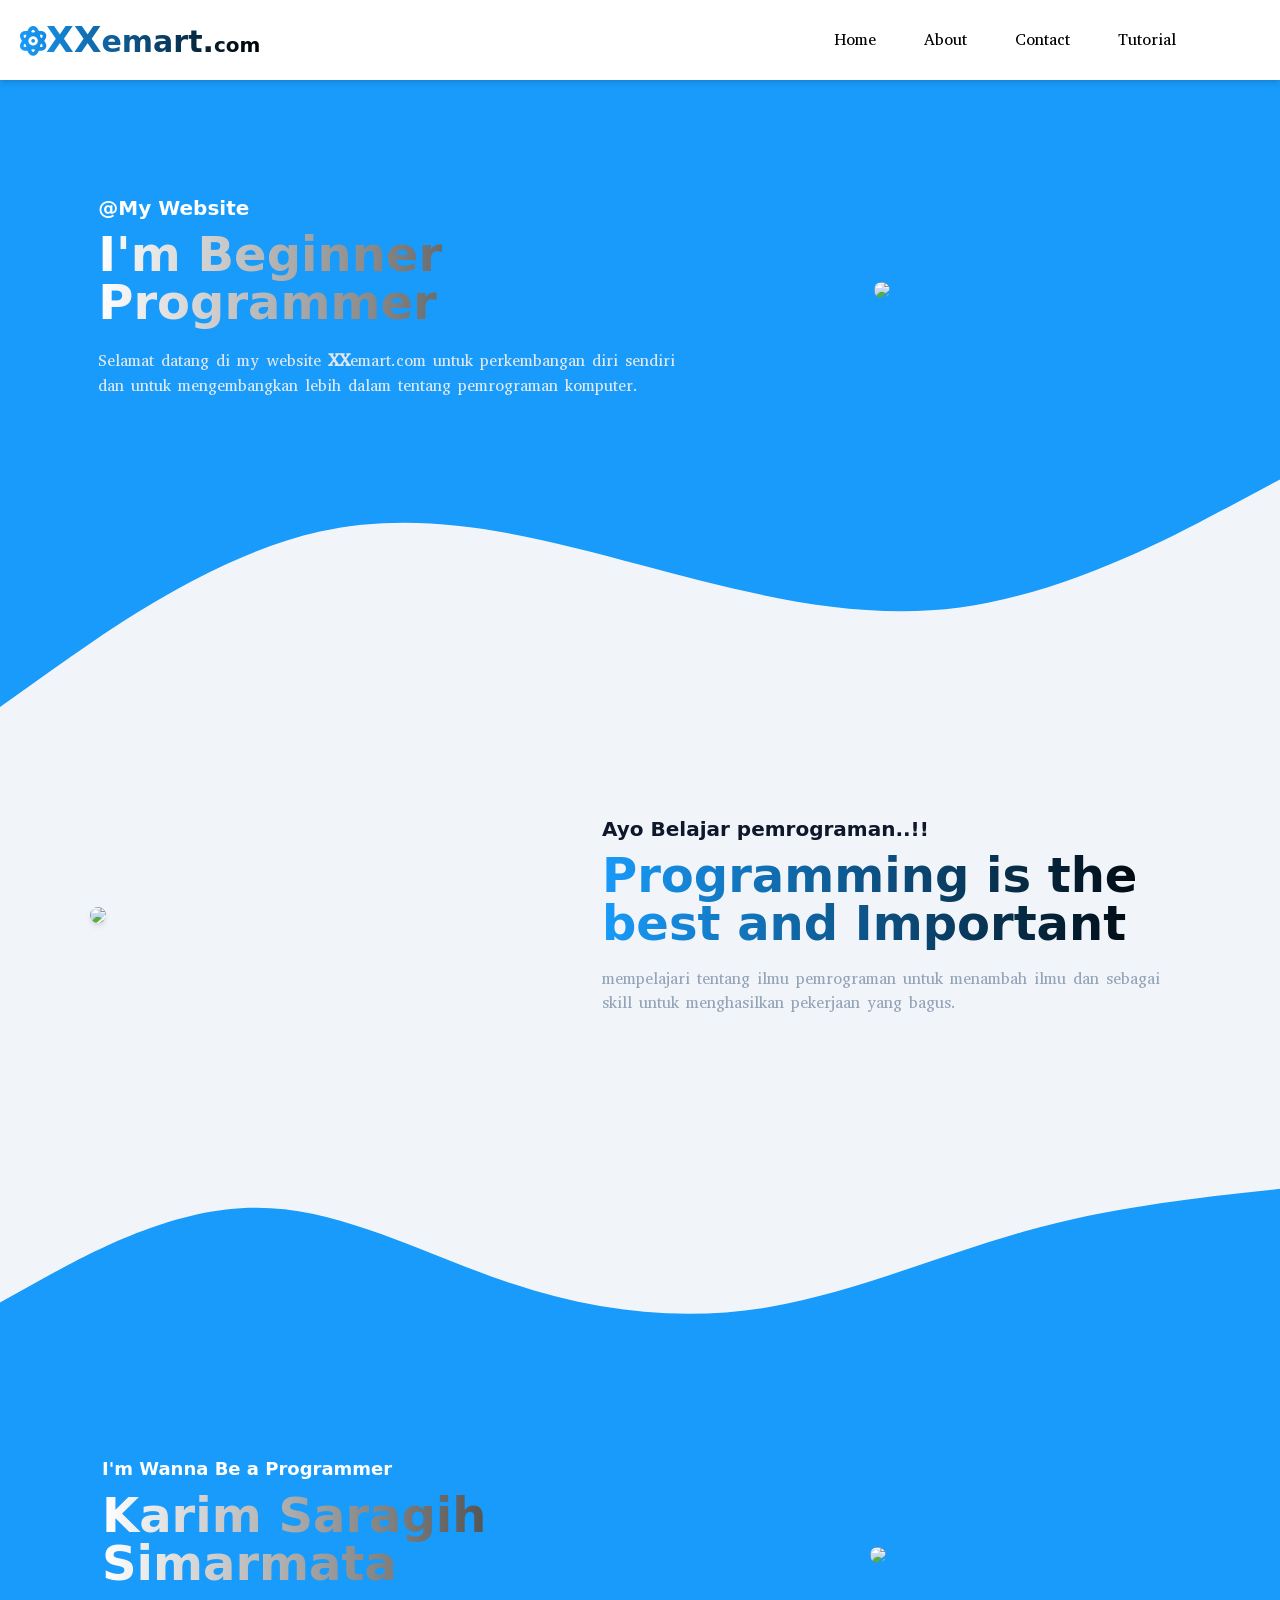
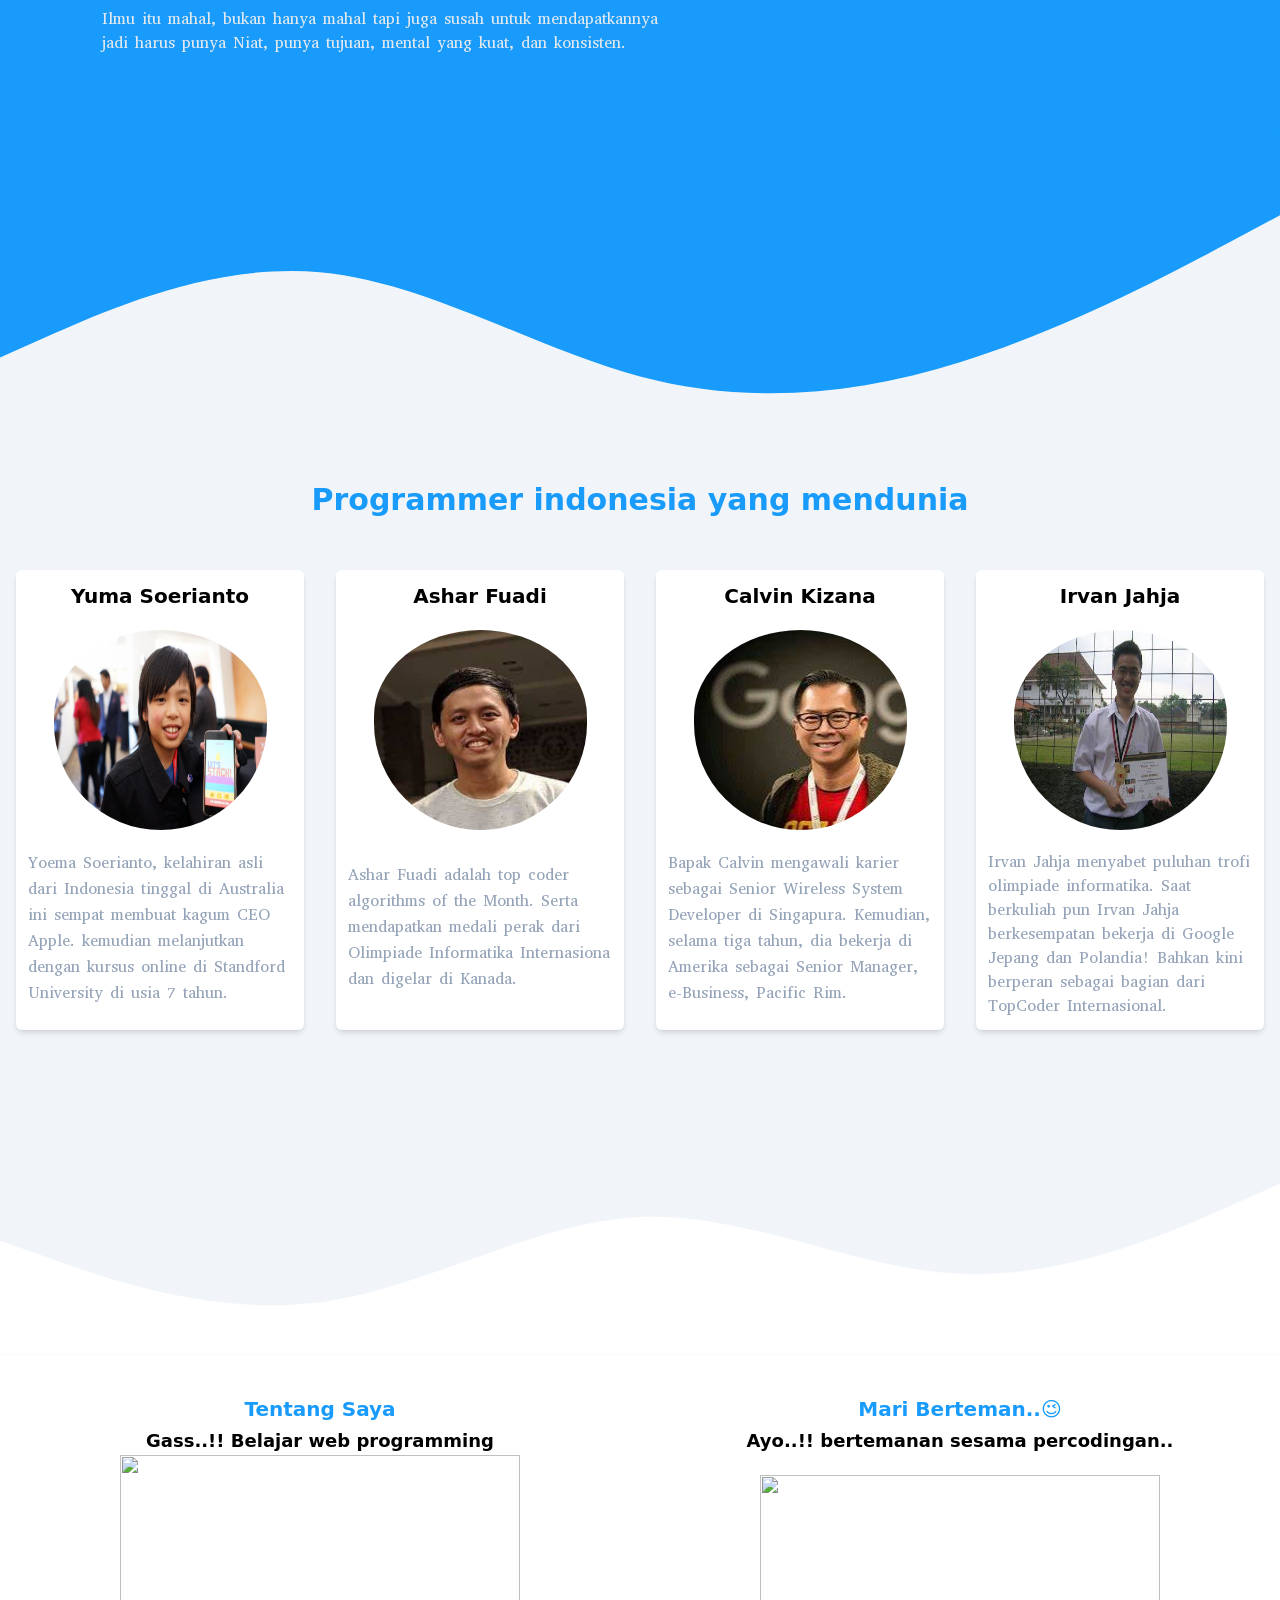
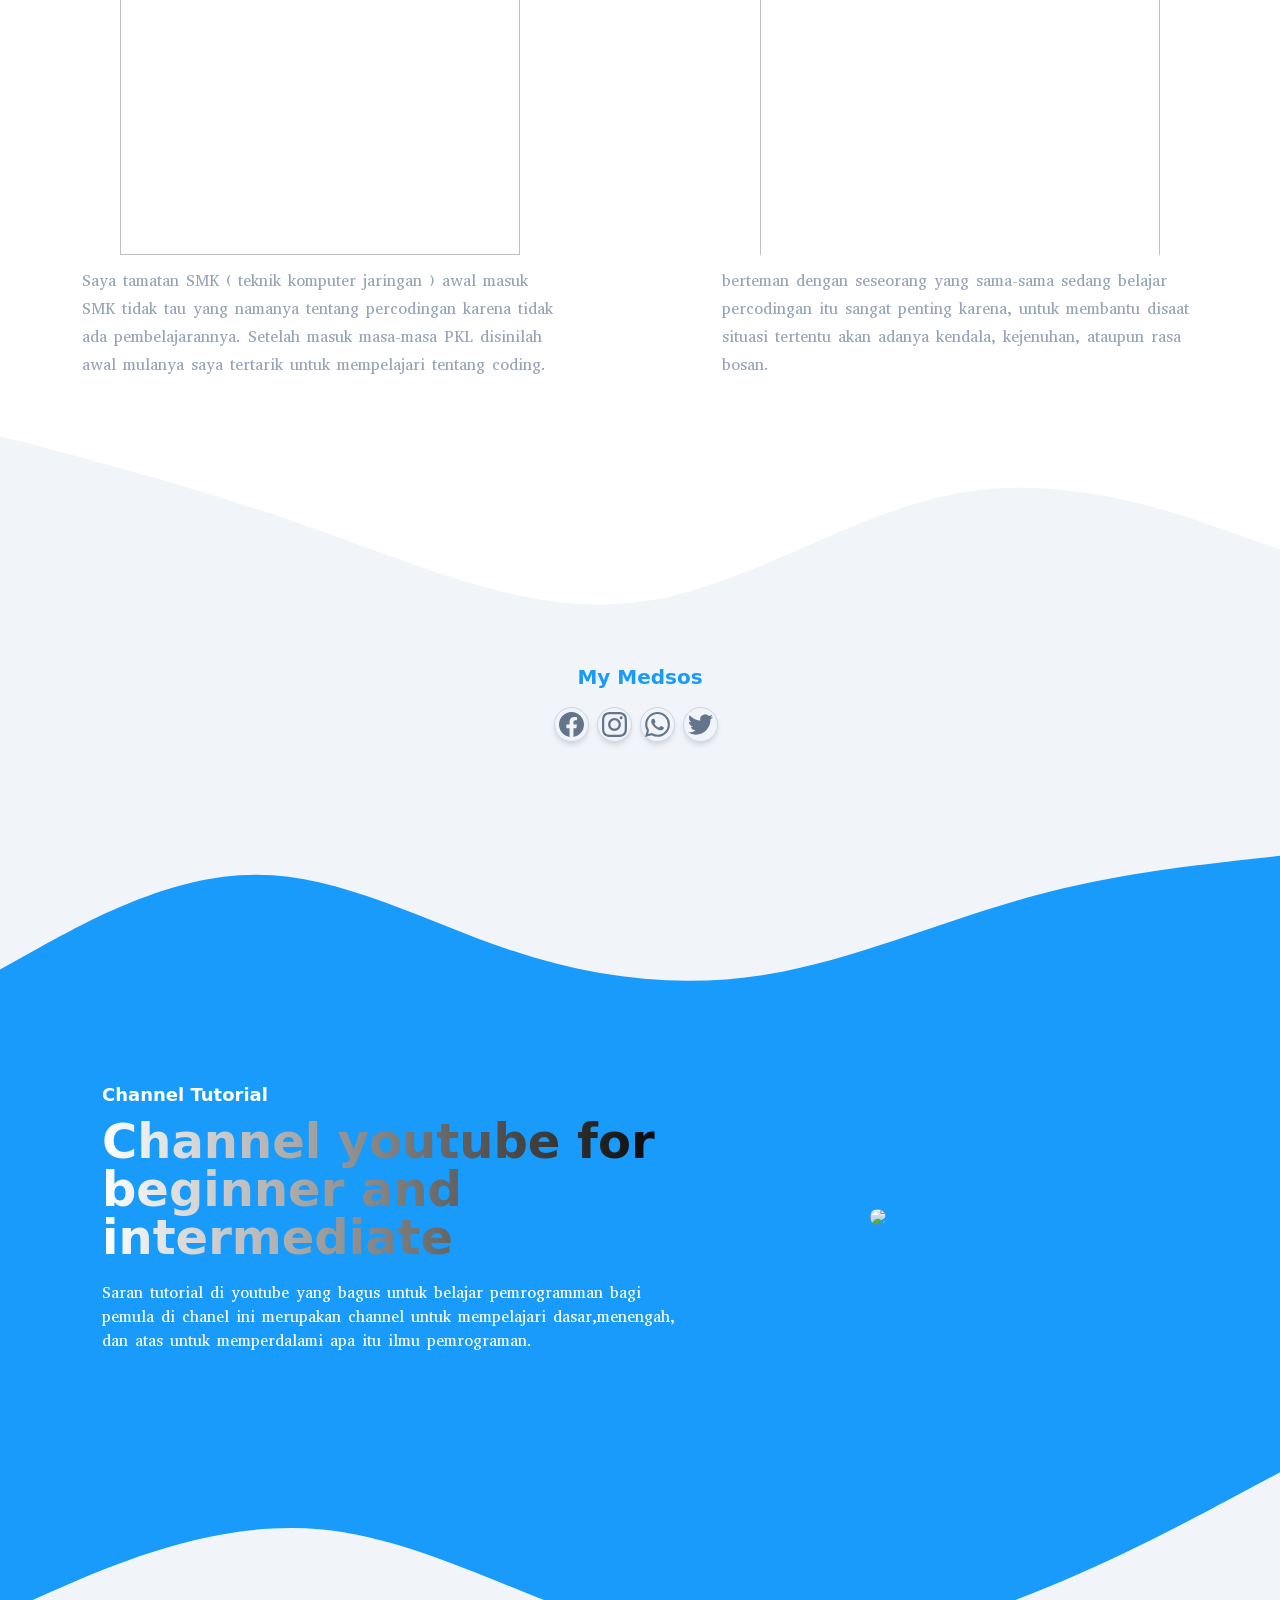
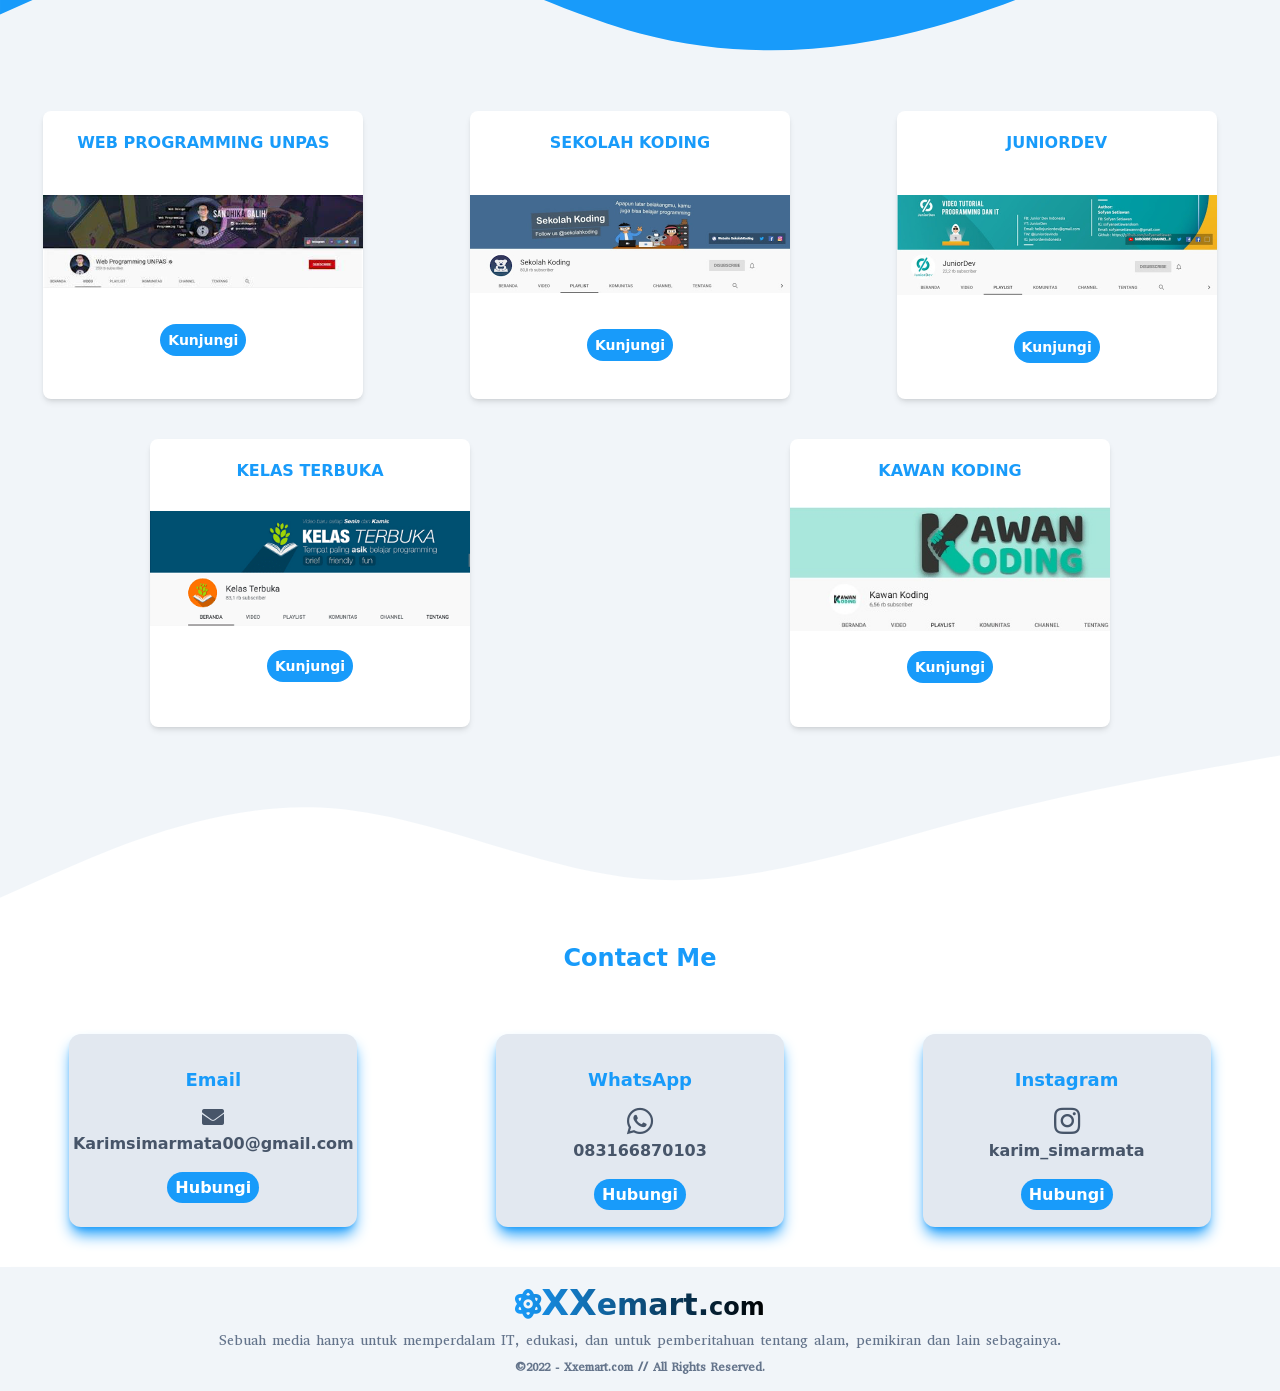
==== home.html @ 2754e36c "first-commit" ====
<!DOCTYPE html>
<html lang="en">
  <head>
    <meta charset="UTF-8" />
    <meta http-equiv="X-UA-Compatible" content="IE=edge" />
    <meta name="viewport" content="width=device-width, initial-scale=1.0" />

    <link rel="preconnect" href="https://fonts.googleapis.com"><link rel="preconnect" href="https://fonts.gstatic.com" crossorigin><link href="https://fonts.googleapis.com/css2?family=Abyssinica+SIL&family=Acme&family=Open+Sans&family=Overpass&family=Unbounded:wght@300&display=swap" rel="stylesheet">

    <title>Document</title>
    <link rel="stylesheet" type="text/css" href="css/style.css" />
    <link rel="stylesheet" type="text/css" href="https://cdnjs.cloudflare.com/ajax/libs/font-awesome/5.15.3/css/all.min.css" />

    <script src="jquery-3.6.3.min.js"></script>
  </head>
  <body id="home" class="bg-slate-100">
    <!-- navbar awal -->

    <nav class="w-full h-14 sm:h-16 lg:h-20 shadow-md flex items-center px-5 justify-between relative z-[9999] bg-white">
      <div class="">
        <a href="#home" class="page-scroll text-slate-700 text-xl lg:text-3xl bg-gradient-to-r from-bluee to-black bg-clip-text text-transparent font-black"
          ><i class="fas fa-atom"></i><span class="font-black text-2xl lg:text-4xl">XX</span>emart.<span class="lg:text-xl text-lg">com</span></a
        >
      </div>

      <button id="hamburger" name="hamburger" type="button" class="block absolute right-4 sm:hidden">
        <span class="hamburger-line origin-bottom-left transiton duration-300 ease-in-out"></span>
        <span class="hamburger-line transiton duration-300 ease-in-out"></span>
        <span class="hamburger-line origin-top-left transition duration-300 ease-in-out`"></span>
      </button>

      <div id="nav-menu" class="hidden absolute bg-white shadow-xl max-w-[270px] w-full top-full right-2 rounded-lg sm:bg-transparent sm:shadow-none lg:rounded-none sm:max-w-[350px] lg:max-w-[450px] sm:block sm:static page-scroll">
        <ul class="block sm:flex font-abyssi font-normal">
          <li class="group"><a href="#home" class="page-scroll group-hover:text-blue-500 text-base mx-6 my-10 flex">Home</a></li>
          <li class="group"><a href="#about" class="page-scroll group-hover:text-blue-500 text-base mx-6 my-10 flex">About</a></li>
          <li class="group"><a href="#contact" class="page-scroll group-hover:text-blue-500 text-base mx-6 my-10 flex">Contact</a></li>
          <li class="group"><a href="#tutorial" class="page-scroll group-hover:text-blue-500 text-base mx-6 my-10 flex">Tutorial</a></li>
        </ul>
      </div>
    </nav>

    <!-- navbar akhir -->

    <!-- Section satu -->

    <div class="w-full bg-bluee">
      <div class="lg:container mx-auto flex items-center flex-wrap justify-around pt-14">
        <div class="text-white lg:max-w-[615px] sm:max-w-[400px] px-3 text-base">
          <h2 class="font-bold text-lg lg:text-xl">@My Website</h2>
          <h2 class="pt-0 font-black text-2xl lg:text-5xl lg:py-2 bg-gradient-to-r from-white to-black bg-clip-text text-transparent">I'm Beginner Programmer</h2>
          <p class="leading-3"></p>
          <p class="pt-3 text-base text-slate-200 font-abyssi">Selamat datang di my website <span class="font-bold text-lg">XX</span>emart.com untuk perkembangan diri sendiri dan untuk mengembangkan lebih dalam tentang pemrograman komputer.</p>
        </div>

        <div class="w-64 lg:w-80 lg:h-80 sm:w-56 sm:h-70 pt-5 flex items-center md:pt-0">
          <img src="https://img.freepik.com/free-vector/desktop-smartphone-app-development_23-2148683810.jpg?w=740&t=st=1672035744~exp=1672036344~hmac=12b3a7d732eb4548a89fcf4292b40bd16cb13a8c1b3b3768411169acdda4cbac" class="rounded-full mb-3" />
        </div>
      </div>
    </div>
    <svg xmlns="http://www.w3.org/2000/svg" viewBox="0 0 1440 320" class="mt-[-5px]">
      <path
        fill="#189bfa"
        fill-opacity="1"
        d="M0,288L60,245.3C120,203,240,117,360,90.7C480,64,600,96,720,128C840,160,960,192,1080,176C1200,160,1320,96,1380,64L1440,32L1440,0L1380,0C1320,0,1200,0,1080,0C960,0,840,0,720,0C600,0,480,0,360,0C240,0,120,0,60,0L0,0Z"
      ></path>
    </svg>

    <!-- Section satu -->

    <!-- section dua -->

    <div class="lg:container mx-auto flex items-center flex-wrap justify-around pt-5">
      <div class="text-black lg:max-w-[600px] sm:max-w-[400px] px-3 text-base sm:order-2">
        <h2 class="font-bold text-lg lg:text-xl text-slate-900">Ayo Belajar pemrograman..!!</h2>
        <h2 class="pt-2 font-black text-2xl lg:text-5xl lg:py-2 bg-gradient-to-r from-bluee to-black bg-clip-text text-transparent">Programming is the best and Important</h2>
        <p class="leading- font-bold text-2xl"></p>
        <p class="pt-3 text-base text-slate-400 font-abyssi">mempelajari tentang ilmu pemrograman untuk menambah ilmu dan sebagai skill untuk menghasilkan pekerjaan yang bagus.</p>
      </div>

      <div class="w-64 h:72 lg:w-80 lg:h-80 sm:w-56 sm:h-70 pt-5 sm:order-1 flex items-center md:pt-0">
        <img src="https://img.freepik.com/premium-vector/content-management-system-concept-design-cms-concept-design-software-development_529344-1902.jpg?w=740" class="rounded-full shadow-md" />
      </div>
    </div>

    <!-- Section dua -->

    <!-- section tiga -->

    <svg xmlns="http://www.w3.org/2000/svg" viewBox="0 0 1440 320" class="mb-[-5px]">
      <path
        fill="#189bfa"
        fill-opacity="1"
        d="M0,256L48,229.3C96,203,192,149,288,149.3C384,149,480,203,576,234.7C672,267,768,277,864,261.3C960,245,1056,203,1152,176C1248,149,1344,139,1392,133.3L1440,128L1440,320L1392,320C1344,320,1248,320,1152,320C1056,320,960,320,864,320C768,320,672,320,576,320C480,320,384,320,288,320C192,320,96,320,48,320L0,320Z"
      ></path>
    </svg>
    <div class="w-full bg-bluee py-5">
      <div class="lg:container mx-auto flex items-center flex-wrap justify-around pt-5">
        <div class="text-white lg:max-w-[600px] sm:max-w-[400px] px-3 text-base">
          <h2 class="font-bold text-lg">I'm Wanna Be a Programmer</h2>
          <h2 class="font-black text-2xl lg:text-5xl lg:py-2 bg-gradient-to-r from-white to-black bg-clip-text text-transparent">Karim Saragih Simarmata</h2>
          <p class="leading-3"></p>
          <p class="pt-3 text-slate-200 font-abyssi">Ilmu itu mahal, bukan hanya mahal tapi juga susah untuk mendapatkannya jadi harus punya Niat, punya tujuan, mental yang kuat, dan konsisten.</p>
        </div>

        <div class="w-64 h-72 lg:w-80 lg:h-80 sm:w-56 sm:h-70 pt-5 flex items-center md:pt-0">
          <img
            src="https://img.freepik.com/free-vector/illustrator-designer-man-holding-digital-tablet_107791-12062.jpg?w=740&t=st=1672038621~exp=1672039221~hmac=d7877c657a9ff4ff21c6a5ad46aad047906da49fe933a2180e92e9e013473ed5"
            class="rounded-full"
          />
        </div>
      </div>
    </div>
    <svg xmlns="http://www.w3.org/2000/svg" viewBox="0 0 1440 320" class="mt-[-5px]">
      <path
        fill="#189bfa"
        fill-opacity="1"
        d="M0,256L60,229.3C120,203,240,149,360,160C480,171,600,245,720,277.3C840,309,960,299,1080,261.3C1200,224,1320,160,1380,128L1440,96L1440,0L1380,0C1320,0,1200,0,1080,0C960,0,840,0,720,0C600,0,480,0,360,0C240,0,120,0,60,0L0,0Z"
      ></path>
    </svg>
    <!-- section tiga -->

    <!-- Section empat -->

    <div class="">
      <div class="mx-auto py-10">
        <h2 class="text-center font-black text-bluee text-2xl lg:text-3xl pt-7">Programmer indonesia yang mendunia</h2>
        <div class="pt-3 flex items-center flex-wrap text-base">
          <div class="w-[330px] h-[460px] shadow-md items-center mx-auto mt-10 bg-white md:w-80 lg:w-80 xl:w-72 py-3 rounded-md">
            <h2 class="text-xl font-bold text-center">Yuma Soerianto</h2>
            <img src="img/Yuma-soerianto.jpeg" class="w-[213px] h-[220px] mx-auto rounded-full pt-5 lg:pt:0" alt="" />
            <p class="pt-5 text-slate-400 font-abyssi px-3 leading-loose sm:leading-relaxed">Yoema Soerianto, kelahiran asli dari Indonesia tinggal di Australia ini sempat membuat kagum CEO Apple. kemudian melanjutkan dengan kursus online di Standford University di usia 7 tahun.</p>
          </div>

          <div class="w-[330px] h-[460px] shadow-md items-center mx-auto border-5 mt-10 bg-white md:w-80 lg:w-80 xl:w-72 py-3 rounded-md">
            <h2 class="text-xl font-bold text-center">Ashar Fuadi</h2>
            <img src="img/Ashar Fuadi.jpg" class="w-[213px] h-[220px] mx-auto rounded-full pt-5 lg:pt:0" alt="" />
            <p class="pt-8 px-3 text-slate-600 text-slate-400 font-abyssi leading-loose sm:leading-relaxed">Ashar Fuadi adalah top coder algorithms of the Month. Serta mendapatkan medali perak dari Olimpiade Informatika Internasiona dan digelar di Kanada.</p>
          </div>

          <div class="w-[330px] h-[460px] shadow-md items-center mx-auto border-5 mt-10 bg-white md:w-80 lg:w-80 xl:w-72 py-3 rounded-md">
            <h2 class="text-xl font-bold text-center">Calvin Kizana</h2>
            <img src="img/calvin kizana.jpg" class="w-[213px] h-[220px] mx-auto rounded-full pt-5 lg:pt:0" alt="" />
            <p class="pt-5 px-3 text-slate-600 text-slate-400 font-abyssi leading-loose sm:leading-relaxed">Bapak Calvin mengawali karier sebagai Senior Wireless System Developer di Singapura. Kemudian, selama tiga tahun, dia bekerja di Amerika sebagai Senior Manager, e-Business, Pacific Rim.</p>
          </div>

          <div class="w-[330px] h-[460px] shadow-md items-center mx-auto border-5 mt-10 bg-white md:w-80 lg:w-80 xl:w-72 py-3 rounded-md">
            <h2 class="text-xl font-bold text-center">Irvan Jahja</h2>
            <img src="img/irvan jahja.jpg" class="w-[213px] h-[220px] mx-auto rounded-full pt-5 lg:pt:0" alt="" />
            <p class="pt-3 sm:pt-5 px-3 text-slate-600 text-slate-400 font-abyssi leading-loose sm:leading-normal">Irvan Jahja menyabet puluhan trofi olimpiade informatika. Saat berkuliah pun Irvan Jahja berkesempatan bekerja di Google Jepang dan Polandia! Bahkan kini berperan sebagai bagian dari TopCoder Internasional.</p>
          </div>
        </div>
      </div>
    </div>

    <!-- Section empat-->

    <!-- section lima -->
    <svg xmlns="http://www.w3.org/2000/svg" viewBox="0 0 1440 320"><path fill="#ffffff" fill-opacity="1" d="M0,192L60,213.3C120,235,240,277,360,261.3C480,245,600,171,720,165.3C840,160,960,224,1080,229.3C1200,235,1320,181,1380,154.7L1440,128L1440,320L1380,320C1320,320,1200,320,1080,320C960,320,840,320,720,320C600,320,480,320,360,320C240,320,120,320,60,320L0,320Z"></path></svg>
    <section id="about" class="bg-white">
      <div class="lg:container">
        <div class="mx-auto flex items-center flex-wrap justify-around">
          <div class="lg:max-w-[500px] md:max-w-[350px] px-3 text-base pt-10">
            <h2 class="text-center font-bold text-xl text-bluee">Tentang Saya</h2>
            <h2 class="pt-1 font-bold text-lg text-center">Gass..!! Belajar web programming</h2>
            <img src="https://img.freepik.com/premium-vector/cms-coder-concept-man-programmer-develops-user-friendly-interface-vector-illustration_677329-93.jpg?w=740" class="w-[400px] h-[400px] mx-auto pt-5 lg:pt-0 flex items-center" />

            <p class="pt-3 leading-7 text-slate-400 font-abyssi">
              Saya tamatan SMK ( teknik komputer jaringan ) awal masuk SMK tidak tau yang namanya tentang percodingan karena tidak ada pembelajarannya. Setelah masuk masa-masa PKL disinilah awal mulanya saya tertarik untuk mempelajari
              tentang coding.
            </p>
          </div>

          <div class="lg:max-w-[500px] md:max-w-[350px] px-3 text-base pt-10">
            <h2 class="text-center font-bold text-xl text-bluee">Mari Berteman..😉</h2>
            <h2 class="pt-1 font-bold text-lg text-center">Ayo..!! bertemanan sesama percodingan..</h2>
            <img src="https://img.freepik.com/premium-vector/man-programmer-is-working-with-laptop-code-programmer-coding_51635-8337.jpg?w=740" class="w-[400px] h-[400px] mx-auto pt-5" />
            <p class="pt-3 leading-7 text-slate-400 font-abyssi">berteman dengan seseorang yang sama-sama sedang belajar percodingan itu sangat penting karena, untuk membantu disaat situasi tertentu akan adanya kendala, kejenuhan, ataupun rasa bosan.</p>
          </div>
        </div>
       
        
        </div>
      </div>
    </section>
    <svg xmlns="http://www.w3.org/2000/svg" viewBox="0 0 1440 320" class="xl:pb-0"><path fill="#ffffff" fill-opacity="1" d="M0,64L60,80C120,96,240,128,360,170.7C480,213,600,267,720,250.7C840,235,960,149,1080,128C1200,107,1320,149,1380,170.7L1440,192L1440,0L1380,0C1320,0,1200,0,1080,0C960,0,840,0,720,0C600,0,480,0,360,0C240,0,120,0,60,0L0,0Z"></path></svg>

    <!-- section lima -->

    <h2 class="text-xl font-bold text-bluee text-center">My Medsos</h2>
    <div class="flex items-center justify-center pt-4">
      <a href="https://web.facebook.com/saragih.simarmata.169" target="_blank" class="mr-2 w-[35px] h-[35px] text-slate-500 border border-slate-300 shadow-md rounded-full flex justify-center items-center hover:opacity-50"><svg role="img" width="25" class="fill-current" viewBox="0 0 24 24" xmlns="http://www.w3.org/2000/svg"><title>Facebook</title><path d="M24 12.073c0-6.627-5.373-12-12-12s-12 5.373-12 12c0 5.99 4.388 10.954 10.125 11.854v-8.385H7.078v-3.47h3.047V9.43c0-3.007 1.792-4.669 4.533-4.669 1.312 0 2.686.235 2.686.235v2.953H15.83c-1.491 0-1.956.925-1.956 1.874v2.25h3.328l-.532 3.47h-2.796v8.385C19.612 23.027 24 18.062 24 12.073z"/></svg></a>

      <a href="https://www.instagram.com/karim_simarmata/" target="_blank" class="mr-2 w-[35px] h-[35px] text-slate-500 border border-slate-300 shadow-md rounded-full flex justify-center items-center hover:opacity-50"><svg role="img" width="25" class="fill-current" viewBox="0 0 24 24" xmlns="http://www.w3.org/2000/svg"><title>Instagram</title><path d="M12 0C8.74 0 8.333.015 7.053.072 5.775.132 4.905.333 4.14.63c-.789.306-1.459.717-2.126 1.384S.935 3.35.63 4.14C.333 4.905.131 5.775.072 7.053.012 8.333 0 8.74 0 12s.015 3.667.072 4.947c.06 1.277.261 2.148.558 2.913.306.788.717 1.459 1.384 2.126.667.666 1.336 1.079 2.126 1.384.766.296 1.636.499 2.913.558C8.333 23.988 8.74 24 12 24s3.667-.015 4.947-.072c1.277-.06 2.148-.262 2.913-.558.788-.306 1.459-.718 2.126-1.384.666-.667 1.079-1.335 1.384-2.126.296-.765.499-1.636.558-2.913.06-1.28.072-1.687.072-4.947s-.015-3.667-.072-4.947c-.06-1.277-.262-2.149-.558-2.913-.306-.789-.718-1.459-1.384-2.126C21.319 1.347 20.651.935 19.86.63c-.765-.297-1.636-.499-2.913-.558C15.667.012 15.26 0 12 0zm0 2.16c3.203 0 3.585.016 4.85.071 1.17.055 1.805.249 2.227.415.562.217.96.477 1.382.896.419.42.679.819.896 1.381.164.422.36 1.057.413 2.227.057 1.266.07 1.646.07 4.85s-.015 3.585-.074 4.85c-.061 1.17-.256 1.805-.421 2.227-.224.562-.479.96-.899 1.382-.419.419-.824.679-1.38.896-.42.164-1.065.36-2.235.413-1.274.057-1.649.07-4.859.07-3.211 0-3.586-.015-4.859-.074-1.171-.061-1.816-.256-2.236-.421-.569-.224-.96-.479-1.379-.899-.421-.419-.69-.824-.9-1.38-.165-.42-.359-1.065-.42-2.235-.045-1.26-.061-1.649-.061-4.844 0-3.196.016-3.586.061-4.861.061-1.17.255-1.814.42-2.234.21-.57.479-.96.9-1.381.419-.419.81-.689 1.379-.898.42-.166 1.051-.361 2.221-.421 1.275-.045 1.65-.06 4.859-.06l.045.03zm0 3.678c-3.405 0-6.162 2.76-6.162 6.162 0 3.405 2.76 6.162 6.162 6.162 3.405 0 6.162-2.76 6.162-6.162 0-3.405-2.76-6.162-6.162-6.162zM12 16c-2.21 0-4-1.79-4-4s1.79-4 4-4 4 1.79 4 4-1.79 4-4 4zm7.846-10.405c0 .795-.646 1.44-1.44 1.44-.795 0-1.44-.646-1.44-1.44 0-.794.646-1.439 1.44-1.439.793-.001 1.44.645 1.44 1.439z"/></svg></a>

      <a href="https://wa.me/message/PJ72QF6PLX4ZH1" target="_blank" class="mr-2 w-[35px] h-[35px] text-slate-500 border border-slate-300 shadow-md rounded-full flex justify-center items-center hover:opacity-50"><svg role="img" width="25" class="fill-current" viewBox="0 0 24 24" xmlns="http://www.w3.org/2000/svg"><title>WhatsApp</title><path d="M17.472 14.382c-.297-.149-1.758-.867-2.03-.967-.273-.099-.471-.148-.67.15-.197.297-.767.966-.94 1.164-.173.199-.347.223-.644.075-.297-.15-1.255-.463-2.39-1.475-.883-.788-1.48-1.761-1.653-2.059-.173-.297-.018-.458.13-.606.134-.133.298-.347.446-.52.149-.174.198-.298.298-.497.099-.198.05-.371-.025-.52-.075-.149-.669-1.612-.916-2.207-.242-.579-.487-.5-.669-.51-.173-.008-.371-.01-.57-.01-.198 0-.52.074-.792.372-.272.297-1.04 1.016-1.04 2.479 0 1.462 1.065 2.875 1.213 3.074.149.198 2.096 3.2 5.077 4.487.709.306 1.262.489 1.694.625.712.227 1.36.195 1.871.118.571-.085 1.758-.719 2.006-1.413.248-.694.248-1.289.173-1.413-.074-.124-.272-.198-.57-.347m-5.421 7.403h-.004a9.87 9.87 0 01-5.031-1.378l-.361-.214-3.741.982.998-3.648-.235-.374a9.86 9.86 0 01-1.51-5.26c.001-5.45 4.436-9.884 9.888-9.884 2.64 0 5.122 1.03 6.988 2.898a9.825 9.825 0 012.893 6.994c-.003 5.45-4.437 9.884-9.885 9.884m8.413-18.297A11.815 11.815 0 0012.05 0C5.495 0 .16 5.335.157 11.892c0 2.096.547 4.142 1.588 5.945L.057 24l6.305-1.654a11.882 11.882 0 005.683 1.448h.005c6.554 0 11.89-5.335 11.893-11.893a11.821 11.821 0 00-3.48-8.413Z"/></svg></a>

      <a href="https://twitter.com/KarimSimarmata" target="_blank" class="mr-2 w-[35px] h-[35px] text-slate-500 border border-slate-300 shadow-md rounded-full flex justify-center items-center hover:opacity-50"><svg role="img" width="25" class="fill-current" viewBox="0 0 24 24" xmlns="http://www.w3.org/2000/svg"><title>Twitter</title><path d="M23.953 4.57a10 10 0 01-2.825.775 4.958 4.958 0 002.163-2.723c-.951.555-2.005.959-3.127 1.184a4.92 4.92 0 00-8.384 4.482C7.69 8.095 4.067 6.13 1.64 3.162a4.822 4.822 0 00-.666 2.475c0 1.71.87 3.213 2.188 4.096a4.904 4.904 0 01-2.228-.616v.06a4.923 4.923 0 003.946 4.827 4.996 4.996 0 01-2.212.085 4.936 4.936 0 004.604 3.417 9.867 9.867 0 01-6.102 2.105c-.39 0-.779-.023-1.17-.067a13.995 13.995 0 007.557 2.209c9.053 0 13.998-7.496 13.998-13.985 0-.21 0-.42-.015-.63A9.935 9.935 0 0024 4.59z"/></svg></a>
    </div>

    <!-- Section enam -->

    <svg xmlns="http://www.w3.org/2000/svg" viewBox="0 0 1440 320" class="xl:pt-0 mb-[-10px]">
      <path
        fill="#189bfa"
        fill-opacity="1"
        d="M0,256L48,229.3C96,203,192,149,288,149.3C384,149,480,203,576,234.7C672,267,768,277,864,261.3C960,245,1056,203,1152,176C1248,149,1344,139,1392,133.3L1440,128L1440,320L1392,320C1344,320,1248,320,1152,320C1056,320,960,320,864,320C768,320,672,320,576,320C480,320,384,320,288,320C192,320,96,320,48,320L0,320Z"
      ></path>
    </svg>
    <section id="tutorial">
    <div class="w-full bg-bluee py-5">
      <div class="lg:container mx-auto flex items-center flex-wrap justify-around pt-5">
        <div class="text-white lg:max-w-[600px] sm:max-w-[400px] px-3 text-base">
          <h2 class="font-bold text-lg">Channel Tutorial</h2>
          <h2 class="font-black text-2xl lg:text-5xl lg:py-2 bg-gradient-to-r from-white to-black bg-clip-text text-transparent">Channel youtube for beginner and intermediate</h2>
          <p class="leading-3"></p>
          <p class="pt-3 font-abyssi">Saran tutorial di youtube yang bagus untuk belajar pemrogramman bagi pemula di chanel ini merupakan channel untuk mempelajari dasar,menengah, dan atas untuk memperdalami apa itu ilmu pemrograman.</p>
        </div>

        <div class="w-64 h-72 lg:w-80 lg:h-80 sm:w-56 sm:h-70 pt-5 flex items-center md:pt-0">
          <img
            src="https://img.freepik.com/free-vector/youtube-player-icon-with-flat-design_23-2147837753.jpg?w=740&t=st=1665052059~exp=1665052659~hmac=826282864a3e4a359e75bfbf96dce0c6fe19b622458f2e689ad4625543cd46af"
            class="rounded-full"
          />
        </div>
      </div>
    </div>
  </section>
    <svg xmlns="http://www.w3.org/2000/svg" viewBox="0 0 1440 320" class="mt-[-10px]">
      <path
        fill="#189bfa"
        fill-opacity="1"
        d="M0,256L60,229.3C120,203,240,149,360,160C480,171,600,245,720,277.3C840,309,960,299,1080,261.3C1200,224,1320,160,1380,128L1440,96L1440,0L1380,0C1320,0,1200,0,1080,0C960,0,840,0,720,0C600,0,480,0,360,0C240,0,120,0,60,0L0,0Z"
      ></path>
    </svg>

    
    <div class="flex flex-wrap justify-around items-center mx-auto">
      <div class="w-80 h-72 bg-white text-center rounded-lg shadow-md mt-10  xl:mr-5">
        <h2 class="pt-5 font-bold text-bluee">WEB PROGRAMMING UNPAS</h2>
        <img src="img/2.jpg" class="py-10" />
        <a href="https://www.youtube.com/c/WebProgrammingUNPAS" class="h-20 w-20 bg-bluee py-2 px-2 text-white rounded-2xl font-bold text-sm hover:opacity-50">Kunjungi</a>
      </div>

      <div class="w-80 h-72 bg-white text-center rounded-lg shadow-md mt-10  xl:mr-5">
        <h2 class="pt-5 font-bold text-bluee">SEKOLAH KODING</h2>
        <img src="img/0.jpg" class="py-10" />
        <a href="https://www.youtube.com/c/SekolahKoding" class="h-20 w-20 bg-bluee py-2 px-2 text-white rounded-2xl font-bold text-sm hover:opacity-50">Kunjungi</a>
      </div>

      <div class="w-80 h-72 bg-white text-center rounded-lg shadow-md mt-10  xl:mr-5">
        <h2 class="pt-5 font-bold text-bluee">JUNIORDEV</h2>
        <img src="img/3.jpg" class="py-10" />
        <a href="https://www.youtube.com/c/JuniorDevIndonesia" class="h-20 w-20 bg-bluee py-2 px-2 text-white rounded-2xl font-bold text-sm hover:opacity-50">Kunjungi</a>
      </div>

      <div class="w-80 h-72 bg-white text-center rounded-lg shadow-md mt-10  xl:mr-5">
        <h2 class="pt-5 font-bold text-bluee">KELAS TERBUKA</h2>
        <img src="img/5.png" class="py-7" />
        <a href="https://www.youtube.com/c/KelasTerbuka" class="h-20 w-20 bg-bluee py-2 px-2 text-white rounded-2xl font-bold text-sm hover:opacity-50">Kunjungi</a>
      </div>

      <div class="w-80 h-72 bg-white text-center rounded-lg shadow-md mt-10  xl:mr-5">
        <h2 class="pt-5 font-bold text-bluee">KAWAN KODING</h2>
        <img src="img/4.jpeg" class="py-6" />
        <a href="https://www.youtube.com/c/kawankoding" class="h-20 w-20 bg-bluee py-2 px-2 text-white rounded-2xl font-bold text-sm hover:opacity-50">Kunjungi</a>
      </div>   
    </div>
    
    <!-- Section enam -->

    <!-- Section tujuh -->
    <svg xmlns="http://www.w3.org/2000/svg" viewBox="0 0 1440 320" class="mb-[-10px]"><path fill="#ffffff" fill-opacity="1" d="M0,192L60,165.3C120,139,240,85,360,90.7C480,96,600,160,720,170.7C840,181,960,139,1080,106.7C1200,75,1320,53,1380,42.7L1440,32L1440,320L1380,320C1320,320,1200,320,1080,320C960,320,840,320,720,320C600,320,480,320,360,320C240,320,120,320,60,320L0,320Z"></path></svg>
      <section id="contact" class="mx-auto bg-white w-full pb-10 md:mt-[-10px] lg:mt-[-70px]">
        <h2 class="font-black text-2xl pb-10 text-bluee text-center">Contact Me</h2>
        <div class="container flex justify-evenly mx-auto flex-wrap">
          <div class=" bg-slate-200 text-slate-700 shadow-lg shadow-bluee w-72 text-center py-5  mx-auto mt-5 rounded-xl">  
            <p class="font-bold text-lg text-bluee pt-3">Email</p>
            <i class="fas fa-envelope text-base text-slate-600 pt-3 text-[22px]"></i>
            <p class="font-bold pb-5 text-base text-slate-600">Karimsimarmata00@gmail.com</p>
            <a href="https://rebrand.ly/pnvjl11" class="font-bold text-base text-white hover:opacity-50 bg-bluee py-1.5 px-2 rounded-full">Hubungi</a>
          </div>

          <div class=" bg-slate-200 text-slate-700 shadow-lg shadow-bluee w-72 text-center py-5  mx-auto mt-5 rounded-xl">  
            <p class="font-bold text-lg text-bluee pt-3">WhatsApp</p>
            <i class="fab fa-whatsapp text-base text-slate-600 pt-3 text-3xl"></i>
            <p class="font-bold pb-5 text-base text-slate-600">083166870103</p>
            <a href="https://api.whatsapp.com/send/?phone=6283166870103&text&type=phone_number&app_absent=0." class="font-bold text-base text-white hover:opacity-50 bg-bluee py-1.5 px-2 rounded-full">Hubungi</a>
          </div>

        <div class=" bg-slate-200 text-slate-700 shadow-lg shadow-bluee w-72 text-center py-5  mx-auto mt-5 rounded-xl">  
            <p class="font-bold text-lg text-bluee pt-3">Instagram</p>
            <i class="fab fa-instagram text-2xl text-base text-slate-600 pt-3 text-3xl"></i>
            <p class="font-bold pb-5 text-base text-slate-600">karim_simarmata</p>
            <a href="https://www.instagram.com/karim_simarmata/" class="font-bold text-base text-white hover:opacity-50 bg-bluee py-1.5 px-2 rounded-full">Hubungi</a>
          </div>
        </div>
      </section>

    <!-- Section tujuh -->

    <!-- Footer awal -->

      <div class="text-center w-full py-1 shadow-lg">
        <div class="">
          <div class="py-3">
            <a href="#home" class="page-scroll text-slate-700 text-3xl md:text-3xl bg-gradient-to-r from-bluee to-black bg-clip-text text-transparent font-black"
            ><i class="fas fa-atom"></i><span class="font-black text-4xl md:text-4xl">XX</span>emart.<span class="md:text-2xl text-xl">com</span></a>  
            <p class="text-center font-abyssi text-sm mt-2 text-slate-500 mx-4">Sebuah media hanya untuk memperdalam IT, edukasi, dan untuk pemberitahuan tentang alam, pemikiran dan lain sebagainya.</p>   
              <p class="text-center font-black font-abyssi text-xs mt-2 text-slate-500">&copy;2022 - Xxemart.com // All Rights Reserved.</p>
          </div>
        </div>
      </div>

     <!-- Footer akhir -->

   

    <script src="script.js"></script>
  </body>
</html>
---- css/style.css ----
/*
! tailwindcss v3.2.4 | MIT License | https://tailwindcss.com
*/

/*
1. Prevent padding and border from affecting element width. (https://github.com/mozdevs/cssremedy/issues/4)
2. Allow adding a border to an element by just adding a border-width. (https://github.com/tailwindcss/tailwindcss/pull/116)
*/

*,
::before,
::after {
  box-sizing: border-box;
  /* 1 */
  border-width: 0;
  /* 2 */
  border-style: solid;
  /* 2 */
  border-color: #e5e7eb;
  /* 2 */
}

::before,
::after {
  --tw-content: '';
}

/*
1. Use a consistent sensible line-height in all browsers.
2. Prevent adjustments of font size after orientation changes in iOS.
3. Use a more readable tab size.
4. Use the user's configured `sans` font-family by default.
5. Use the user's configured `sans` font-feature-settings by default.
*/

html {
  line-height: 1.5;
  /* 1 */
  -webkit-text-size-adjust: 100%;
  /* 2 */
  -moz-tab-size: 4;
  /* 3 */
  -o-tab-size: 4;
     tab-size: 4;
  /* 3 */
  font-family: ui-sans-serif, system-ui, -apple-system, BlinkMacSystemFont, "Segoe UI", Roboto, "Helvetica Neue", Arial, "Noto Sans", sans-serif, "Apple Color Emoji", "Segoe UI Emoji", "Segoe UI Symbol", "Noto Color Emoji";
  /* 4 */
  font-feature-settings: normal;
  /* 5 */
}

/*
1. Remove the margin in all browsers.
2. Inherit line-height from `html` so users can set them as a class directly on the `html` element.
*/

body {
  margin: 0;
  /* 1 */
  line-height: inherit;
  /* 2 */
}

/*
1. Add the correct height in Firefox.
2. Correct the inheritance of border color in Firefox. (https://bugzilla.mozilla.org/show_bug.cgi?id=190655)
3. Ensure horizontal rules are visible by default.
*/

hr {
  height: 0;
  /* 1 */
  color: inherit;
  /* 2 */
  border-top-width: 1px;
  /* 3 */
}

/*
Add the correct text decoration in Chrome, Edge, and Safari.
*/

abbr:where([title]) {
  -webkit-text-decoration: underline dotted;
          text-decoration: underline dotted;
}

/*
Remove the default font size and weight for headings.
*/

h1,
h2,
h3,
h4,
h5,
h6 {
  font-size: inherit;
  font-weight: inherit;
}

/*
Reset links to optimize for opt-in styling instead of opt-out.
*/

a {
  color: inherit;
  text-decoration: inherit;
}

/*
Add the correct font weight in Edge and Safari.
*/

b,
strong {
  font-weight: bolder;
}

/*
1. Use the user's configured `mono` font family by default.
2. Correct the odd `em` font sizing in all browsers.
*/

code,
kbd,
samp,
pre {
  font-family: ui-monospace, SFMono-Regular, Menlo, Monaco, Consolas, "Liberation Mono", "Courier New", monospace;
  /* 1 */
  font-size: 1em;
  /* 2 */
}

/*
Add the correct font size in all browsers.
*/

small {
  font-size: 80%;
}

/*
Prevent `sub` and `sup` elements from affecting the line height in all browsers.
*/

sub,
sup {
  font-size: 75%;
  line-height: 0;
  position: relative;
  vertical-align: baseline;
}

sub {
  bottom: -0.25em;
}

sup {
  top: -0.5em;
}

/*
1. Remove text indentation from table contents in Chrome and Safari. (https://bugs.chromium.org/p/chromium/issues/detail?id=999088, https://bugs.webkit.org/show_bug.cgi?id=201297)
2. Correct table border color inheritance in all Chrome and Safari. (https://bugs.chromium.org/p/chromium/issues/detail?id=935729, https://bugs.webkit.org/show_bug.cgi?id=195016)
3. Remove gaps between table borders by default.
*/

table {
  text-indent: 0;
  /* 1 */
  border-color: inherit;
  /* 2 */
  border-collapse: collapse;
  /* 3 */
}

/*
1. Change the font styles in all browsers.
2. Remove the margin in Firefox and Safari.
3. Remove default padding in all browsers.
*/

button,
input,
optgroup,
select,
textarea {
  font-family: inherit;
  /* 1 */
  font-size: 100%;
  /* 1 */
  font-weight: inherit;
  /* 1 */
  line-height: inherit;
  /* 1 */
  color: inherit;
  /* 1 */
  margin: 0;
  /* 2 */
  padding: 0;
  /* 3 */
}

/*
Remove the inheritance of text transform in Edge and Firefox.
*/

button,
select {
  text-transform: none;
}

/*
1. Correct the inability to style clickable types in iOS and Safari.
2. Remove default button styles.
*/

button,
[type='button'],
[type='reset'],
[type='submit'] {
  -webkit-appearance: button;
  /* 1 */
  background-color: transparent;
  /* 2 */
  background-image: none;
  /* 2 */
}

/*
Use the modern Firefox focus style for all focusable elements.
*/

:-moz-focusring {
  outline: auto;
}

/*
Remove the additional `:invalid` styles in Firefox. (https://github.com/mozilla/gecko-dev/blob/2f9eacd9d3d995c937b4251a5557d95d494c9be1/layout/style/res/forms.css#L728-L737)
*/

:-moz-ui-invalid {
  box-shadow: none;
}

/*
Add the correct vertical alignment in Chrome and Firefox.
*/

progress {
  vertical-align: baseline;
}

/*
Correct the cursor style of increment and decrement buttons in Safari.
*/

::-webkit-inner-spin-button,
::-webkit-outer-spin-button {
  height: auto;
}

/*
1. Correct the odd appearance in Chrome and Safari.
2. Correct the outline style in Safari.
*/

[type='search'] {
  -webkit-appearance: textfield;
  /* 1 */
  outline-offset: -2px;
  /* 2 */
}

/*
Remove the inner padding in Chrome and Safari on macOS.
*/

::-webkit-search-decoration {
  -webkit-appearance: none;
}

/*
1. Correct the inability to style clickable types in iOS and Safari.
2. Change font properties to `inherit` in Safari.
*/

::-webkit-file-upload-button {
  -webkit-appearance: button;
  /* 1 */
  font: inherit;
  /* 2 */
}

/*
Add the correct display in Chrome and Safari.
*/

summary {
  display: list-item;
}

/*
Removes the default spacing and border for appropriate elements.
*/

blockquote,
dl,
dd,
h1,
h2,
h3,
h4,
h5,
h6,
hr,
figure,
p,
pre {
  margin: 0;
}

fieldset {
  margin: 0;
  padding: 0;
}

legend {
  padding: 0;
}

ol,
ul,
menu {
  list-style: none;
  margin: 0;
  padding: 0;
}

/*
Prevent resizing textareas horizontally by default.
*/

textarea {
  resize: vertical;
}

/*
1. Reset the default placeholder opacity in Firefox. (https://github.com/tailwindlabs/tailwindcss/issues/3300)
2. Set the default placeholder color to the user's configured gray 400 color.
*/

input::-moz-placeholder, textarea::-moz-placeholder {
  opacity: 1;
  /* 1 */
  color: #9ca3af;
  /* 2 */
}

input::placeholder,
textarea::placeholder {
  opacity: 1;
  /* 1 */
  color: #9ca3af;
  /* 2 */
}

/*
Set the default cursor for buttons.
*/

button,
[role="button"] {
  cursor: pointer;
}

/*
Make sure disabled buttons don't get the pointer cursor.
*/

:disabled {
  cursor: default;
}

/*
1. Make replaced elements `display: block` by default. (https://github.com/mozdevs/cssremedy/issues/14)
2. Add `vertical-align: middle` to align replaced elements more sensibly by default. (https://github.com/jensimmons/cssremedy/issues/14#issuecomment-634934210)
   This can trigger a poorly considered lint error in some tools but is included by design.
*/

img,
svg,
video,
canvas,
audio,
iframe,
embed,
object {
  display: block;
  /* 1 */
  vertical-align: middle;
  /* 2 */
}

/*
Constrain images and videos to the parent width and preserve their intrinsic aspect ratio. (https://github.com/mozdevs/cssremedy/issues/14)
*/

img,
video {
  max-width: 100%;
  height: auto;
}

/* Make elements with the HTML hidden attribute stay hidden by default */

[hidden] {
  display: none;
}

*, ::before, ::after {
  --tw-border-spacing-x: 0;
  --tw-border-spacing-y: 0;
  --tw-translate-x: 0;
  --tw-translate-y: 0;
  --tw-rotate: 0;
  --tw-skew-x: 0;
  --tw-skew-y: 0;
  --tw-scale-x: 1;
  --tw-scale-y: 1;
  --tw-pan-x:  ;
  --tw-pan-y:  ;
  --tw-pinch-zoom:  ;
  --tw-scroll-snap-strictness: proximity;
  --tw-ordinal:  ;
  --tw-slashed-zero:  ;
  --tw-numeric-figure:  ;
  --tw-numeric-spacing:  ;
  --tw-numeric-fraction:  ;
  --tw-ring-inset:  ;
  --tw-ring-offset-width: 0px;
  --tw-ring-offset-color: #fff;
  --tw-ring-color: rgb(59 130 246 / 0.5);
  --tw-ring-offset-shadow: 0 0 #0000;
  --tw-ring-shadow: 0 0 #0000;
  --tw-shadow: 0 0 #0000;
  --tw-shadow-colored: 0 0 #0000;
  --tw-blur:  ;
  --tw-brightness:  ;
  --tw-contrast:  ;
  --tw-grayscale:  ;
  --tw-hue-rotate:  ;
  --tw-invert:  ;
  --tw-saturate:  ;
  --tw-sepia:  ;
  --tw-drop-shadow:  ;
  --tw-backdrop-blur:  ;
  --tw-backdrop-brightness:  ;
  --tw-backdrop-contrast:  ;
  --tw-backdrop-grayscale:  ;
  --tw-backdrop-hue-rotate:  ;
  --tw-backdrop-invert:  ;
  --tw-backdrop-opacity:  ;
  --tw-backdrop-saturate:  ;
  --tw-backdrop-sepia:  ;
}

::backdrop {
  --tw-border-spacing-x: 0;
  --tw-border-spacing-y: 0;
  --tw-translate-x: 0;
  --tw-translate-y: 0;
  --tw-rotate: 0;
  --tw-skew-x: 0;
  --tw-skew-y: 0;
  --tw-scale-x: 1;
  --tw-scale-y: 1;
  --tw-pan-x:  ;
  --tw-pan-y:  ;
  --tw-pinch-zoom:  ;
  --tw-scroll-snap-strictness: proximity;
  --tw-ordinal:  ;
  --tw-slashed-zero:  ;
  --tw-numeric-figure:  ;
  --tw-numeric-spacing:  ;
  --tw-numeric-fraction:  ;
  --tw-ring-inset:  ;
  --tw-ring-offset-width: 0px;
  --tw-ring-offset-color: #fff;
  --tw-ring-color: rgb(59 130 246 / 0.5);
  --tw-ring-offset-shadow: 0 0 #0000;
  --tw-ring-shadow: 0 0 #0000;
  --tw-shadow: 0 0 #0000;
  --tw-shadow-colored: 0 0 #0000;
  --tw-blur:  ;
  --tw-brightness:  ;
  --tw-contrast:  ;
  --tw-grayscale:  ;
  --tw-hue-rotate:  ;
  --tw-invert:  ;
  --tw-saturate:  ;
  --tw-sepia:  ;
  --tw-drop-shadow:  ;
  --tw-backdrop-blur:  ;
  --tw-backdrop-brightness:  ;
  --tw-backdrop-contrast:  ;
  --tw-backdrop-grayscale:  ;
  --tw-backdrop-hue-rotate:  ;
  --tw-backdrop-invert:  ;
  --tw-backdrop-opacity:  ;
  --tw-backdrop-saturate:  ;
  --tw-backdrop-sepia:  ;
}

.container {
  width: 100%;
}

@media (min-width: 640px) {
  .container {
    max-width: 640px;
  }
}

@media (min-width: 768px) {
  .container {
    max-width: 768px;
  }
}

@media (min-width: 1024px) {
  .container {
    max-width: 1024px;
  }
}

@media (min-width: 1280px) {
  .container {
    max-width: 1280px;
  }
}

@media (min-width: 1536px) {
  .container {
    max-width: 1536px;
  }
}

.visible {
  visibility: visible;
}

.static {
  position: static;
}

.fixed {
  position: fixed;
}

.absolute {
  position: absolute;
}

.relative {
  position: relative;
}

.right-4 {
  right: 1rem;
}

.top-full {
  top: 100%;
}

.right-2 {
  right: 0.5rem;
}

.z-\[9999\] {
  z-index: 9999;
}

.mx-6 {
  margin-left: 1.5rem;
  margin-right: 1.5rem;
}

.my-10 {
  margin-top: 2.5rem;
  margin-bottom: 2.5rem;
}

.mx-auto {
  margin-left: auto;
  margin-right: auto;
}

.mx-4 {
  margin-left: 1rem;
  margin-right: 1rem;
}

.mb-3 {
  margin-bottom: 0.75rem;
}

.mt-\[-5px\] {
  margin-top: -5px;
}

.mb-\[-5px\] {
  margin-bottom: -5px;
}

.mt-10 {
  margin-top: 2.5rem;
}

.mr-2 {
  margin-right: 0.5rem;
}

.mb-\[-10px\] {
  margin-bottom: -10px;
}

.mt-\[-10px\] {
  margin-top: -10px;
}

.mt-5 {
  margin-top: 1.25rem;
}

.mt-2 {
  margin-top: 0.5rem;
}

.block {
  display: block;
}

.inline-block {
  display: inline-block;
}

.inline {
  display: inline;
}

.flex {
  display: flex;
}

.table {
  display: table;
}

.contents {
  display: contents;
}

.hidden {
  display: none;
}

.h-14 {
  height: 3.5rem;
}

.h-72 {
  height: 18rem;
}

.h-\[460px\] {
  height: 460px;
}

.h-\[220px\] {
  height: 220px;
}

.h-\[400px\] {
  height: 400px;
}

.h-\[35px\] {
  height: 35px;
}

.h-20 {
  height: 5rem;
}

.w-full {
  width: 100%;
}

.w-64 {
  width: 16rem;
}

.w-\[330px\] {
  width: 330px;
}

.w-\[213px\] {
  width: 213px;
}

.w-\[400px\] {
  width: 400px;
}

.w-\[35px\] {
  width: 35px;
}

.w-80 {
  width: 20rem;
}

.w-20 {
  width: 5rem;
}

.w-72 {
  width: 18rem;
}

.max-w-\[270px\] {
  max-width: 270px;
}

.origin-bottom-left {
  transform-origin: bottom left;
}

.origin-top-left {
  transform-origin: top left;
}

.resize {
  resize: both;
}

.flex-wrap {
  flex-wrap: wrap;
}

.items-center {
  align-items: center;
}

.justify-center {
  justify-content: center;
}

.justify-between {
  justify-content: space-between;
}

.justify-around {
  justify-content: space-around;
}

.justify-evenly {
  justify-content: space-evenly;
}

.rounded-lg {
  border-radius: 0.5rem;
}

.rounded-full {
  border-radius: 9999px;
}

.rounded-md {
  border-radius: 0.375rem;
}

.rounded-2xl {
  border-radius: 1rem;
}

.rounded-xl {
  border-radius: 0.75rem;
}

.border {
  border-width: 1px;
}

.border-slate-300 {
  --tw-border-opacity: 1;
  border-color: rgb(203 213 225 / var(--tw-border-opacity));
}

.bg-slate-100 {
  --tw-bg-opacity: 1;
  background-color: rgb(241 245 249 / var(--tw-bg-opacity));
}

.bg-white {
  --tw-bg-opacity: 1;
  background-color: rgb(255 255 255 / var(--tw-bg-opacity));
}

.bg-bluee {
  --tw-bg-opacity: 1;
  background-color: rgb(24 155 250 / var(--tw-bg-opacity));
}

.bg-slate-200 {
  --tw-bg-opacity: 1;
  background-color: rgb(226 232 240 / var(--tw-bg-opacity));
}

.bg-gradient-to-r {
  background-image: linear-gradient(to right, var(--tw-gradient-stops));
}

.from-bluee {
  --tw-gradient-from: #189BFA;
  --tw-gradient-to: rgb(24 155 250 / 0);
  --tw-gradient-stops: var(--tw-gradient-from), var(--tw-gradient-to);
}

.from-white {
  --tw-gradient-from: #fff;
  --tw-gradient-to: rgb(255 255 255 / 0);
  --tw-gradient-stops: var(--tw-gradient-from), var(--tw-gradient-to);
}

.to-black {
  --tw-gradient-to: #000;
}

.bg-clip-text {
  -webkit-background-clip: text;
          background-clip: text;
}

.fill-current {
  fill: currentColor;
}

.px-5 {
  padding-left: 1.25rem;
  padding-right: 1.25rem;
}

.px-3 {
  padding-left: 0.75rem;
  padding-right: 0.75rem;
}

.py-5 {
  padding-top: 1.25rem;
  padding-bottom: 1.25rem;
}

.py-10 {
  padding-top: 2.5rem;
  padding-bottom: 2.5rem;
}

.py-3 {
  padding-top: 0.75rem;
  padding-bottom: 0.75rem;
}

.py-2 {
  padding-top: 0.5rem;
  padding-bottom: 0.5rem;
}

.px-2 {
  padding-left: 0.5rem;
  padding-right: 0.5rem;
}

.py-7 {
  padding-top: 1.75rem;
  padding-bottom: 1.75rem;
}

.py-6 {
  padding-top: 1.5rem;
  padding-bottom: 1.5rem;
}

.py-1\.5 {
  padding-top: 0.375rem;
  padding-bottom: 0.375rem;
}

.py-1 {
  padding-top: 0.25rem;
  padding-bottom: 0.25rem;
}

.pt-14 {
  padding-top: 3.5rem;
}

.pt-0 {
  padding-top: 0px;
}

.pt-3 {
  padding-top: 0.75rem;
}

.pt-5 {
  padding-top: 1.25rem;
}

.pt-2 {
  padding-top: 0.5rem;
}

.pt-7 {
  padding-top: 1.75rem;
}

.pt-8 {
  padding-top: 2rem;
}

.pt-10 {
  padding-top: 2.5rem;
}

.pt-1 {
  padding-top: 0.25rem;
}

.pt-4 {
  padding-top: 1rem;
}

.pb-10 {
  padding-bottom: 2.5rem;
}

.pb-5 {
  padding-bottom: 1.25rem;
}

.text-center {
  text-align: center;
}

.font-abyssi {
  font-family: Abyssinica SIL;
}

.text-xl {
  font-size: 1.25rem;
  line-height: 1.75rem;
}

.text-2xl {
  font-size: 1.5rem;
  line-height: 2rem;
}

.text-lg {
  font-size: 1.125rem;
  line-height: 1.75rem;
}

.text-base {
  font-size: 1rem;
  line-height: 1.5rem;
}

.text-sm {
  font-size: 0.875rem;
  line-height: 1.25rem;
}

.text-\[22px\] {
  font-size: 22px;
}

.text-3xl {
  font-size: 1.875rem;
  line-height: 2.25rem;
}

.text-4xl {
  font-size: 2.25rem;
  line-height: 2.5rem;
}

.text-xs {
  font-size: 0.75rem;
  line-height: 1rem;
}

.font-black {
  font-weight: 900;
}

.font-normal {
  font-weight: 400;
}

.font-bold {
  font-weight: 700;
}

.font-semibold {
  font-weight: 600;
}

.font-medium {
  font-weight: 500;
}

.leading-3 {
  line-height: .75rem;
}

.leading-loose {
  line-height: 2;
}

.leading-7 {
  line-height: 1.75rem;
}

.text-slate-700 {
  --tw-text-opacity: 1;
  color: rgb(51 65 85 / var(--tw-text-opacity));
}

.text-transparent {
  color: transparent;
}

.text-white {
  --tw-text-opacity: 1;
  color: rgb(255 255 255 / var(--tw-text-opacity));
}

.text-slate-50 {
  --tw-text-opacity: 1;
  color: rgb(248 250 252 / var(--tw-text-opacity));
}

.text-black {
  --tw-text-opacity: 1;
  color: rgb(0 0 0 / var(--tw-text-opacity));
}

.text-slate-900 {
  --tw-text-opacity: 1;
  color: rgb(15 23 42 / var(--tw-text-opacity));
}

.text-slate-600 {
  --tw-text-opacity: 1;
  color: rgb(71 85 105 / var(--tw-text-opacity));
}

.text-slate-100 {
  --tw-text-opacity: 1;
  color: rgb(241 245 249 / var(--tw-text-opacity));
}

.text-bluee {
  --tw-text-opacity: 1;
  color: rgb(24 155 250 / var(--tw-text-opacity));
}

.text-slate-400 {
  --tw-text-opacity: 1;
  color: rgb(148 163 184 / var(--tw-text-opacity));
}

.text-slate-500 {
  --tw-text-opacity: 1;
  color: rgb(100 116 139 / var(--tw-text-opacity));
}

.text-slate-200 {
  --tw-text-opacity: 1;
  color: rgb(226 232 240 / var(--tw-text-opacity));
}

.text-slate-300 {
  --tw-text-opacity: 1;
  color: rgb(203 213 225 / var(--tw-text-opacity));
}

.shadow-md {
  --tw-shadow: 0 4px 6px -1px rgb(0 0 0 / 0.1), 0 2px 4px -2px rgb(0 0 0 / 0.1);
  --tw-shadow-colored: 0 4px 6px -1px var(--tw-shadow-color), 0 2px 4px -2px var(--tw-shadow-color);
  box-shadow: var(--tw-ring-offset-shadow, 0 0 #0000), var(--tw-ring-shadow, 0 0 #0000), var(--tw-shadow);
}

.shadow-xl {
  --tw-shadow: 0 20px 25px -5px rgb(0 0 0 / 0.1), 0 8px 10px -6px rgb(0 0 0 / 0.1);
  --tw-shadow-colored: 0 20px 25px -5px var(--tw-shadow-color), 0 8px 10px -6px var(--tw-shadow-color);
  box-shadow: var(--tw-ring-offset-shadow, 0 0 #0000), var(--tw-ring-shadow, 0 0 #0000), var(--tw-shadow);
}

.shadow-lg {
  --tw-shadow: 0 10px 15px -3px rgb(0 0 0 / 0.1), 0 4px 6px -4px rgb(0 0 0 / 0.1);
  --tw-shadow-colored: 0 10px 15px -3px var(--tw-shadow-color), 0 4px 6px -4px var(--tw-shadow-color);
  box-shadow: var(--tw-ring-offset-shadow, 0 0 #0000), var(--tw-ring-shadow, 0 0 #0000), var(--tw-shadow);
}

.shadow-bluee {
  --tw-shadow-color: #189BFA;
  --tw-shadow: var(--tw-shadow-colored);
}

.blur {
  --tw-blur: blur(8px);
  filter: var(--tw-blur) var(--tw-brightness) var(--tw-contrast) var(--tw-grayscale) var(--tw-hue-rotate) var(--tw-invert) var(--tw-saturate) var(--tw-sepia) var(--tw-drop-shadow);
}

.filter {
  filter: var(--tw-blur) var(--tw-brightness) var(--tw-contrast) var(--tw-grayscale) var(--tw-hue-rotate) var(--tw-invert) var(--tw-saturate) var(--tw-sepia) var(--tw-drop-shadow);
}

.transition {
  transition-property: color, background-color, border-color, text-decoration-color, fill, stroke, opacity, box-shadow, transform, filter, -webkit-backdrop-filter;
  transition-property: color, background-color, border-color, text-decoration-color, fill, stroke, opacity, box-shadow, transform, filter, backdrop-filter;
  transition-property: color, background-color, border-color, text-decoration-color, fill, stroke, opacity, box-shadow, transform, filter, backdrop-filter, -webkit-backdrop-filter;
  transition-timing-function: cubic-bezier(0.4, 0, 0.2, 1);
  transition-duration: 150ms;
}

.duration-300 {
  transition-duration: 300ms;
}

.ease-in-out {
  transition-timing-function: cubic-bezier(0.4, 0, 0.2, 1);
}

body {
  font-family: ;
}

.nav-fixed {
  position: fixed;
  z-index: 9999;
}

.hamburger-line {
  margin-top: 2.5px;
  margin-bottom: 2.5px;
  display: block;
  height: 2.5px;
  width: 14px;
  border-radius: 1.5rem;
  --tw-bg-opacity: 1;
  background-color: rgb(0 0 0 / var(--tw-bg-opacity));
}

.hamburger-active > span:nth-child(1) {
  --tw-rotate: 45deg;
  transform: translate(var(--tw-translate-x), var(--tw-translate-y)) rotate(var(--tw-rotate)) skewX(var(--tw-skew-x)) skewY(var(--tw-skew-y)) scaleX(var(--tw-scale-x)) scaleY(var(--tw-scale-y));
}

.hamburger-active > span:nth-child(2) {
  --tw-scale-x: 0;
  --tw-scale-y: 0;
  transform: translate(var(--tw-translate-x), var(--tw-translate-y)) rotate(var(--tw-rotate)) skewX(var(--tw-skew-x)) skewY(var(--tw-skew-y)) scaleX(var(--tw-scale-x)) scaleY(var(--tw-scale-y));
}

.hamburger-active > span:nth-child(3) {
  --tw-rotate: -45deg;
  transform: translate(var(--tw-translate-x), var(--tw-translate-y)) rotate(var(--tw-rotate)) skewX(var(--tw-skew-x)) skewY(var(--tw-skew-y)) scaleX(var(--tw-scale-x)) scaleY(var(--tw-scale-y));
}

.hover\:opacity-50:hover {
  opacity: 0.5;
}

.group:hover .group-hover\:text-blue-500 {
  --tw-text-opacity: 1;
  color: rgb(59 130 246 / var(--tw-text-opacity));
}

@media (min-width: 640px) {
  .sm\:static {
    position: static;
  }

  .sm\:order-2 {
    order: 2;
  }

  .sm\:order-1 {
    order: 1;
  }

  .sm\:block {
    display: block;
  }

  .sm\:flex {
    display: flex;
  }

  .sm\:hidden {
    display: none;
  }

  .sm\:h-16 {
    height: 4rem;
  }

  .sm\:w-56 {
    width: 14rem;
  }

  .sm\:max-w-\[350px\] {
    max-width: 350px;
  }

  .sm\:max-w-\[400px\] {
    max-width: 400px;
  }

  .sm\:bg-transparent {
    background-color: transparent;
  }

  .sm\:pt-5 {
    padding-top: 1.25rem;
  }

  .sm\:leading-relaxed {
    line-height: 1.625;
  }

  .sm\:leading-normal {
    line-height: 1.5;
  }

  .sm\:shadow-none {
    --tw-shadow: 0 0 #0000;
    --tw-shadow-colored: 0 0 #0000;
    box-shadow: var(--tw-ring-offset-shadow, 0 0 #0000), var(--tw-ring-shadow, 0 0 #0000), var(--tw-shadow);
  }
}

@media (min-width: 768px) {
  .md\:mt-\[-10px\] {
    margin-top: -10px;
  }

  .md\:w-80 {
    width: 20rem;
  }

  .md\:max-w-\[350px\] {
    max-width: 350px;
  }

  .md\:pt-0 {
    padding-top: 0px;
  }

  .md\:text-3xl {
    font-size: 1.875rem;
    line-height: 2.25rem;
  }

  .md\:text-4xl {
    font-size: 2.25rem;
    line-height: 2.5rem;
  }

  .md\:text-2xl {
    font-size: 1.5rem;
    line-height: 2rem;
  }
}

@media (min-width: 1024px) {
  .lg\:container {
    width: 100%;
  }

  @media (min-width: 640px) {
    .lg\:container {
      max-width: 640px;
    }
  }

  @media (min-width: 768px) {
    .lg\:container {
      max-width: 768px;
    }
  }

  @media (min-width: 1024px) {
    .lg\:container {
      max-width: 1024px;
    }
  }

  @media (min-width: 1280px) {
    .lg\:container {
      max-width: 1280px;
    }
  }

  @media (min-width: 1536px) {
    .lg\:container {
      max-width: 1536px;
    }
  }

  .lg\:mt-\[-70px\] {
    margin-top: -70px;
  }

  .lg\:h-20 {
    height: 5rem;
  }

  .lg\:h-80 {
    height: 20rem;
  }

  .lg\:w-80 {
    width: 20rem;
  }

  .lg\:max-w-\[450px\] {
    max-width: 450px;
  }

  .lg\:max-w-\[615px\] {
    max-width: 615px;
  }

  .lg\:max-w-\[600px\] {
    max-width: 600px;
  }

  .lg\:max-w-\[500px\] {
    max-width: 500px;
  }

  .lg\:rounded-none {
    border-radius: 0px;
  }

  .lg\:py-2 {
    padding-top: 0.5rem;
    padding-bottom: 0.5rem;
  }

  .lg\:pt-0 {
    padding-top: 0px;
  }

  .lg\:text-3xl {
    font-size: 1.875rem;
    line-height: 2.25rem;
  }

  .lg\:text-4xl {
    font-size: 2.25rem;
    line-height: 2.5rem;
  }

  .lg\:text-xl {
    font-size: 1.25rem;
    line-height: 1.75rem;
  }

  .lg\:text-5xl {
    font-size: 3rem;
    line-height: 1;
  }
}

@media (min-width: 1280px) {
  .xl\:mr-5 {
    margin-right: 1.25rem;
  }

  .xl\:w-72 {
    width: 18rem;
  }

  .xl\:pb-0 {
    padding-bottom: 0px;
  }

  .xl\:pt-0 {
    padding-top: 0px;
  }
}
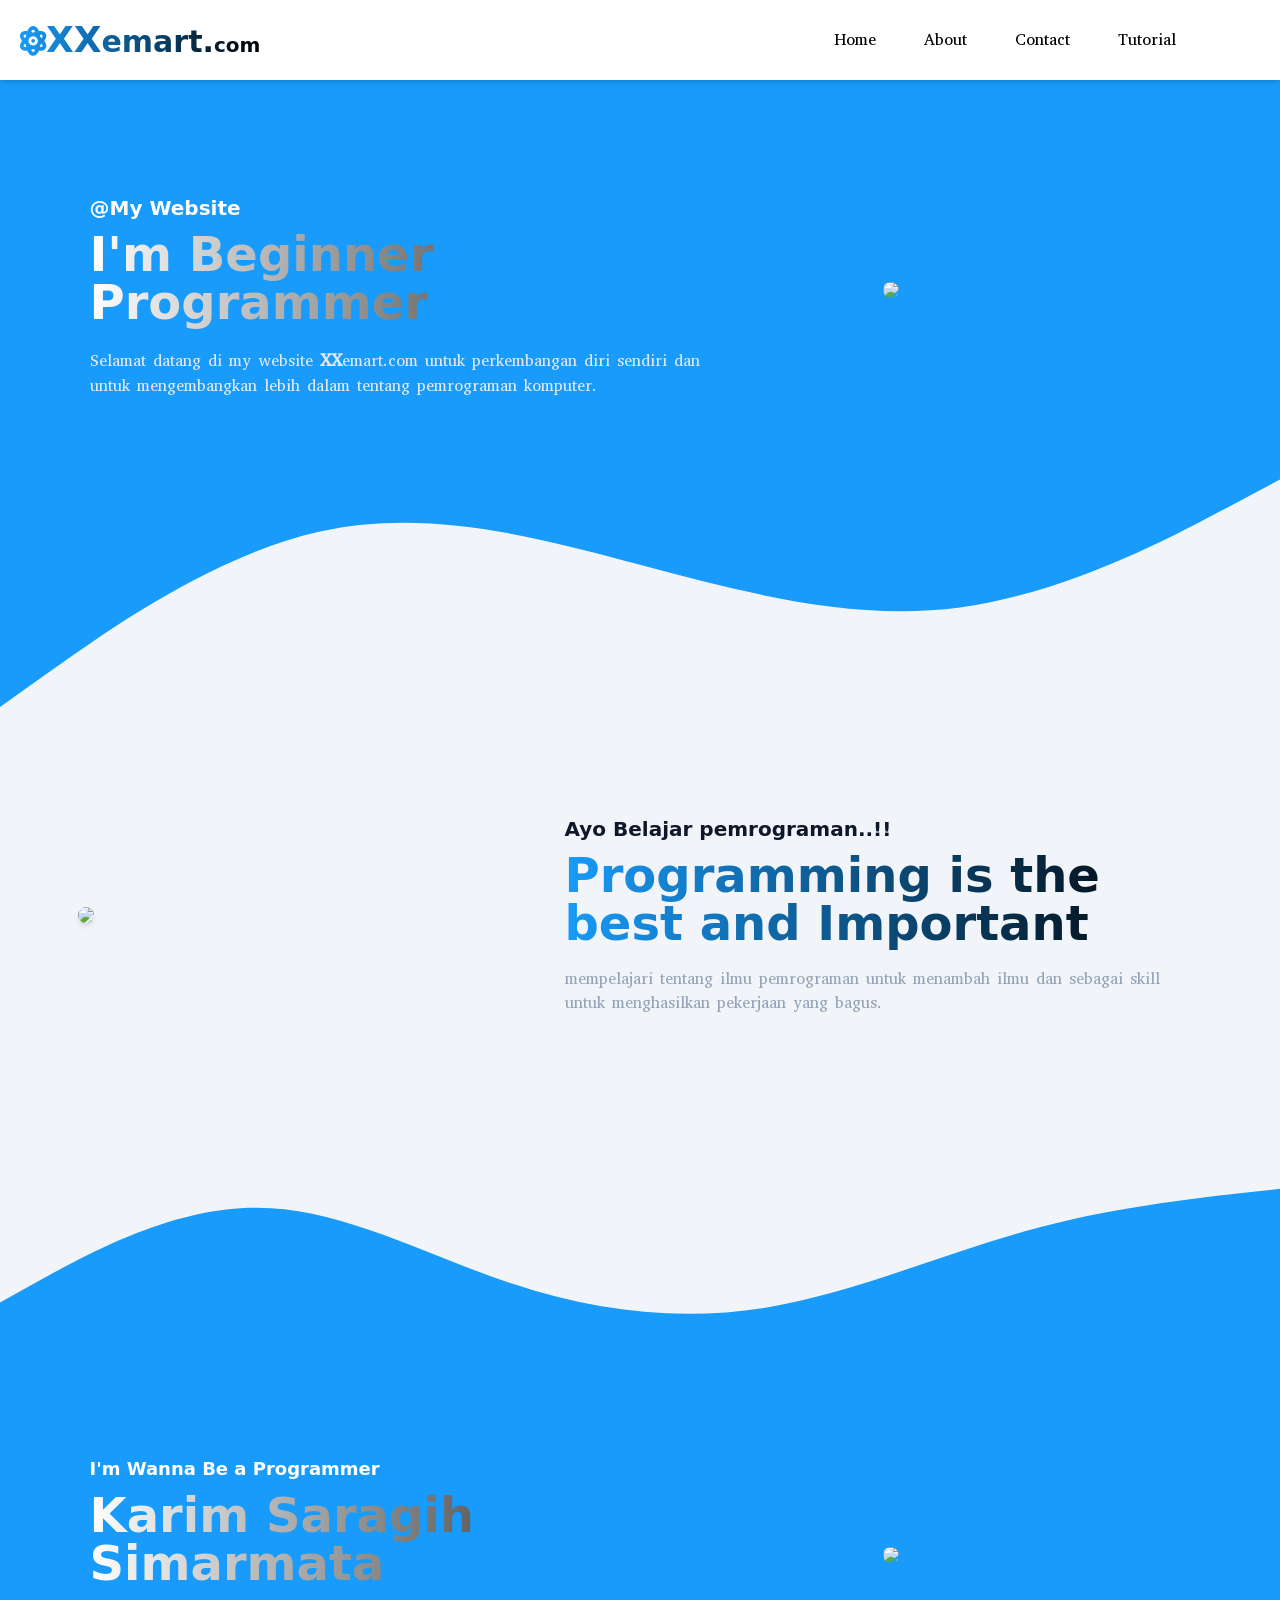
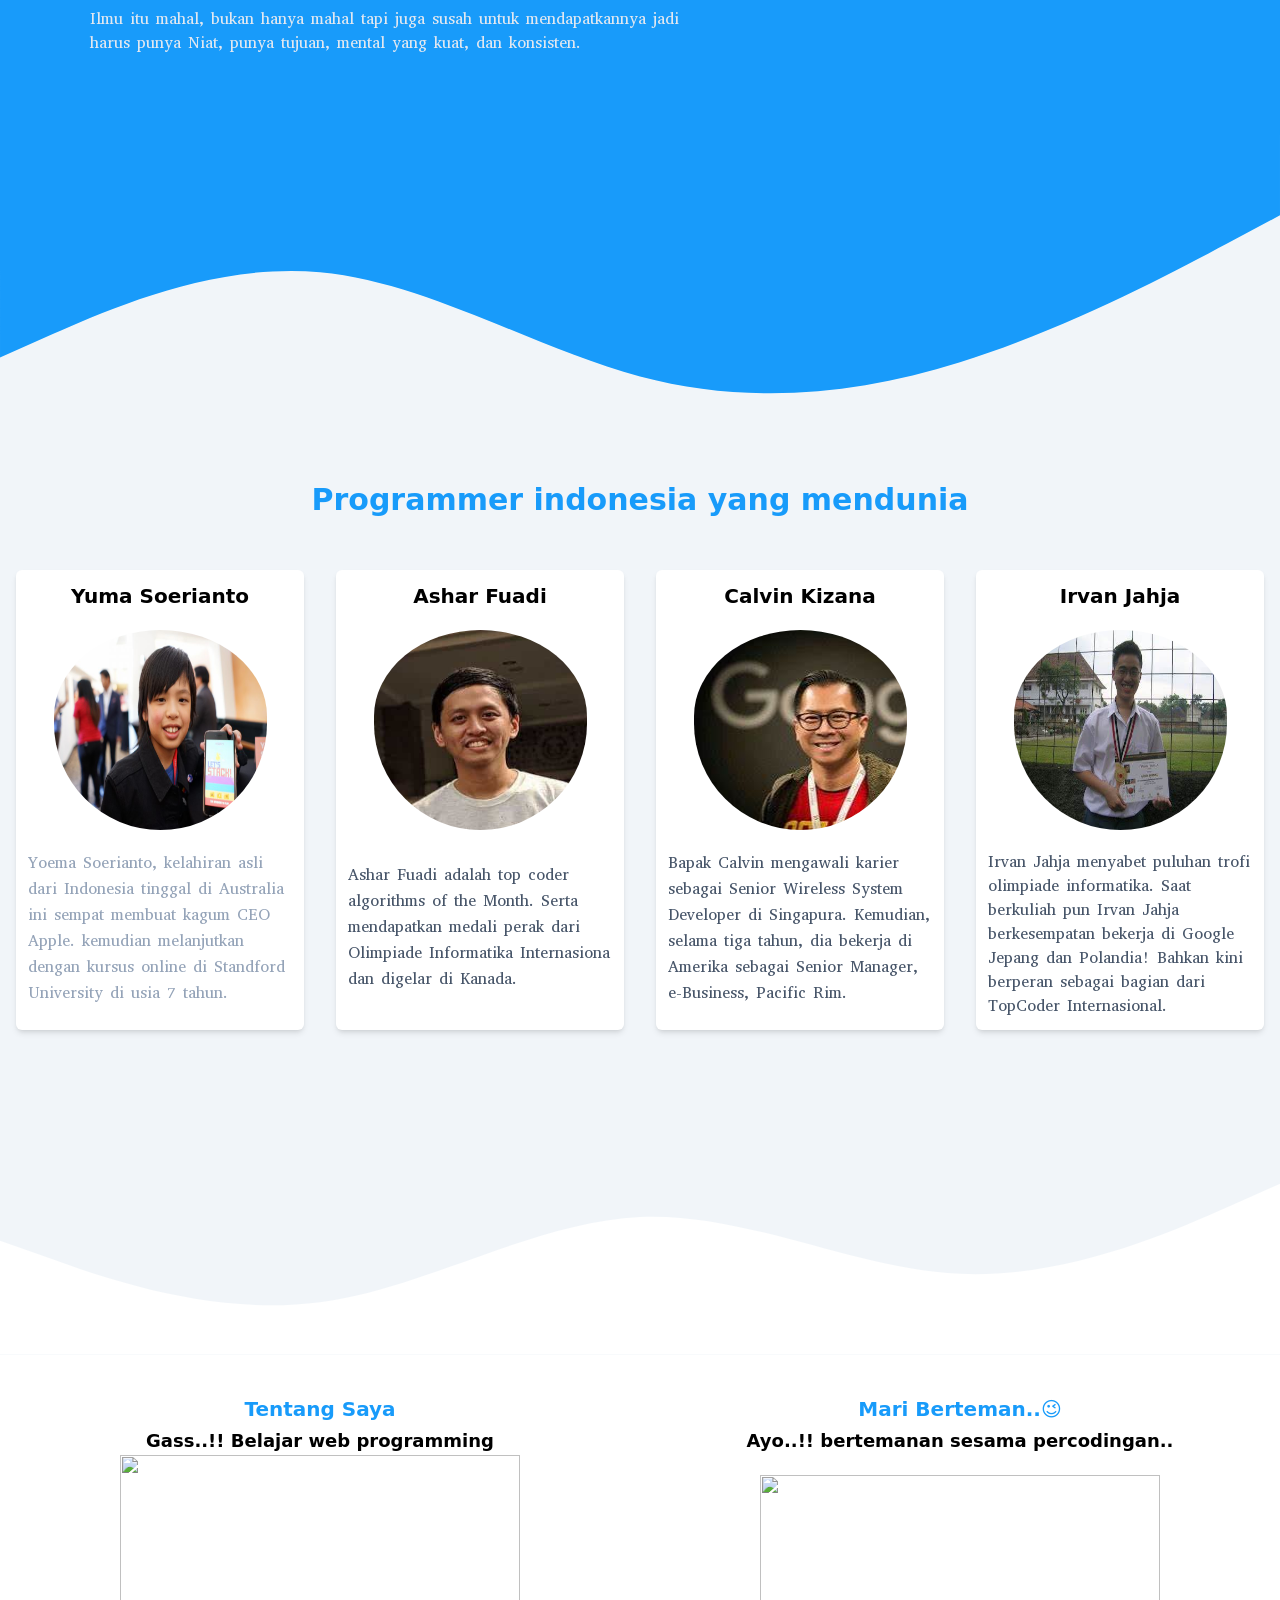
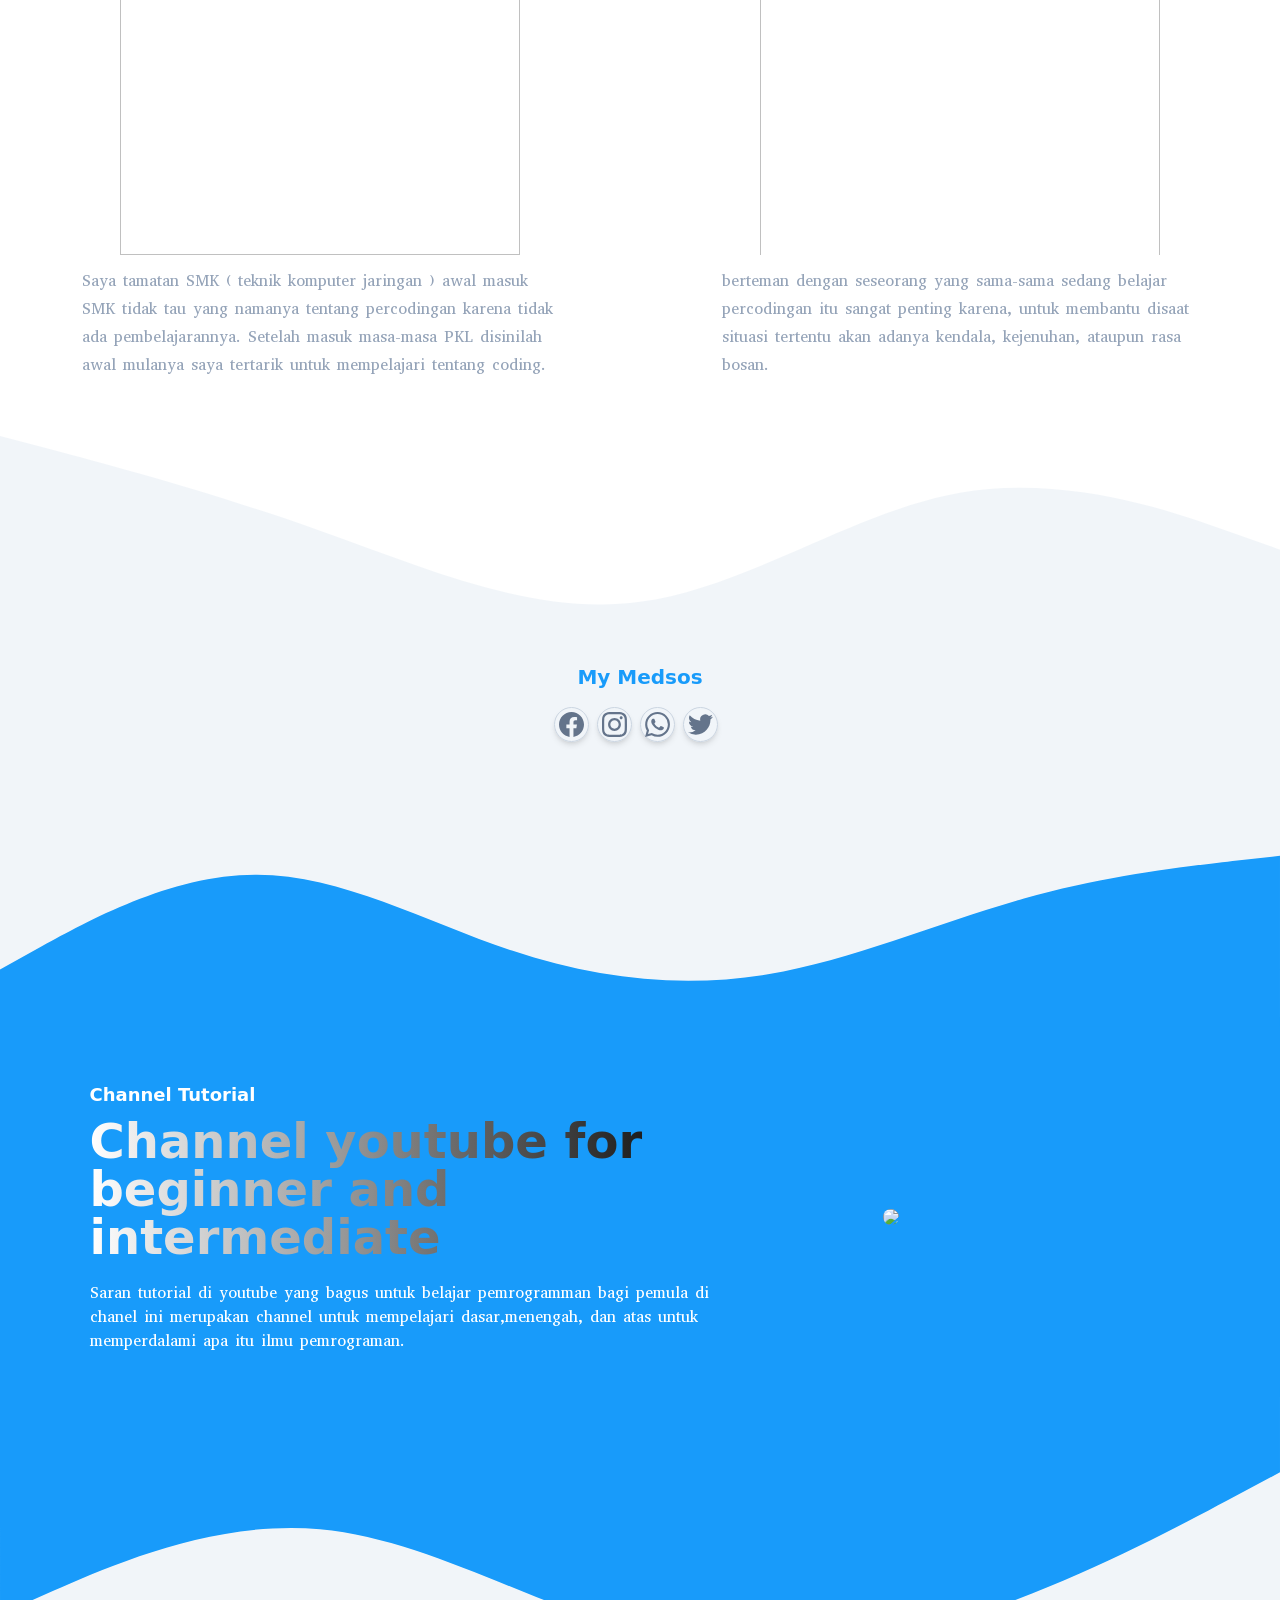
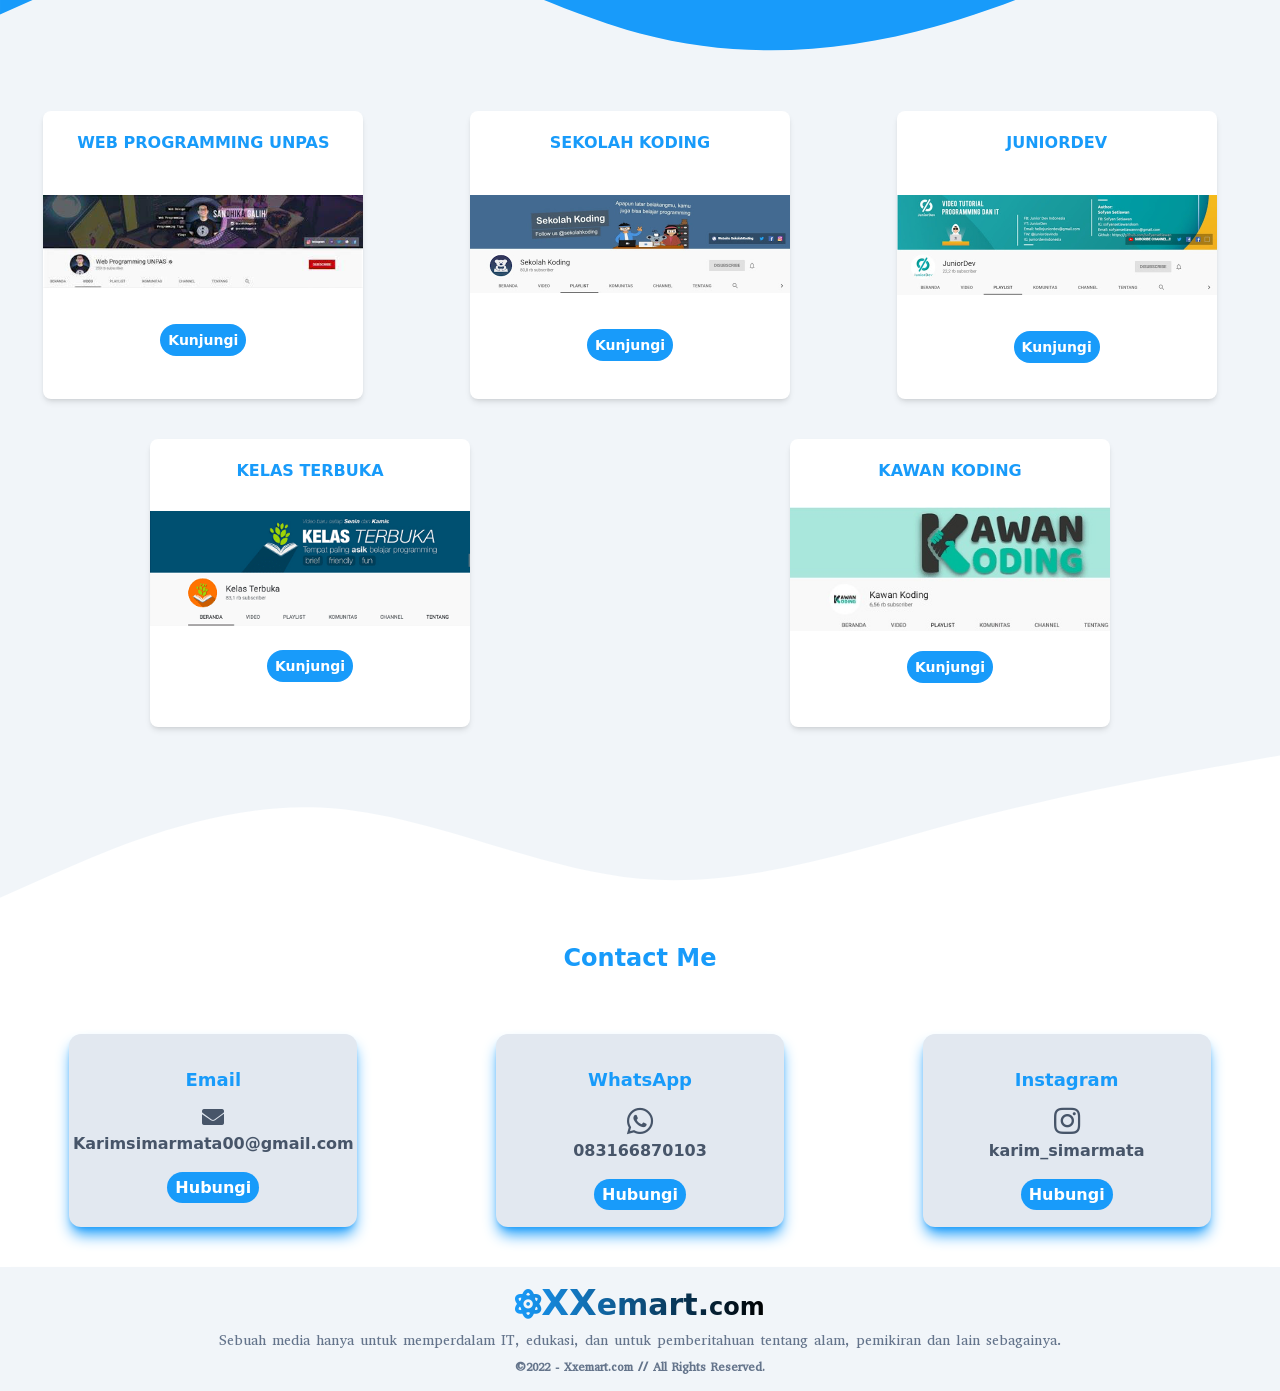
==== commit 803c2253: "first commit" ====
--- a/home.html
+++ b/home.html
@@ -45,7 +45,7 @@
 
     <div class="w-full bg-bluee">
       <div class="lg:container mx-auto flex items-center flex-wrap justify-around pt-14">
-        <div class="text-white lg:max-w-[615px] sm:max-w-[400px] px-3 text-base">
+        <div class="text-white lg:max-w-[650px] sm:max-w-[400px] px-3 text-base">
           <h2 class="font-bold text-lg lg:text-xl">@My Website</h2>
           <h2 class="pt-0 font-black text-2xl lg:text-5xl lg:py-2 bg-gradient-to-r from-white to-black bg-clip-text text-transparent">I'm Beginner Programmer</h2>
           <p class="leading-3"></p>
@@ -70,7 +70,7 @@
     <!-- section dua -->
 
     <div class="lg:container mx-auto flex items-center flex-wrap justify-around pt-5">
-      <div class="text-black lg:max-w-[600px] sm:max-w-[400px] px-3 text-base sm:order-2">
+      <div class="text-black lg:max-w-[650px] sm:max-w-[400px] px-3 text-base sm:order-2">
         <h2 class="font-bold text-lg lg:text-xl text-slate-900">Ayo Belajar pemrograman..!!</h2>
         <h2 class="pt-2 font-black text-2xl lg:text-5xl lg:py-2 bg-gradient-to-r from-bluee to-black bg-clip-text text-transparent">Programming is the best and Important</h2>
         <p class="leading- font-bold text-2xl"></p>
@@ -95,7 +95,7 @@
     </svg>
     <div class="w-full bg-bluee py-5">
       <div class="lg:container mx-auto flex items-center flex-wrap justify-around pt-5">
-        <div class="text-white lg:max-w-[600px] sm:max-w-[400px] px-3 text-base">
+        <div class="text-white lg:max-w-[650px] sm:max-w-[400px] px-3 text-base">
           <h2 class="font-bold text-lg">I'm Wanna Be a Programmer</h2>
           <h2 class="font-black text-2xl lg:text-5xl lg:py-2 bg-gradient-to-r from-white to-black bg-clip-text text-transparent">Karim Saragih Simarmata</h2>
           <p class="leading-3"></p>
@@ -209,7 +209,7 @@
     <section id="tutorial">
     <div class="w-full bg-bluee py-5">
       <div class="lg:container mx-auto flex items-center flex-wrap justify-around pt-5">
-        <div class="text-white lg:max-w-[600px] sm:max-w-[400px] px-3 text-base">
+        <div class="text-white lg:max-w-[650px] sm:max-w-[400px] px-3 text-base">
           <h2 class="font-bold text-lg">Channel Tutorial</h2>
           <h2 class="font-black text-2xl lg:text-5xl lg:py-2 bg-gradient-to-r from-white to-black bg-clip-text text-transparent">Channel youtube for beginner and intermediate</h2>
           <p class="leading-3"></p>
--- a/css/style.css
+++ b/css/style.css
@@ -1016,14 +1016,6 @@
   font-weight: 700;
 }
 
-.font-semibold {
-  font-weight: 600;
-}
-
-.font-medium {
-  font-weight: 500;
-}
-
 .leading-3 {
   line-height: .75rem;
 }
@@ -1050,9 +1042,9 @@
   color: rgb(255 255 255 / var(--tw-text-opacity));
 }
 
-.text-slate-50 {
+.text-slate-200 {
   --tw-text-opacity: 1;
-  color: rgb(248 250 252 / var(--tw-text-opacity));
+  color: rgb(226 232 240 / var(--tw-text-opacity));
 }
 
 .text-black {
@@ -1065,39 +1057,24 @@
   color: rgb(15 23 42 / var(--tw-text-opacity));
 }
 
+.text-slate-400 {
+  --tw-text-opacity: 1;
+  color: rgb(148 163 184 / var(--tw-text-opacity));
+}
+
+.text-bluee {
+  --tw-text-opacity: 1;
+  color: rgb(24 155 250 / var(--tw-text-opacity));
+}
+
 .text-slate-600 {
   --tw-text-opacity: 1;
   color: rgb(71 85 105 / var(--tw-text-opacity));
 }
 
-.text-slate-100 {
-  --tw-text-opacity: 1;
-  color: rgb(241 245 249 / var(--tw-text-opacity));
-}
-
-.text-bluee {
-  --tw-text-opacity: 1;
-  color: rgb(24 155 250 / var(--tw-text-opacity));
-}
-
-.text-slate-400 {
-  --tw-text-opacity: 1;
-  color: rgb(148 163 184 / var(--tw-text-opacity));
-}
-
 .text-slate-500 {
   --tw-text-opacity: 1;
   color: rgb(100 116 139 / var(--tw-text-opacity));
-}
-
-.text-slate-200 {
-  --tw-text-opacity: 1;
-  color: rgb(226 232 240 / var(--tw-text-opacity));
-}
-
-.text-slate-300 {
-  --tw-text-opacity: 1;
-  color: rgb(203 213 225 / var(--tw-text-opacity));
 }
 
 .shadow-md {
@@ -1345,16 +1322,20 @@
     max-width: 450px;
   }
 
+  .lg\:max-w-\[650px\] {
+    max-width: 650px;
+  }
+
+  .lg\:max-w-\[600px\] {
+    max-width: 600px;
+  }
+
+  .lg\:max-w-\[500px\] {
+    max-width: 500px;
+  }
+
   .lg\:max-w-\[615px\] {
     max-width: 615px;
-  }
-
-  .lg\:max-w-\[600px\] {
-    max-width: 600px;
-  }
-
-  .lg\:max-w-\[500px\] {
-    max-width: 500px;
   }
 
   .lg\:rounded-none {
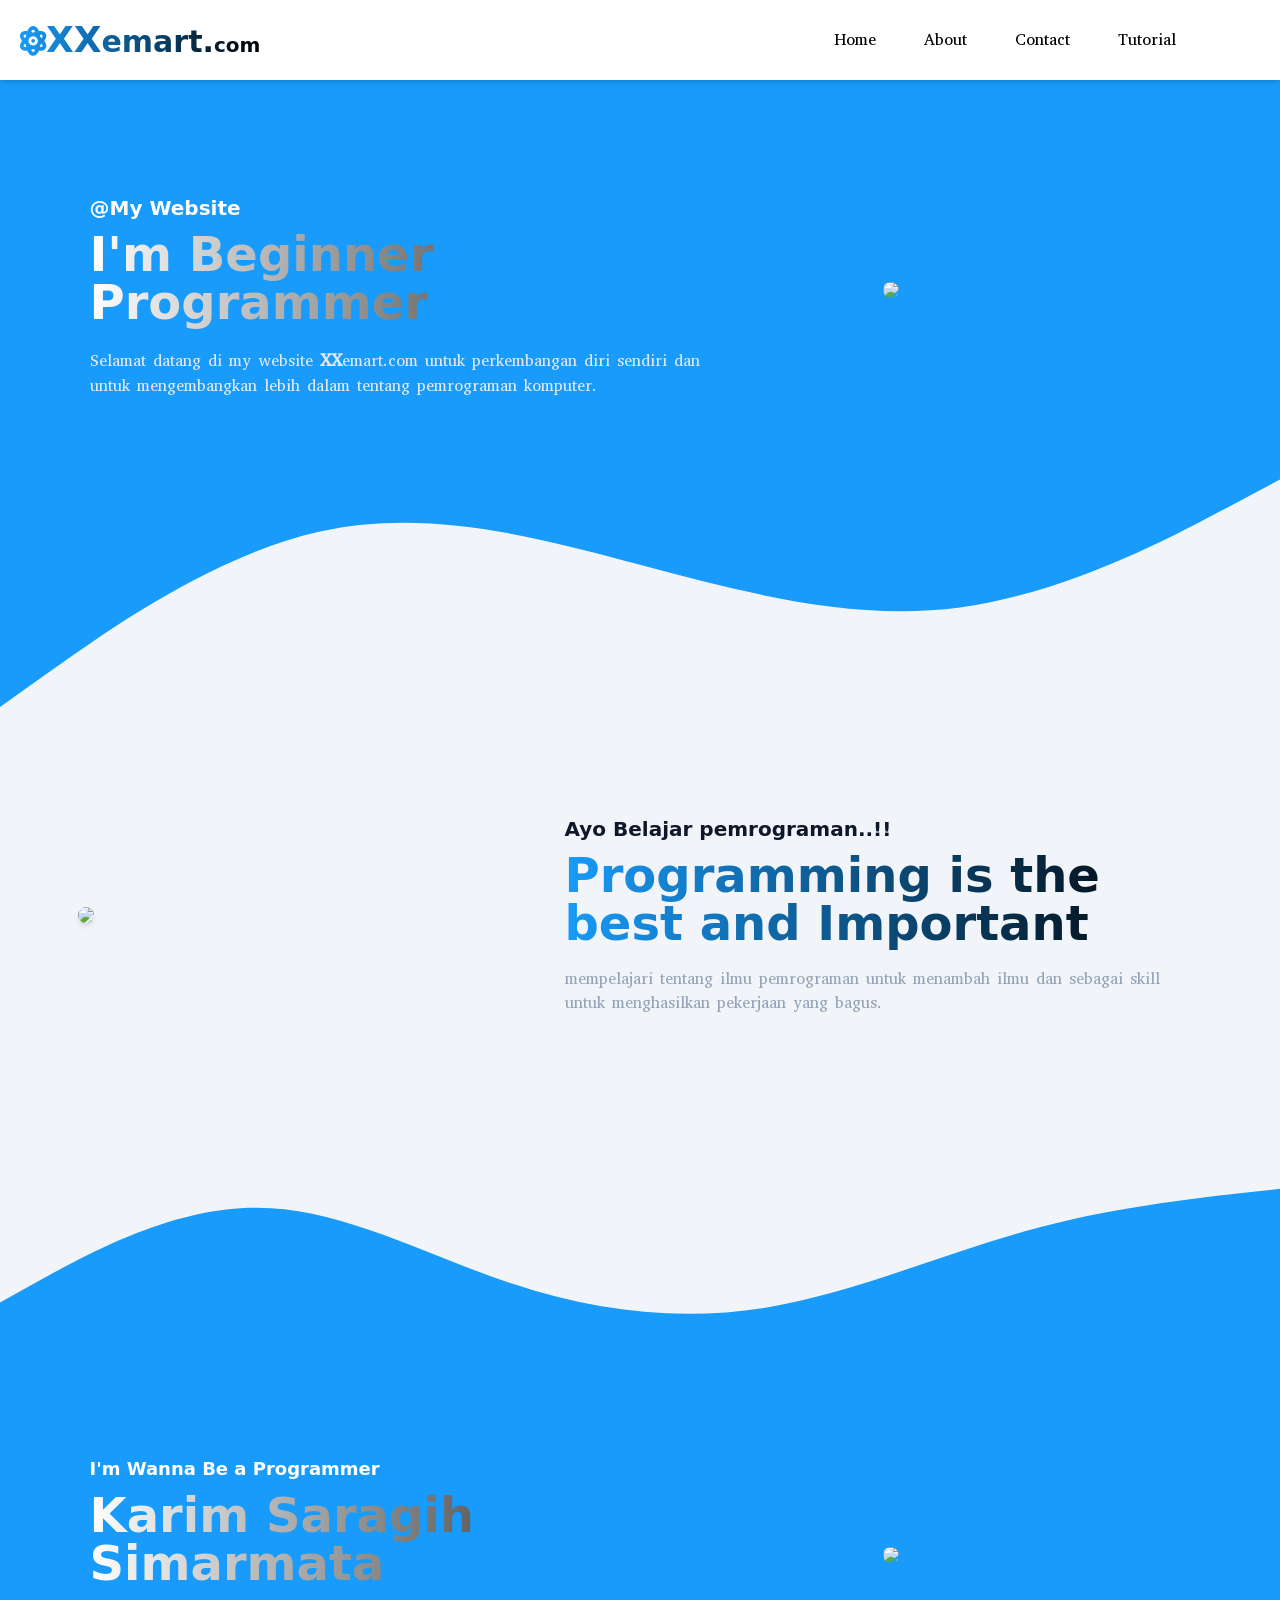
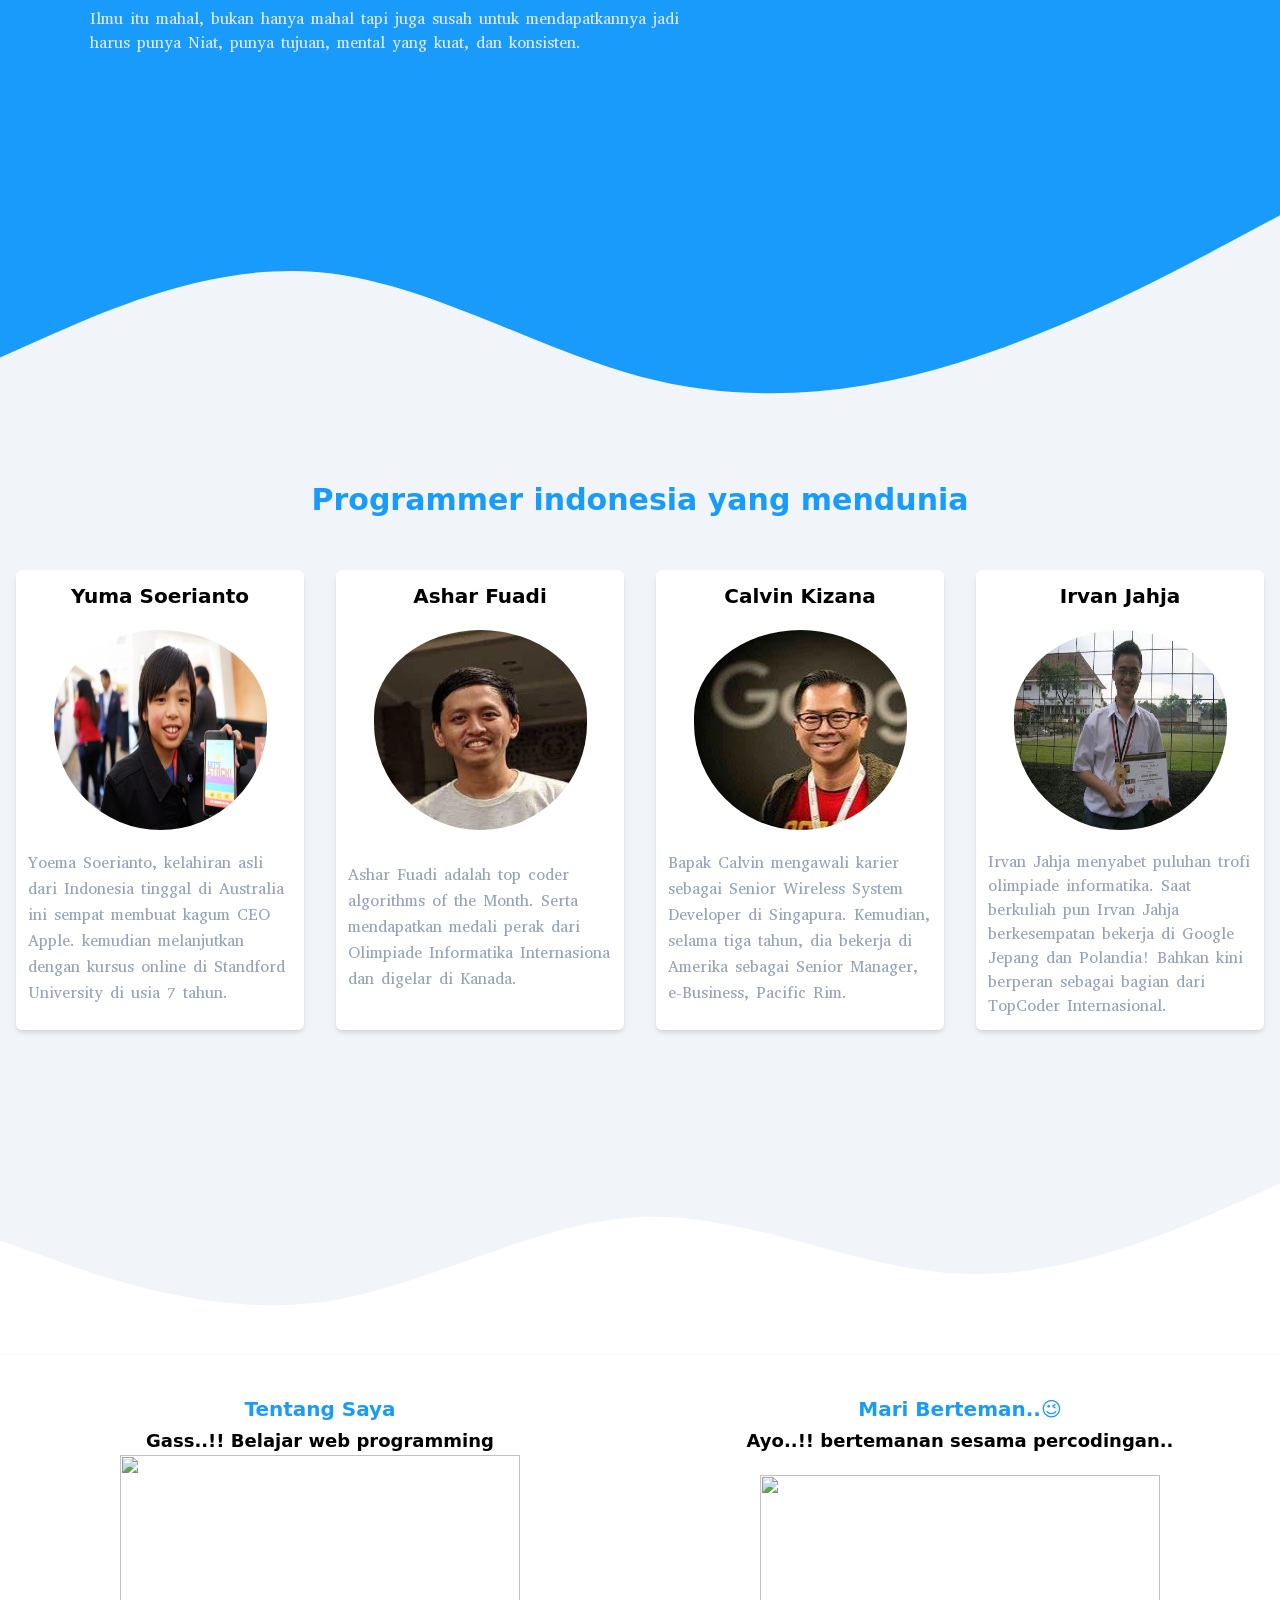
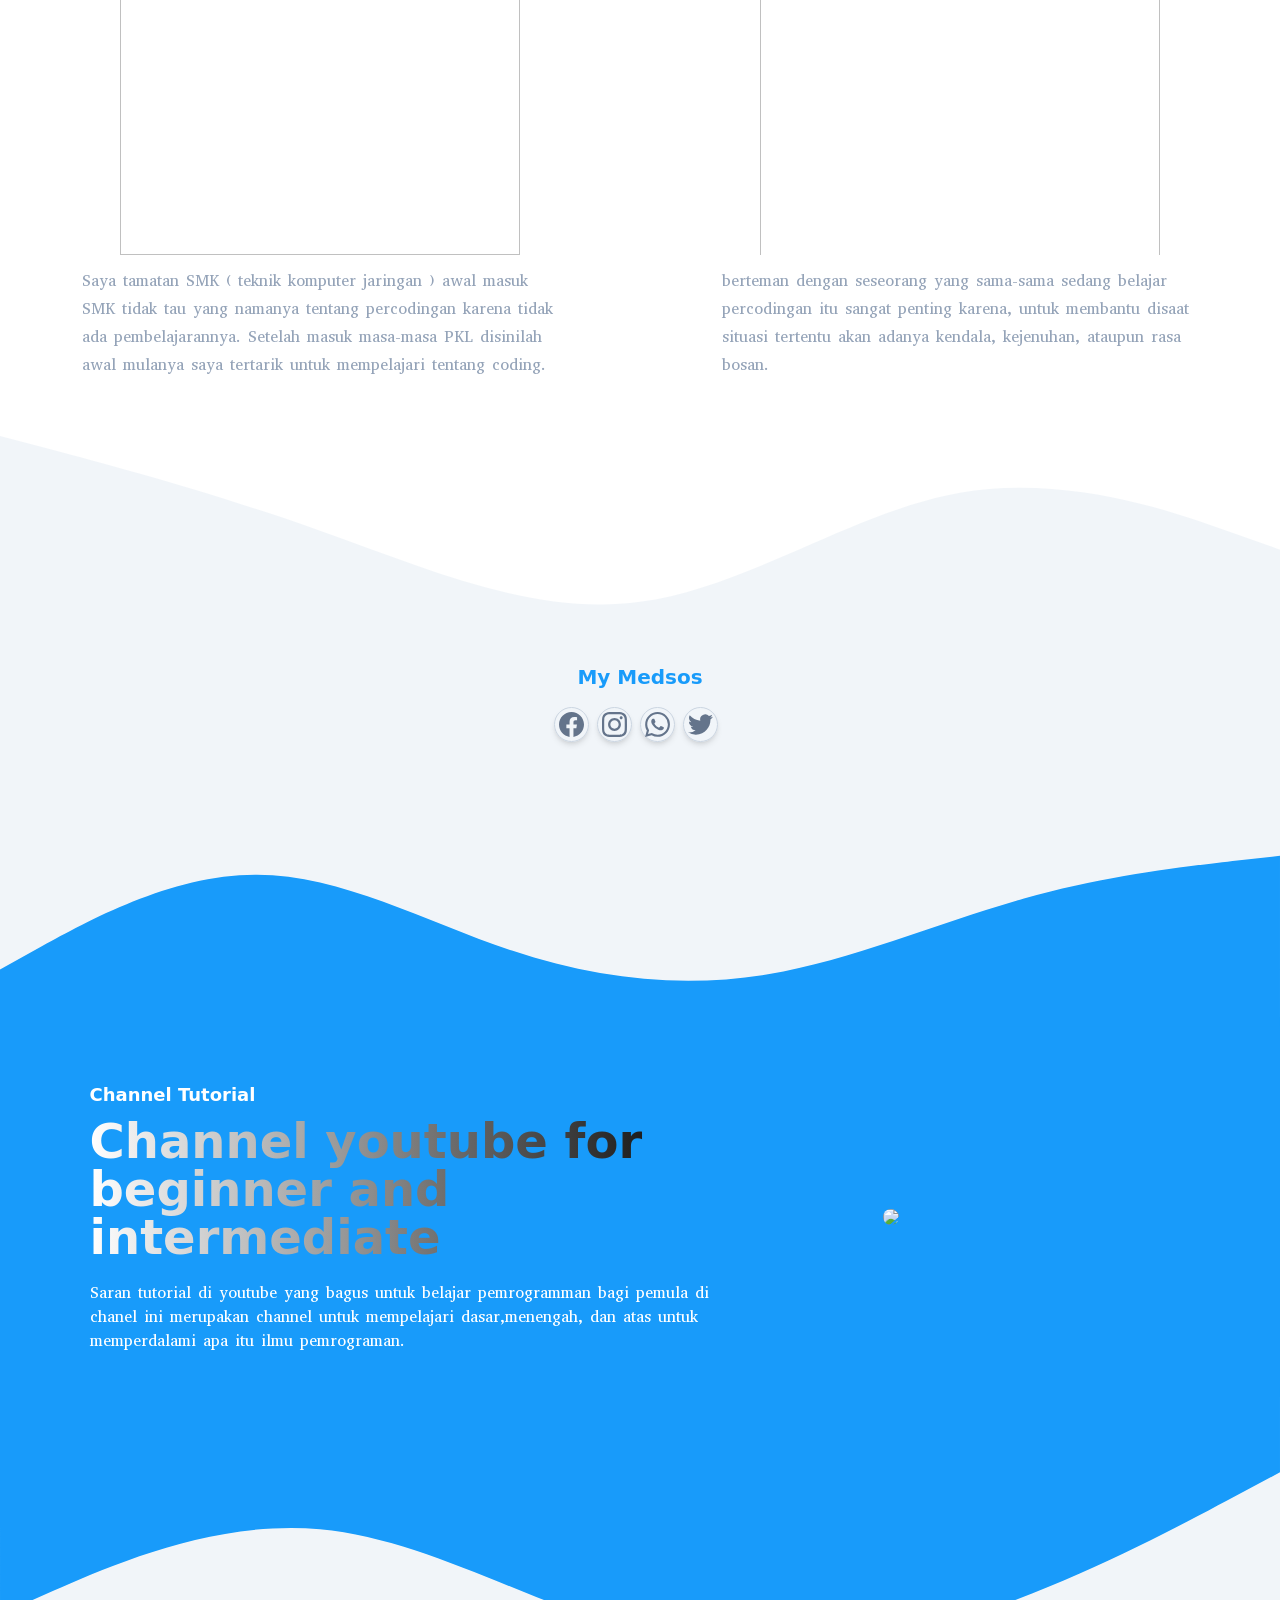
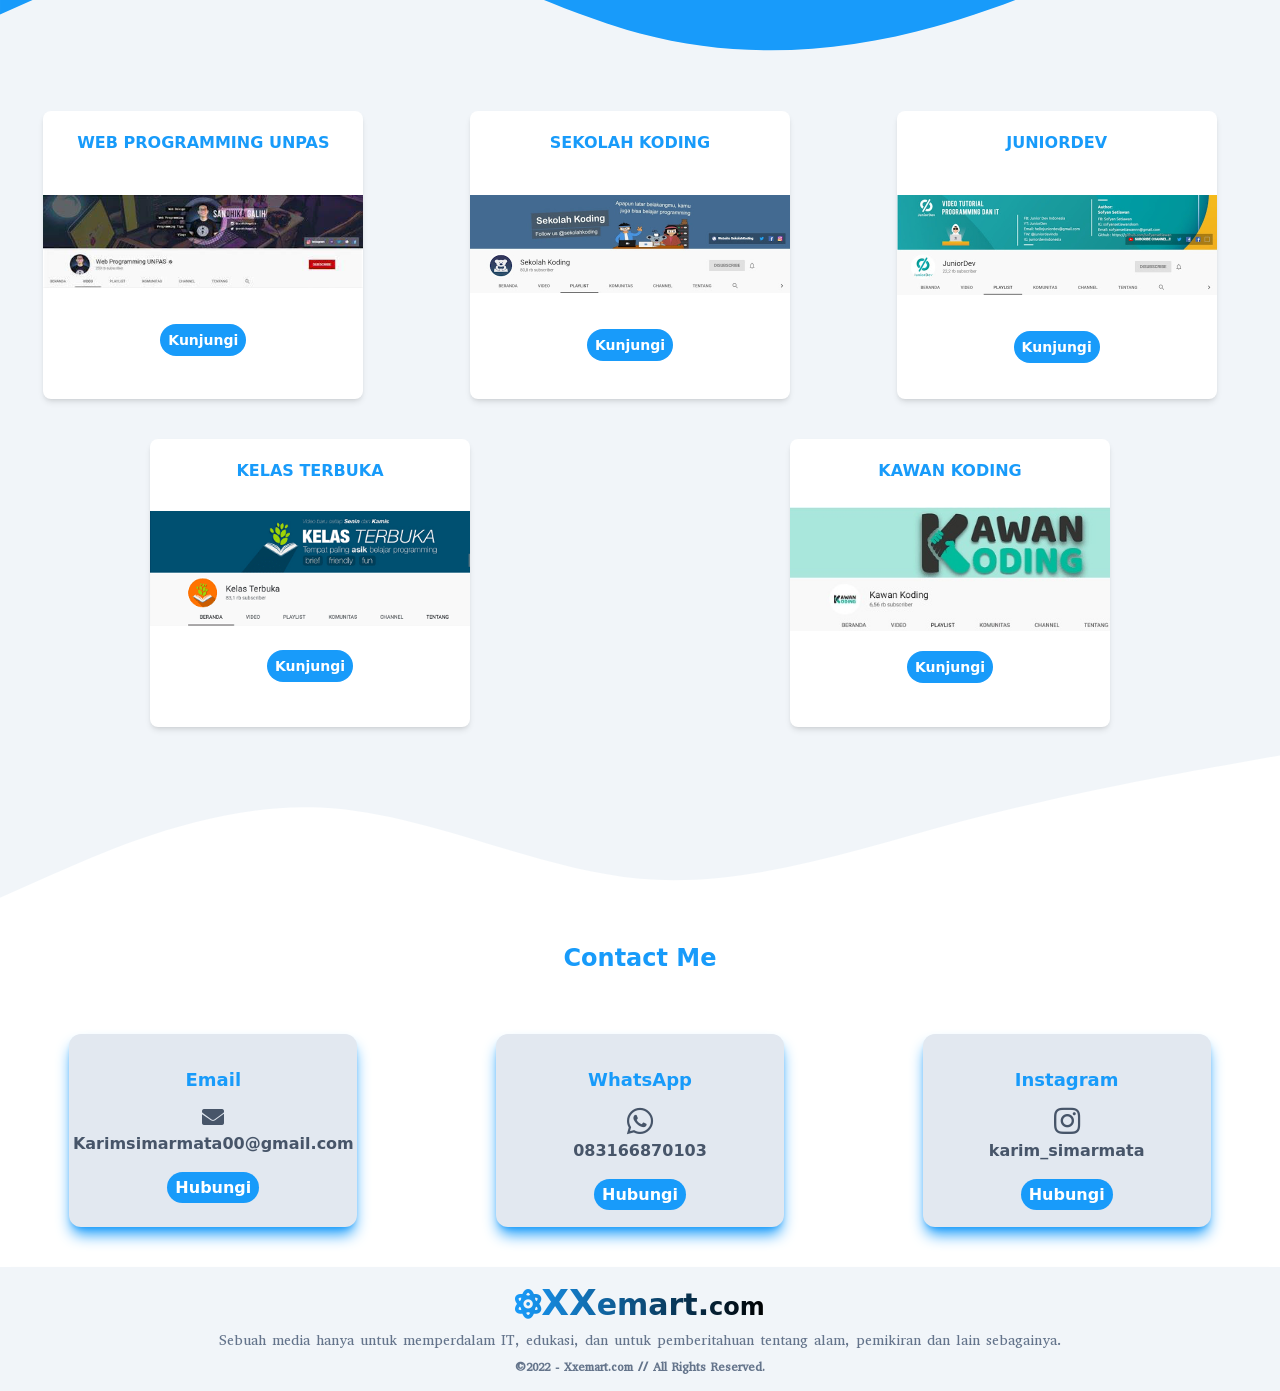
==== commit 719f376d: "first commit" ====
--- a/home.html
+++ b/home.html
@@ -134,19 +134,19 @@
           <div class="w-[330px] h-[460px] shadow-md items-center mx-auto border-5 mt-10 bg-white md:w-80 lg:w-80 xl:w-72 py-3 rounded-md">
             <h2 class="text-xl font-bold text-center">Ashar Fuadi</h2>
             <img src="img/Ashar Fuadi.jpg" class="w-[213px] h-[220px] mx-auto rounded-full pt-5 lg:pt:0" alt="" />
-            <p class="pt-8 px-3 text-slate-600 text-slate-400 font-abyssi leading-loose sm:leading-relaxed">Ashar Fuadi adalah top coder algorithms of the Month. Serta mendapatkan medali perak dari Olimpiade Informatika Internasiona dan digelar di Kanada.</p>
+            <p class="pt-8 px-3 text-slate-400 text-slate-400 font-abyssi leading-loose sm:leading-relaxed">Ashar Fuadi adalah top coder algorithms of the Month. Serta mendapatkan medali perak dari Olimpiade Informatika Internasiona dan digelar di Kanada.</p>
           </div>
 
           <div class="w-[330px] h-[460px] shadow-md items-center mx-auto border-5 mt-10 bg-white md:w-80 lg:w-80 xl:w-72 py-3 rounded-md">
             <h2 class="text-xl font-bold text-center">Calvin Kizana</h2>
             <img src="img/calvin kizana.jpg" class="w-[213px] h-[220px] mx-auto rounded-full pt-5 lg:pt:0" alt="" />
-            <p class="pt-5 px-3 text-slate-600 text-slate-400 font-abyssi leading-loose sm:leading-relaxed">Bapak Calvin mengawali karier sebagai Senior Wireless System Developer di Singapura. Kemudian, selama tiga tahun, dia bekerja di Amerika sebagai Senior Manager, e-Business, Pacific Rim.</p>
+            <p class="pt-5 px-3 text-slate-400 text-slate-400 font-abyssi leading-loose sm:leading-relaxed">Bapak Calvin mengawali karier sebagai Senior Wireless System Developer di Singapura. Kemudian, selama tiga tahun, dia bekerja di Amerika sebagai Senior Manager, e-Business, Pacific Rim.</p>
           </div>
 
           <div class="w-[330px] h-[460px] shadow-md items-center mx-auto border-5 mt-10 bg-white md:w-80 lg:w-80 xl:w-72 py-3 rounded-md">
             <h2 class="text-xl font-bold text-center">Irvan Jahja</h2>
             <img src="img/irvan jahja.jpg" class="w-[213px] h-[220px] mx-auto rounded-full pt-5 lg:pt:0" alt="" />
-            <p class="pt-3 sm:pt-5 px-3 text-slate-600 text-slate-400 font-abyssi leading-loose sm:leading-normal">Irvan Jahja menyabet puluhan trofi olimpiade informatika. Saat berkuliah pun Irvan Jahja berkesempatan bekerja di Google Jepang dan Polandia! Bahkan kini berperan sebagai bagian dari TopCoder Internasional.</p>
+            <p class="pt-3 sm:pt-5 px-3 text-slate-400 text-slate-400 font-abyssi leading-loose sm:leading-normal">Irvan Jahja menyabet puluhan trofi olimpiade informatika. Saat berkuliah pun Irvan Jahja berkesempatan bekerja di Google Jepang dan Polandia! Bahkan kini berperan sebagai bagian dari TopCoder Internasional.</p>
           </div>
         </div>
       </div>
--- a/css/style.css
+++ b/css/style.css
@@ -1326,16 +1326,8 @@
     max-width: 650px;
   }
 
-  .lg\:max-w-\[600px\] {
-    max-width: 600px;
-  }
-
   .lg\:max-w-\[500px\] {
     max-width: 500px;
-  }
-
-  .lg\:max-w-\[615px\] {
-    max-width: 615px;
   }
 
   .lg\:rounded-none {
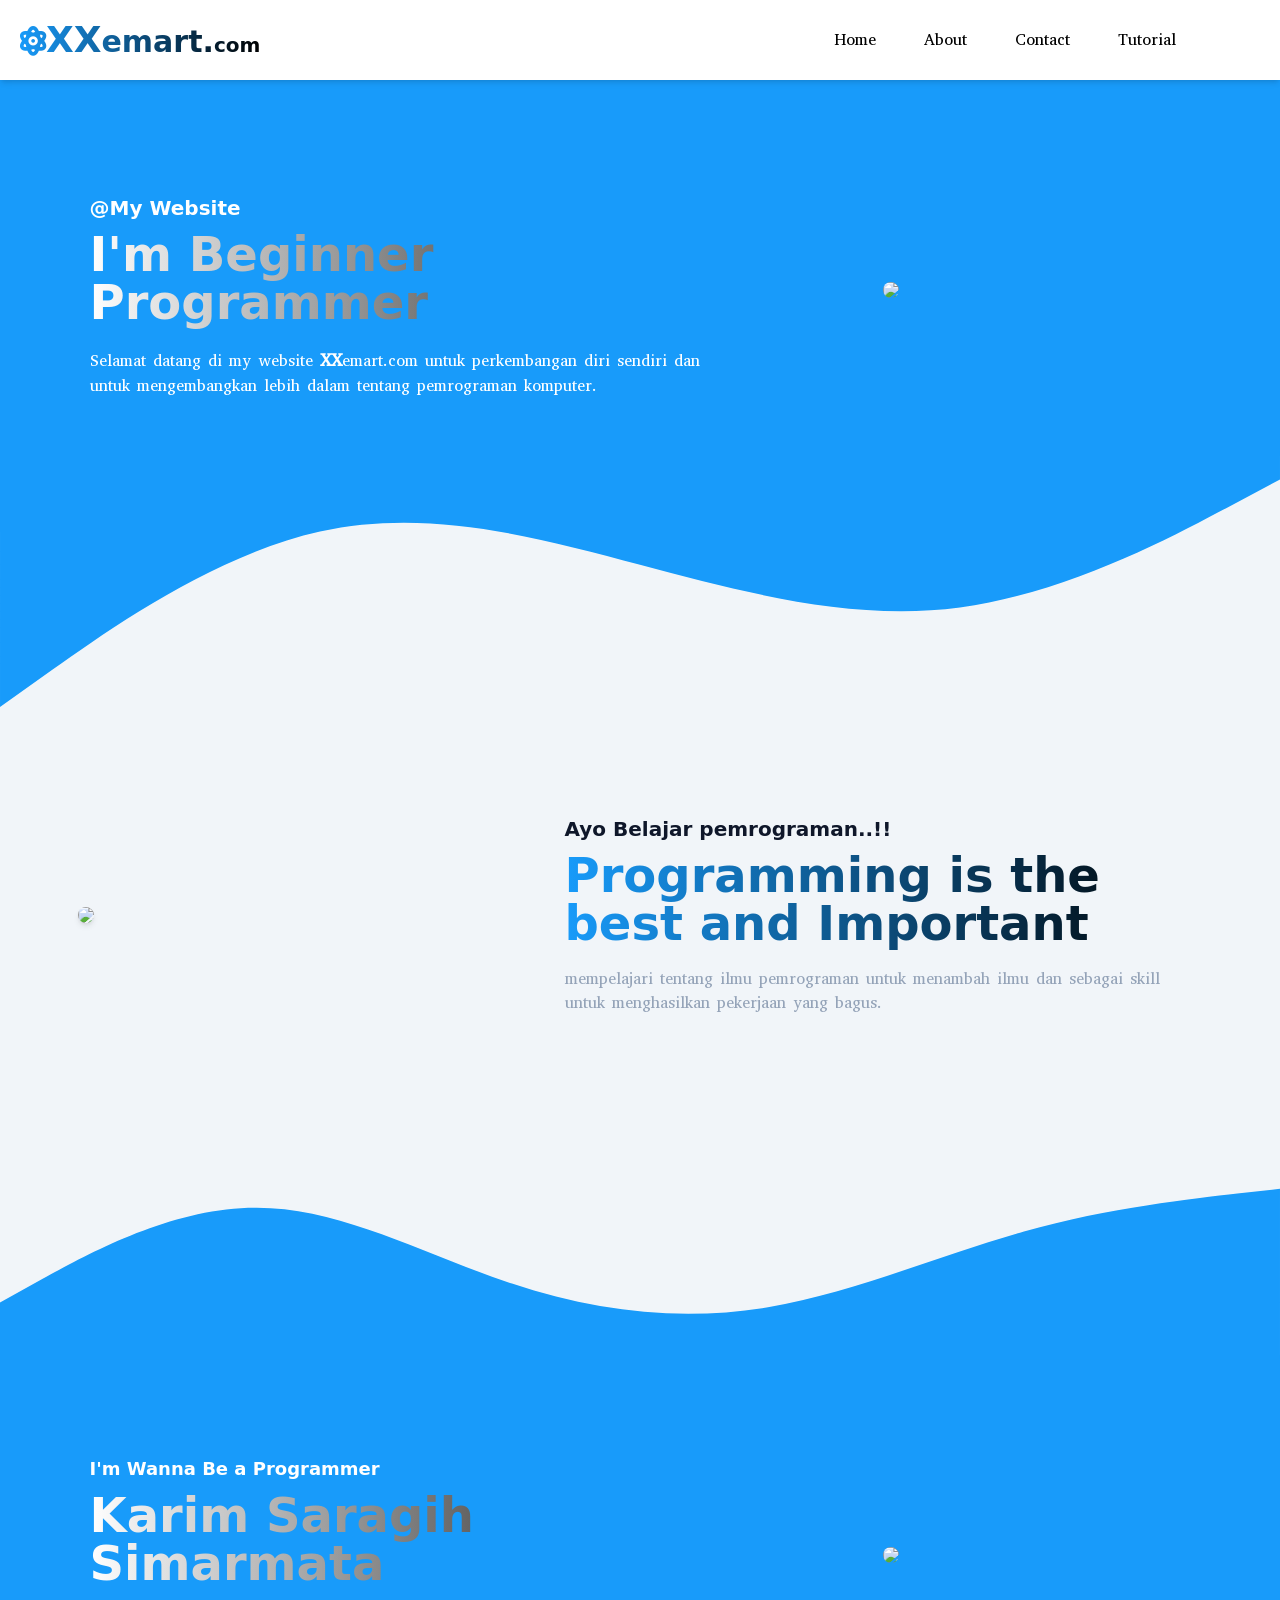
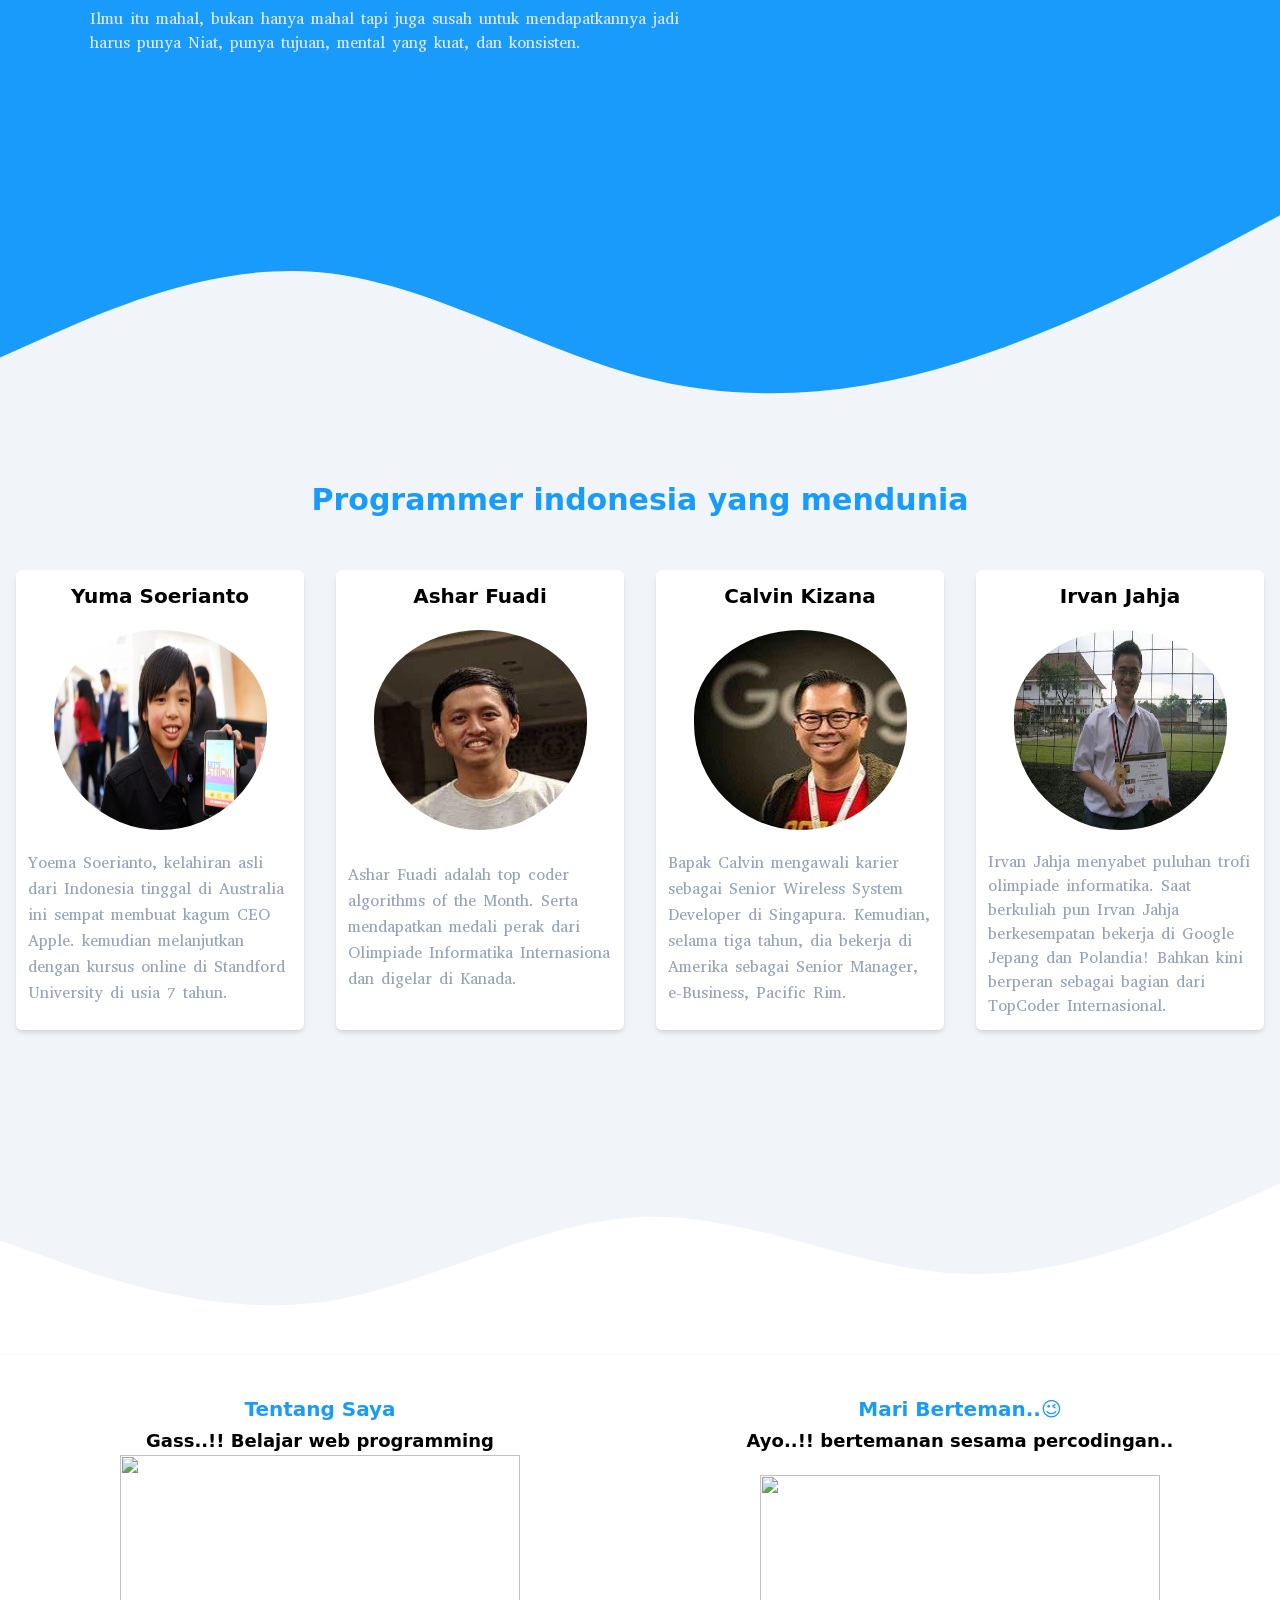
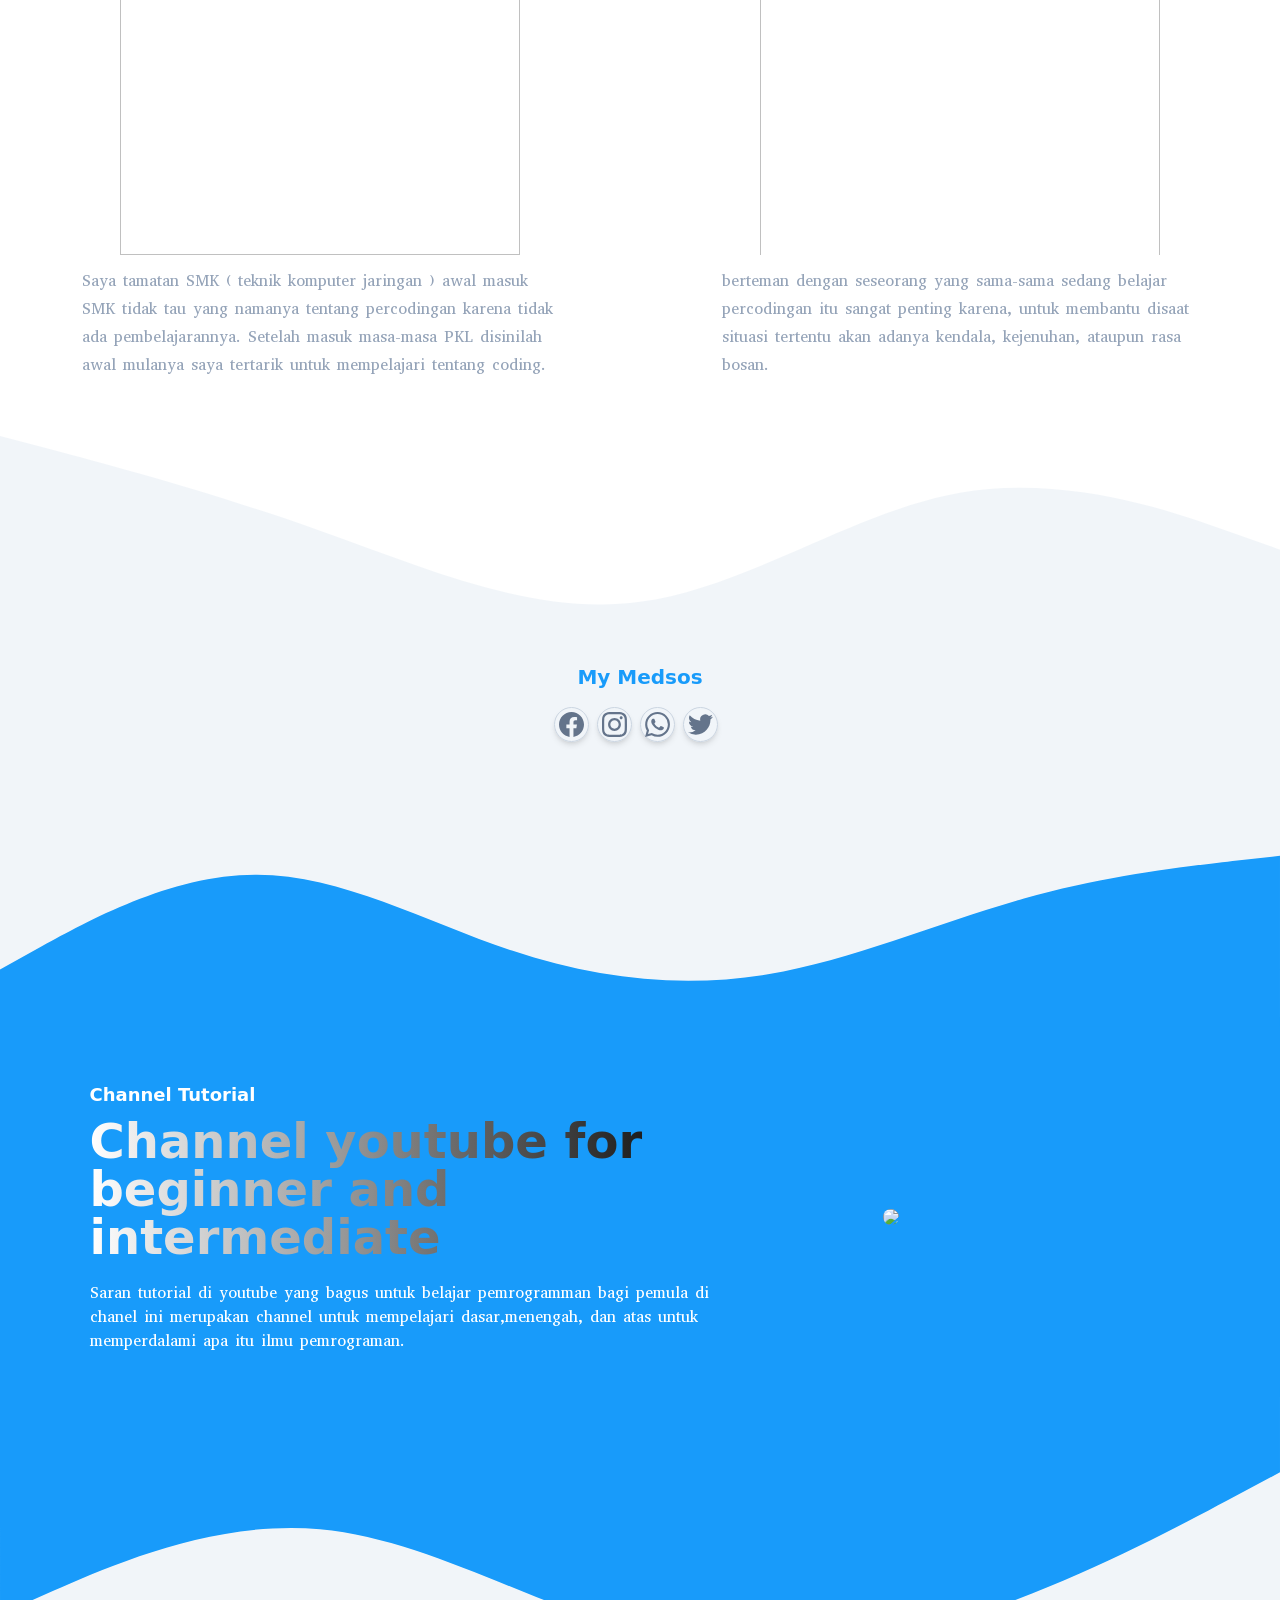
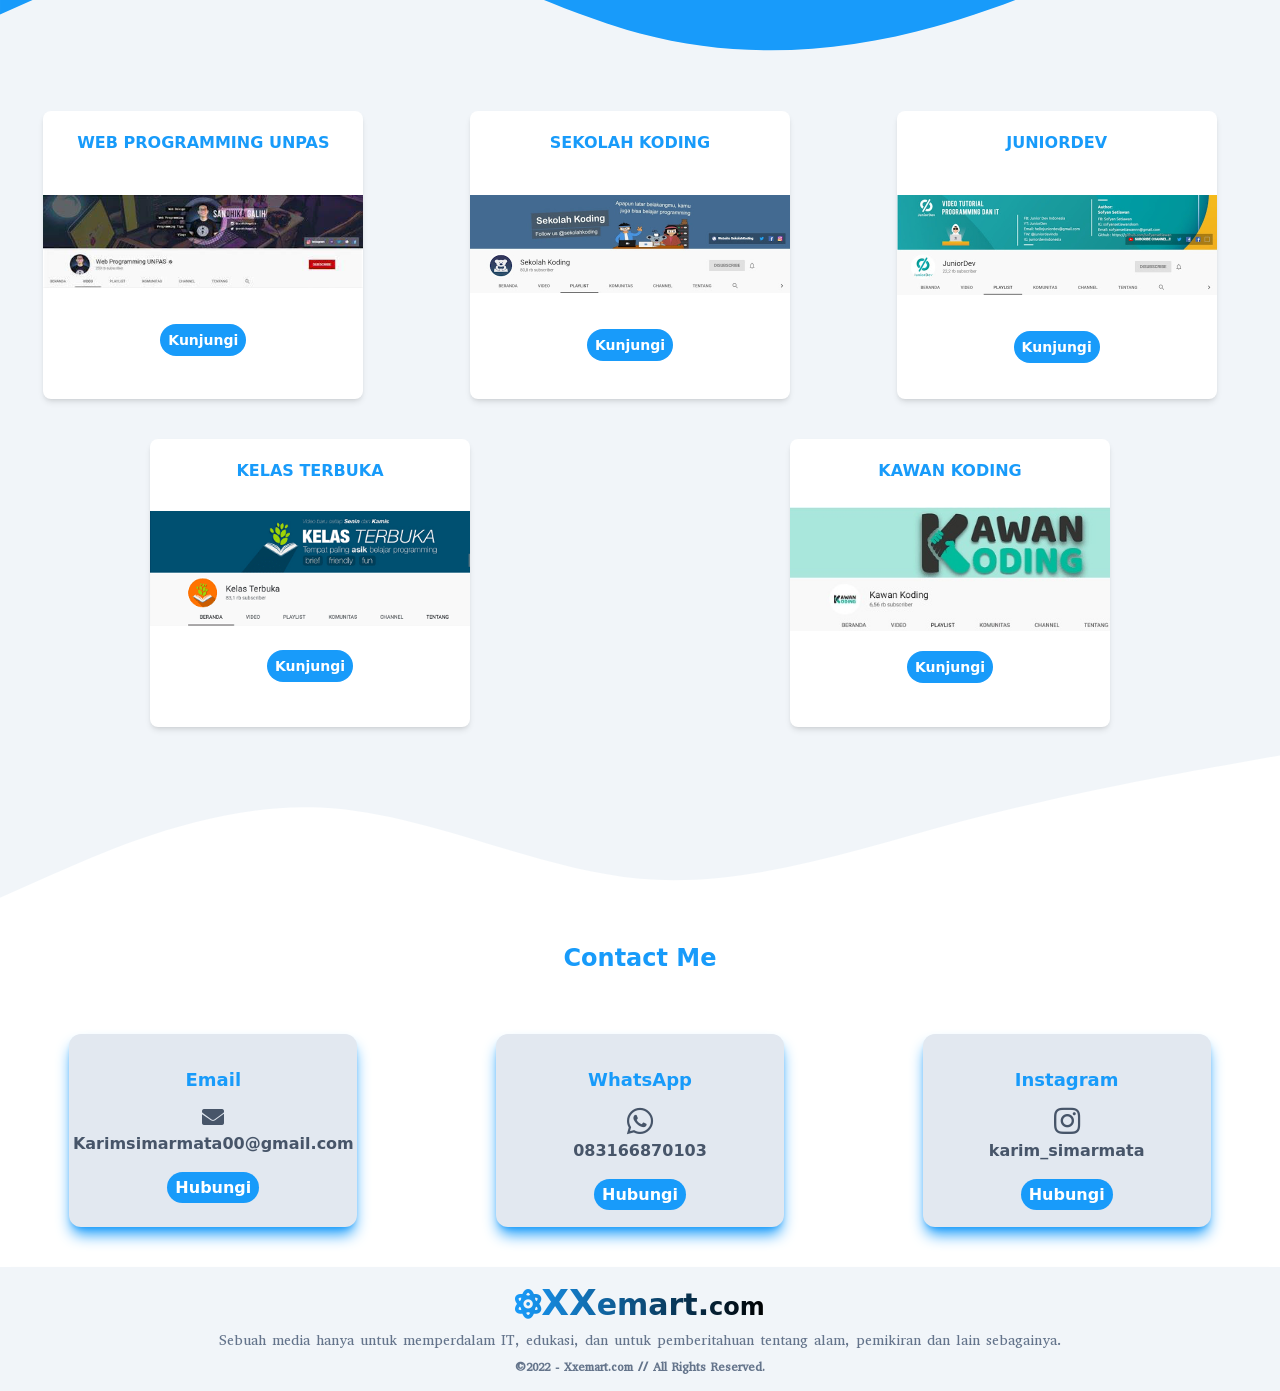
==== commit 38435d65: "mengubah nama title" ====
--- a/home.html
+++ b/home.html
@@ -7,7 +7,7 @@
 
     <link rel="preconnect" href="https://fonts.googleapis.com"><link rel="preconnect" href="https://fonts.gstatic.com" crossorigin><link href="https://fonts.googleapis.com/css2?family=Abyssinica+SIL&family=Acme&family=Open+Sans&family=Overpass&family=Unbounded:wght@300&display=swap" rel="stylesheet">
 
-    <title>Document</title>
+    <title>Website XXemart</title>
     <link rel="stylesheet" type="text/css" href="css/style.css" />
     <link rel="stylesheet" type="text/css" href="https://cdnjs.cloudflare.com/ajax/libs/font-awesome/5.15.3/css/all.min.css" />
 
@@ -49,7 +49,7 @@
           <h2 class="font-bold text-lg lg:text-xl">@My Website</h2>
           <h2 class="pt-0 font-black text-2xl lg:text-5xl lg:py-2 bg-gradient-to-r from-white to-black bg-clip-text text-transparent">I'm Beginner Programmer</h2>
           <p class="leading-3"></p>
-          <p class="pt-3 text-base text-slate-200 font-abyssi">Selamat datang di my website <span class="font-bold text-lg">XX</span>emart.com untuk perkembangan diri sendiri dan untuk mengembangkan lebih dalam tentang pemrograman komputer.</p>
+          <p class="pt-3 text-base text-slate-300 font-abyssi">Selamat datang di my website <span class="font-bold text-lg">XX</span>emart.com untuk perkembangan diri sendiri dan untuk mengembangkan lebih dalam tentang pemrograman komputer.</p>
         </div>
 
         <div class="w-64 lg:w-80 lg:h-80 sm:w-56 sm:h-70 pt-5 flex items-center md:pt-0">
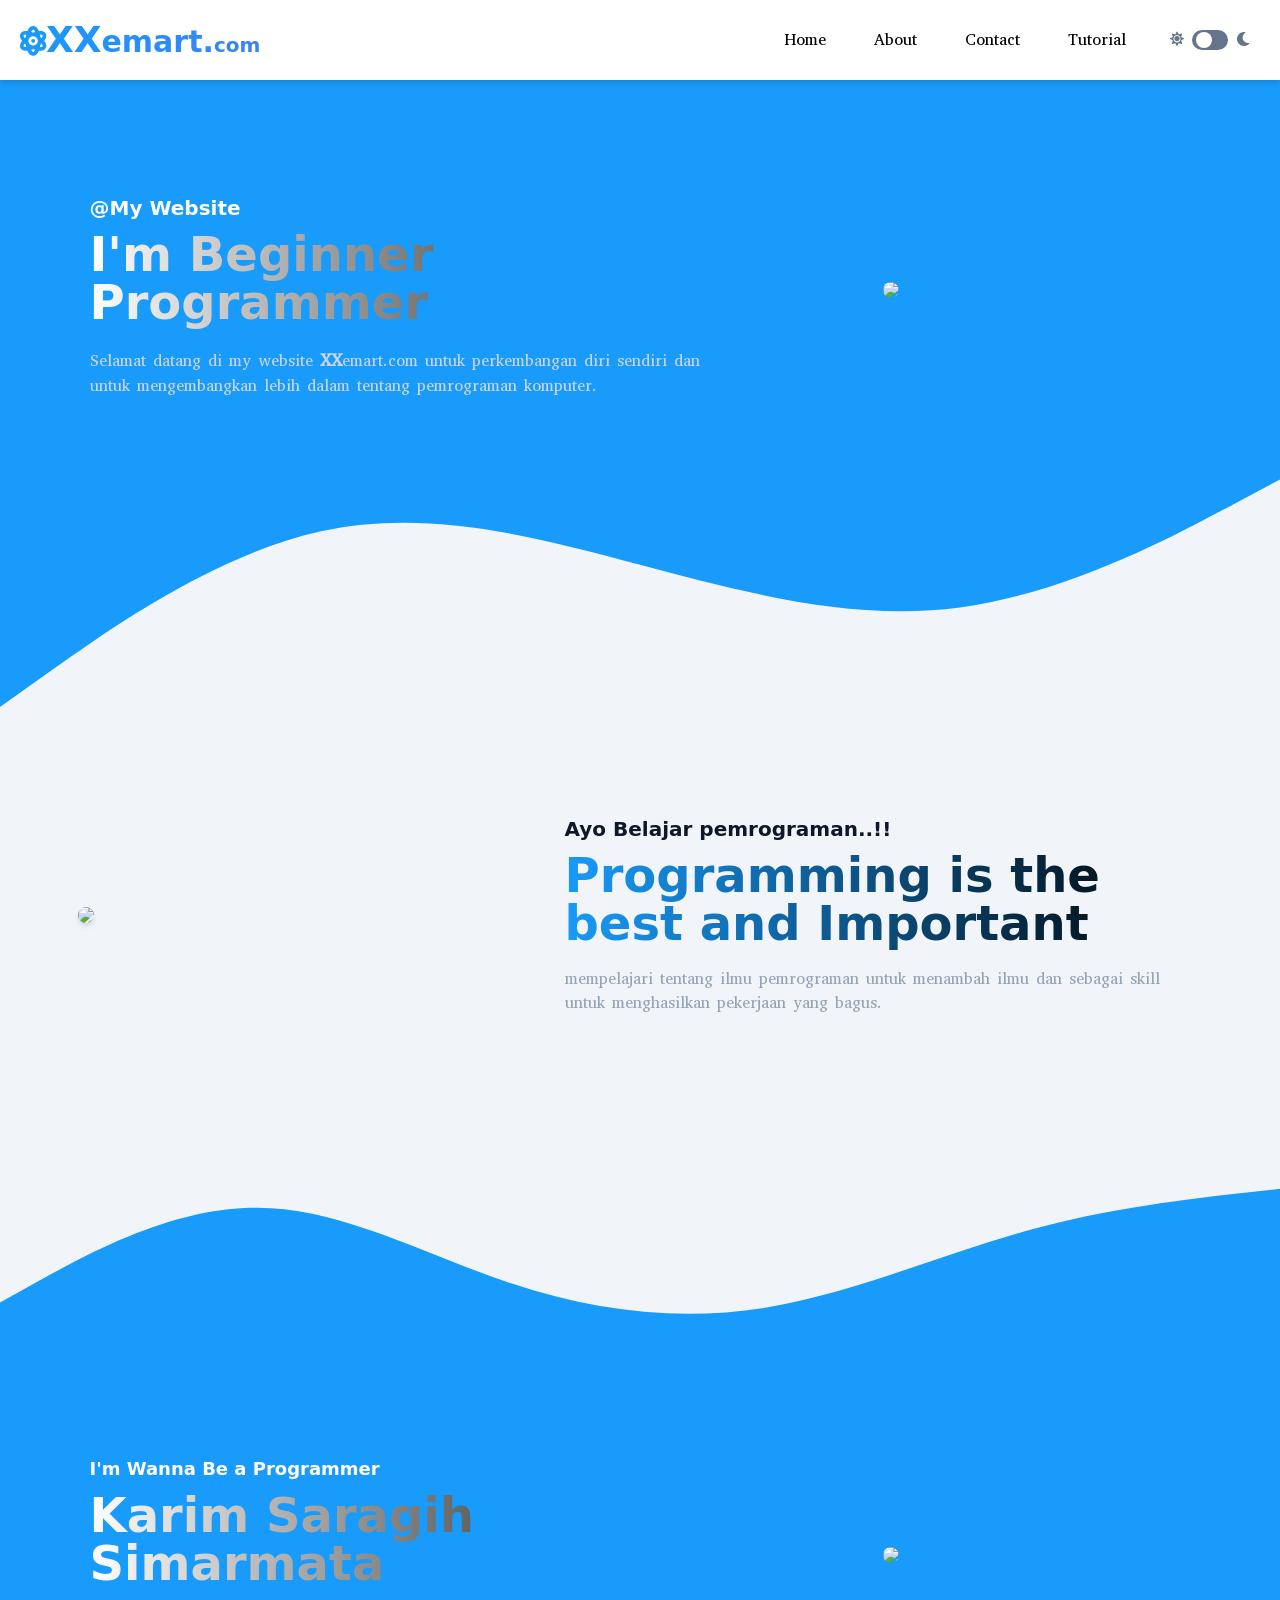
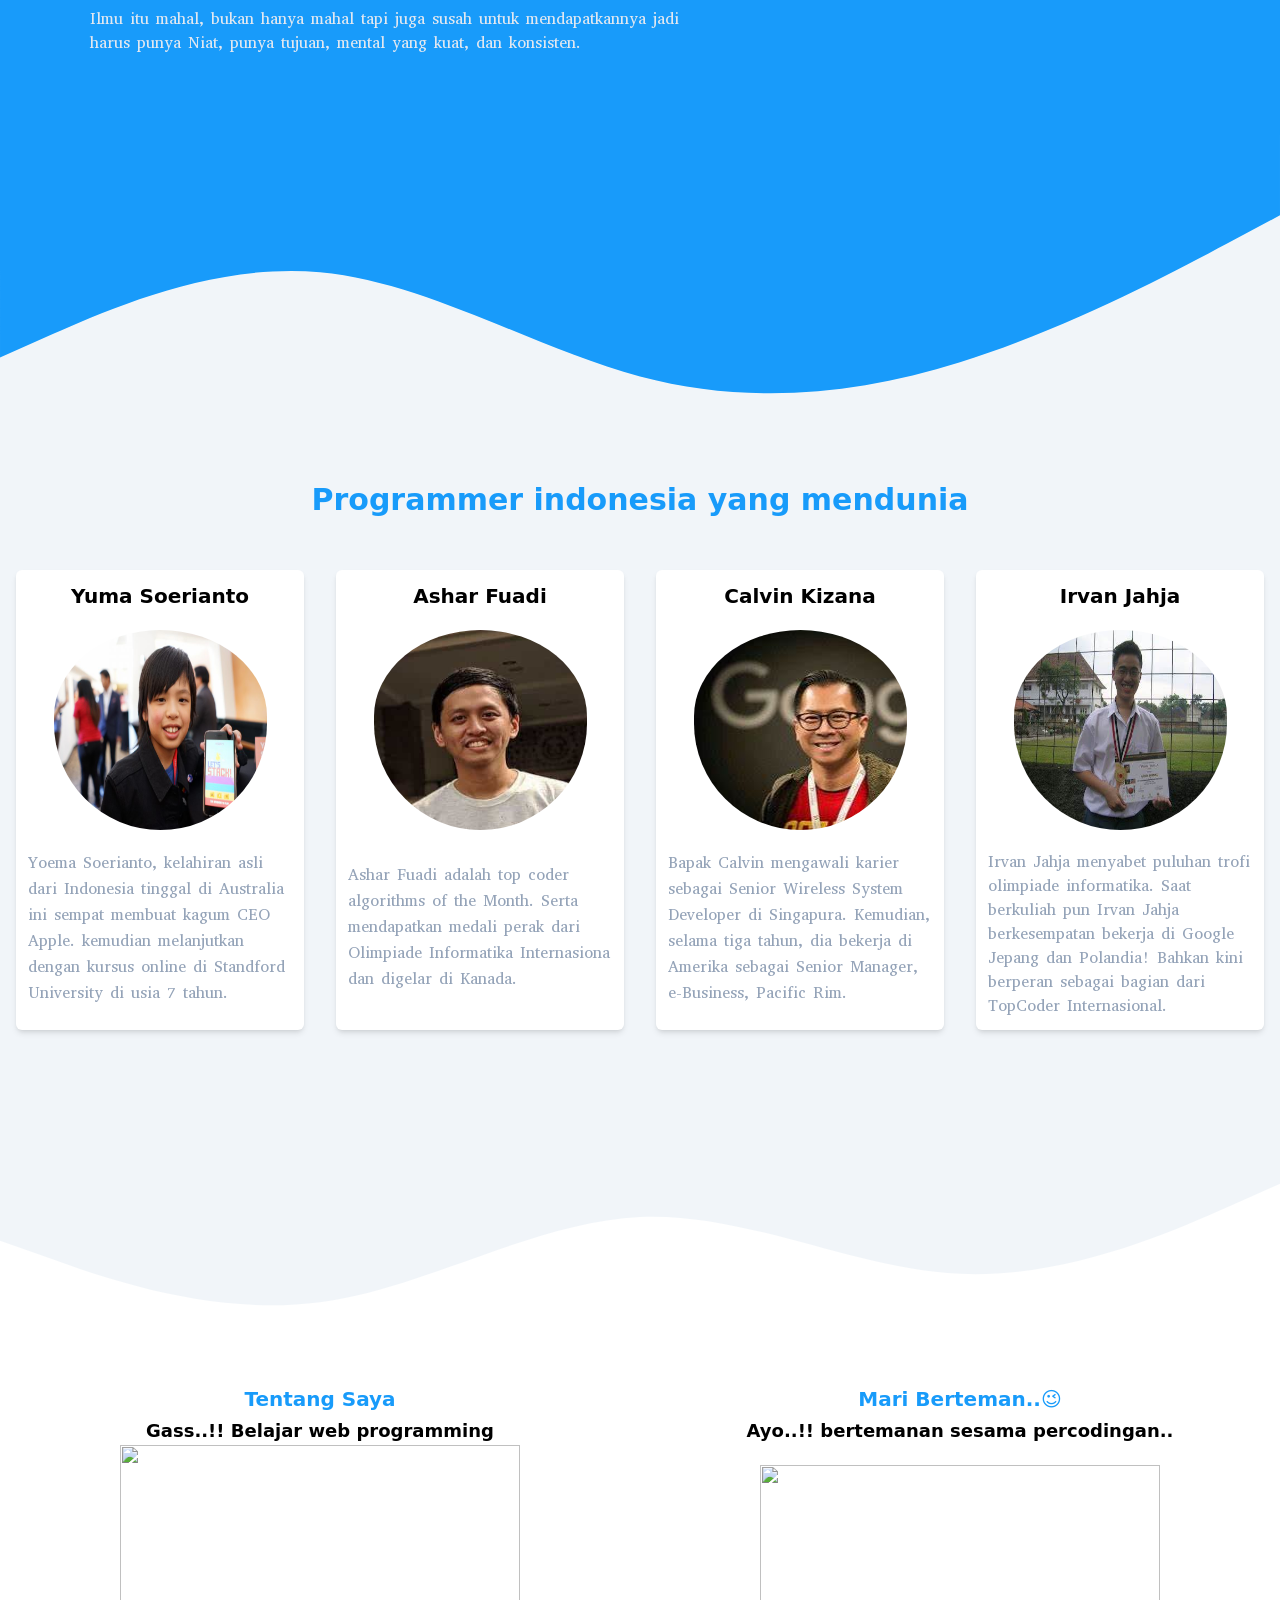
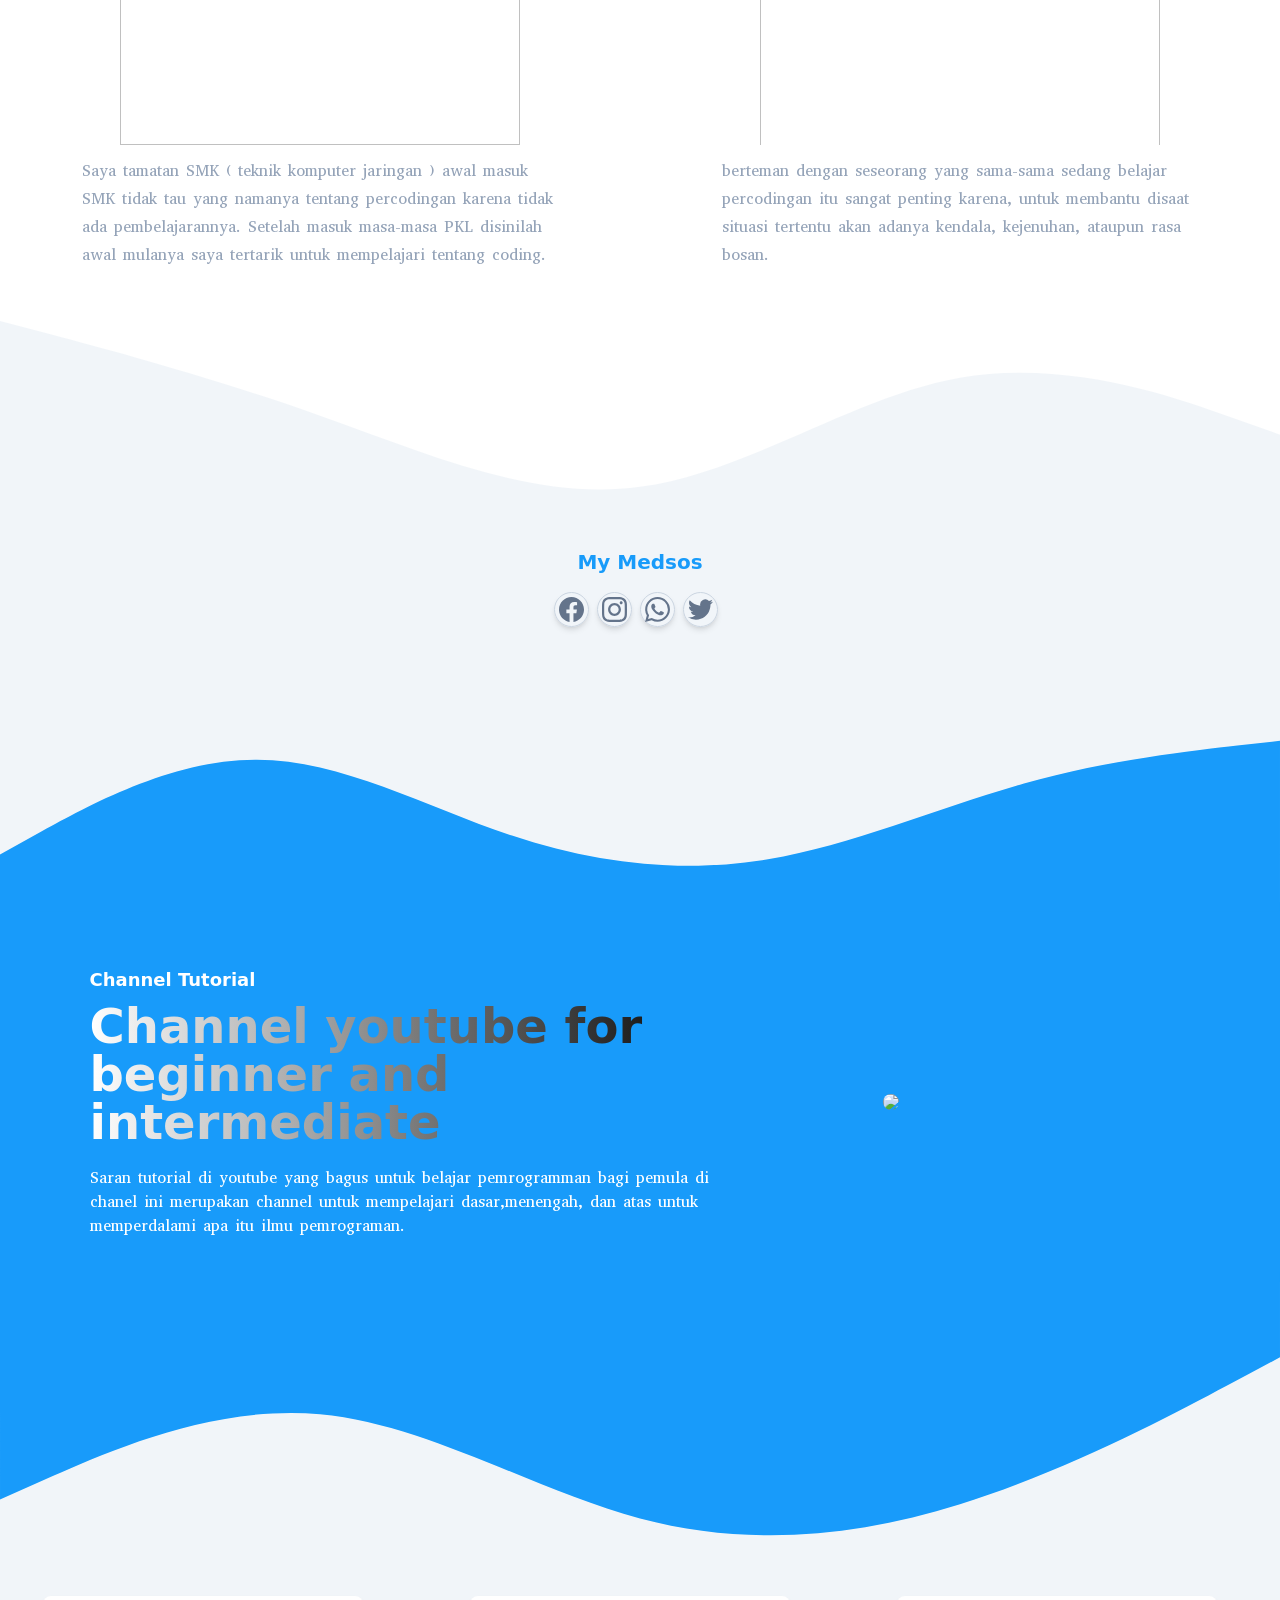
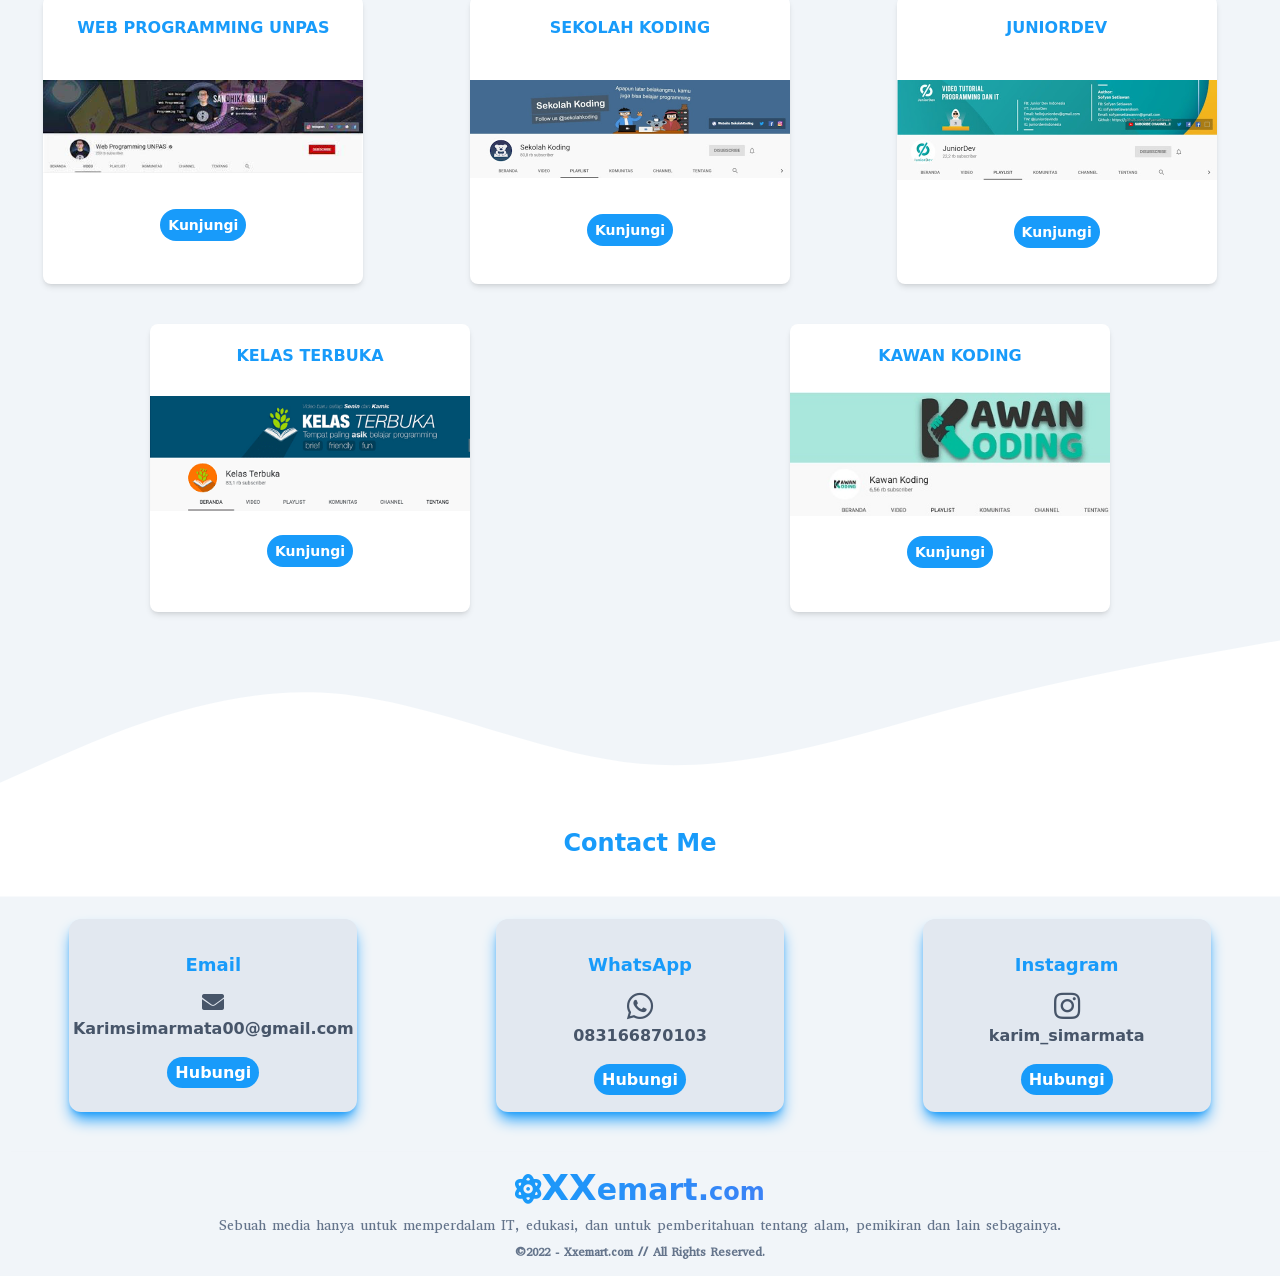
==== commit 5b1932c3: "first commit" ====
--- a/home.html
+++ b/home.html
@@ -11,30 +11,69 @@
     <link rel="stylesheet" type="text/css" href="css/style.css" />
     <link rel="stylesheet" type="text/css" href="https://cdnjs.cloudflare.com/ajax/libs/font-awesome/5.15.3/css/all.min.css" />
 
+    
+    <link rel="apple-touch-icon-precomposed" sizes="57x57" href="ico/apple-touch-icon-57x57.png" />
+<link rel="apple-touch-icon-precomposed" sizes="114x114" href="ico/apple-touch-icon-114x114.png" />
+<link rel="apple-touch-icon-precomposed" sizes="72x72" href="ico/apple-touch-icon-72x72.png" />
+<link rel="apple-touch-icon-precomposed" sizes="144x144" href="ico/apple-touch-icon-144x144.png" />
+<link rel="apple-touch-icon-precomposed" sizes="60x60" href="ico/apple-touch-icon-60x60.png" />
+<link rel="apple-touch-icon-precomposed" sizes="120x120" href="ico/apple-touch-icon-120x120.png" />
+<link rel="apple-touch-icon-precomposed" sizes="76x76" href="ico/apple-touch-icon-76x76.png" />
+<link rel="apple-touch-icon-precomposed" sizes="152x152" href="ico/apple-touch-icon-152x152.png" />
+<link rel="icon" type="image/png" href="ico/favicon-196x196.png" sizes="196x196" />
+<link rel="icon" type="image/png" href="ico/favicon-96x96.png" sizes="96x96" />
+<link rel="icon" type="image/png" href="ico/favicon-32x32.png" sizes="32x32" />
+<link rel="icon" type="image/png" href="ico/favicon-16x16.png" sizes="16x16" />
+<link rel="icon" type="image/png" href="ico/favicon-128.png" sizes="128x128" />
+<meta name="application-name" content="&nbsp;"/>
+<meta name="msapplication-TileColor" content="#FFFFFF" />
+<meta name="msapplication-TileImage" content="mstile-144x144.png" />
+<meta name="msapplication-square70x70logo" content="mstile-70x70.png" />
+<meta name="msapplication-square150x150logo" content="mstile-150x150.png" />
+<meta name="msapplication-wide310x150logo" content="mstile-310x150.png" />
+<meta name="msapplication-square310x310logo" content="mstile-310x310.png" />
+
+    
+
+
     <script src="jquery-3.6.3.min.js"></script>
   </head>
-  <body id="home" class="bg-slate-100">
+  <body id="home" class="bg-slate-100 dark:bg-black dark:text-white">
     <!-- navbar awal -->
 
-    <nav class="w-full h-14 sm:h-16 lg:h-20 shadow-md flex items-center px-5 justify-between relative z-[9999] bg-white">
+    <nav class="w-full h-14 sm:h-16 lg:h-20 shadow-md flex items-center px-5 justify-between relative z-[9999] bg-white dark:bg-black dark:shadow-md dark:shadow-white">
       <div class="">
-        <a href="#home" class="page-scroll text-slate-700 text-xl lg:text-3xl bg-gradient-to-r from-bluee to-black bg-clip-text text-transparent font-black"
+        <a href="#home" class="page-scroll text-slate-700 text-xl lg:text-3xl bg-gradient-to-r from-bluee to-blue-500 bg-clip-text text-transparent font-black"
           ><i class="fas fa-atom"></i><span class="font-black text-2xl lg:text-4xl">XX</span>emart.<span class="lg:text-xl text-lg">com</span></a
         >
       </div>
 
-      <button id="hamburger" name="hamburger" type="button" class="block absolute right-4 sm:hidden">
-        <span class="hamburger-line origin-bottom-left transiton duration-300 ease-in-out"></span>
-        <span class="hamburger-line transiton duration-300 ease-in-out"></span>
-        <span class="hamburger-line origin-top-left transition duration-300 ease-in-out`"></span>
+      <button id="hamburger" name="hamburger" type="button" class="block absolute right-2 w-8 h-7 sm:hidden">
+        <span class="hamburger-line origin-bottom-left transiton duration-300 ease-in-out dark:bg-white"></span>
+        <span class="hamburger-line transiton duration-300 ease-in-out dark:bg-white"></span>
+        <span class="hamburger-line origin-top-left transition duration-300 ease-in-out dark:bg-white"></span>
       </button>
-
-      <div id="nav-menu" class="hidden absolute bg-white shadow-xl max-w-[270px] w-full top-full right-2 rounded-lg sm:bg-transparent sm:shadow-none lg:rounded-none sm:max-w-[350px] lg:max-w-[450px] sm:block sm:static page-scroll">
+      </div>
+      
+      <div id="nav-menu" class="hidden absolute bg-white shadow-xl max-w-[270px] sm:h-20 w-full top-full right-2 rounded-lg sm:bg-transparent sm:shadow-none lg:rounded-none sm:max-w-[500px] lg:max-w-[500px] sm:block sm:static page-scroll dark:shadow-md sm:dark:shadow-none sm:dark:shadow-white dark:bg-black">
         <ul class="block sm:flex font-abyssi font-normal">
-          <li class="group"><a href="#home" class="page-scroll group-hover:text-blue-500 text-base mx-6 my-10 flex">Home</a></li>
-          <li class="group"><a href="#about" class="page-scroll group-hover:text-blue-500 text-base mx-6 my-10 flex">About</a></li>
-          <li class="group"><a href="#contact" class="page-scroll group-hover:text-blue-500 text-base mx-6 my-10 flex">Contact</a></li>
-          <li class="group"><a href="#tutorial" class="page-scroll group-hover:text-blue-500 text-base mx-6 my-10 flex">Tutorial</a></li>
+          <li class="group"><a href="#home" class="page-scroll group-hover:text-blue-500 text-base mx-6 sm:my-7 my-10 flex">Home</a></li>
+          <li class="group"><a href="#about" class="page-scroll group-hover:text-blue-500 text-base mx-6 sm:my-7 my-10 flex">About</a></li>
+          <li class="group"><a href="#contact" class="page-scroll group-hover:text-blue-500 text-base mx-6 sm:my-7 my-10 flex">Contact</a></li>
+          <li class="group"><a href="#tutorial" class="page-scroll group-hover:text-blue-500 text-base mx-6 sm:my-7 my-10 flex">Tutorial</a></li>
+          
+          <li class="flex items-center py-5 px-5">
+            <div class="flex">
+            <span class="mr-2 text-sm text-slate-500"><i class="fas fa-sun"></i></span>
+            <input type="checkbox" class="hidden" id="dark-toggle">
+            <label for="dark-toggle">
+              <div class="flex h-5 w-9 cursor-pointer items-center rounded-full bg-slate-500 p-1">
+                <div class="toggle-circle h-4 w-4 rounded-full bg-white transition duration-300 ease-in-out"></div>
+              </div>
+            </label>
+            <span class="ml-2 text-sm text-slate-500"><i class="fas fa-moon"></i></span>
+            </div>
+          </li>
         </ul>
       </div>
     </nav>
@@ -43,13 +82,13 @@
 
     <!-- Section satu -->
 
-    <div class="w-full bg-bluee">
-      <div class="lg:container mx-auto flex items-center flex-wrap justify-around pt-14">
+    <div class="w-full bg-bluee dark:bg-black dark:py-10 dark:mt-[-5px] sm:dark:mt-[0px]">
+      <div class="lg:container mx-auto flex items-center flex-wrap justify-around pt-14  ">
         <div class="text-white lg:max-w-[650px] sm:max-w-[400px] px-3 text-base">
-          <h2 class="font-bold text-lg lg:text-xl">@My Website</h2>
-          <h2 class="pt-0 font-black text-2xl lg:text-5xl lg:py-2 bg-gradient-to-r from-white to-black bg-clip-text text-transparent">I'm Beginner Programmer</h2>
+          <h2 class="font-bold text-lg lg:text-xl dark:text-white">@My Website</h2>
+          <h2 class="pt-0 font-black text-2xl lg:text-5xl lg:py-2 bg-gradient-to-r from-white to-black bg-clip-text text-transparent dark:text-white">I'm Beginner Programmer</h2>
           <p class="leading-3"></p>
-          <p class="pt-3 text-base text-slate-300 font-abyssi">Selamat datang di my website <span class="font-bold text-lg">XX</span>emart.com untuk perkembangan diri sendiri dan untuk mengembangkan lebih dalam tentang pemrograman komputer.</p>
+          <p class="pt-3 text-base text-slate-300 font-abyssi dark:text-white">Selamat datang di my website <span class="font-bold text-lg">XX</span>emart.com untuk perkembangan diri sendiri dan untuk mengembangkan lebih dalam tentang pemrograman komputer.</p>
         </div>
 
         <div class="w-64 lg:w-80 lg:h-80 sm:w-56 sm:h-70 pt-5 flex items-center md:pt-0">
@@ -57,7 +96,7 @@
         </div>
       </div>
     </div>
-    <svg xmlns="http://www.w3.org/2000/svg" viewBox="0 0 1440 320" class="mt-[-5px]">
+    <svg xmlns="http://www.w3.org/2000/svg" viewBox="0 0 1440 320" class="mt-[-5px] dark:opacity-0 dark:mt-[-100px]">
       <path
         fill="#189bfa"
         fill-opacity="1"
@@ -71,10 +110,10 @@
 
     <div class="lg:container mx-auto flex items-center flex-wrap justify-around pt-5">
       <div class="text-black lg:max-w-[650px] sm:max-w-[400px] px-3 text-base sm:order-2">
-        <h2 class="font-bold text-lg lg:text-xl text-slate-900">Ayo Belajar pemrograman..!!</h2>
-        <h2 class="pt-2 font-black text-2xl lg:text-5xl lg:py-2 bg-gradient-to-r from-bluee to-black bg-clip-text text-transparent">Programming is the best and Important</h2>
+        <h2 class="font-bold text-lg lg:text-xl text-slate-900 dark:text-white">Ayo Belajar pemrograman..!!</h2>
+        <h2 class="pt-2 font-black text-2xl lg:text-5xl lg:py-2 bg-gradient-to-r from-bluee to-black bg-clip-text text-transparent dark:text-white">Programming is the best and Important</h2>
         <p class="leading- font-bold text-2xl"></p>
-        <p class="pt-3 text-base text-slate-400 font-abyssi">mempelajari tentang ilmu pemrograman untuk menambah ilmu dan sebagai skill untuk menghasilkan pekerjaan yang bagus.</p>
+        <p class="pt-3 text-base text-slate-400 font-abyssi dark:text-white">mempelajari tentang ilmu pemrograman untuk menambah ilmu dan sebagai skill untuk menghasilkan pekerjaan yang bagus.</p>
       </div>
 
       <div class="w-64 h:72 lg:w-80 lg:h-80 sm:w-56 sm:h-70 pt-5 sm:order-1 flex items-center md:pt-0">
@@ -86,18 +125,18 @@
 
     <!-- section tiga -->
 
-    <svg xmlns="http://www.w3.org/2000/svg" viewBox="0 0 1440 320" class="mb-[-5px]">
+    <svg xmlns="http://www.w3.org/2000/svg" viewBox="0 0 1440 320" class="mb-[-5px] dark:opacity-0">
       <path
         fill="#189bfa"
         fill-opacity="1"
         d="M0,256L48,229.3C96,203,192,149,288,149.3C384,149,480,203,576,234.7C672,267,768,277,864,261.3C960,245,1056,203,1152,176C1248,149,1344,139,1392,133.3L1440,128L1440,320L1392,320C1344,320,1248,320,1152,320C1056,320,960,320,864,320C768,320,672,320,576,320C480,320,384,320,288,320C192,320,96,320,48,320L0,320Z"
       ></path>
     </svg>
-    <div class="w-full bg-bluee py-5">
-      <div class="lg:container mx-auto flex items-center flex-wrap justify-around pt-5">
+    <div class="w-full bg-bluee py-5 dark:bg-black">
+      <div class="lg:container mx-auto flex items-center flex-wrap justify-around pt-5 dark:mt-[-80px]">
         <div class="text-white lg:max-w-[650px] sm:max-w-[400px] px-3 text-base">
           <h2 class="font-bold text-lg">I'm Wanna Be a Programmer</h2>
-          <h2 class="font-black text-2xl lg:text-5xl lg:py-2 bg-gradient-to-r from-white to-black bg-clip-text text-transparent">Karim Saragih Simarmata</h2>
+          <h2 class="font-black text-2xl lg:text-5xl lg:py-2 bg-gradient-to-r from-white to-black bg-clip-text text-transparent dark:text-white">Karim Saragih Simarmata</h2>
           <p class="leading-3"></p>
           <p class="pt-3 text-slate-200 font-abyssi">Ilmu itu mahal, bukan hanya mahal tapi juga susah untuk mendapatkannya jadi harus punya Niat, punya tujuan, mental yang kuat, dan konsisten.</p>
         </div>
@@ -110,7 +149,7 @@
         </div>
       </div>
     </div>
-    <svg xmlns="http://www.w3.org/2000/svg" viewBox="0 0 1440 320" class="mt-[-5px]">
+    <svg xmlns="http://www.w3.org/2000/svg" viewBox="0 0 1440 320" class="mt-[-5px] dark:opacity-0">
       <path
         fill="#189bfa"
         fill-opacity="1"
@@ -122,31 +161,31 @@
     <!-- Section empat -->
 
     <div class="">
-      <div class="mx-auto py-10">
-        <h2 class="text-center font-black text-bluee text-2xl lg:text-3xl pt-7">Programmer indonesia yang mendunia</h2>
+      <div class="mx-auto py-10 dark:mt-[-100px] sm:dark:mt-[-120px]">
+        <h2 class="text-center font-black text-bluee text-2xl lg:text-3xl pt-7 dark:text-white">Programmer indonesia yang mendunia</h2>
         <div class="pt-3 flex items-center flex-wrap text-base">
-          <div class="w-[330px] h-[460px] shadow-md items-center mx-auto mt-10 bg-white md:w-80 lg:w-80 xl:w-72 py-3 rounded-md">
+          <div class="w-[330px] h-[460px] shadow-md items-center mx-auto mt-10 bg-white dark:bg-slate-700 md:w-80 lg:w-80 xl:w-72 py-3 rounded-md">
             <h2 class="text-xl font-bold text-center">Yuma Soerianto</h2>
             <img src="img/Yuma-soerianto.jpeg" class="w-[213px] h-[220px] mx-auto rounded-full pt-5 lg:pt:0" alt="" />
-            <p class="pt-5 text-slate-400 font-abyssi px-3 leading-loose sm:leading-relaxed">Yoema Soerianto, kelahiran asli dari Indonesia tinggal di Australia ini sempat membuat kagum CEO Apple. kemudian melanjutkan dengan kursus online di Standford University di usia 7 tahun.</p>
-          </div>
-
-          <div class="w-[330px] h-[460px] shadow-md items-center mx-auto border-5 mt-10 bg-white md:w-80 lg:w-80 xl:w-72 py-3 rounded-md">
+            <p class="pt-5 text-slate-400 font-abyssi px-3 leading-loose sm:leading-relaxed dark:text-white">Yoema Soerianto, kelahiran asli dari Indonesia tinggal di Australia ini sempat membuat kagum CEO Apple. kemudian melanjutkan dengan kursus online di Standford University di usia 7 tahun.</p>
+          </div>
+
+          <div class="w-[330px] h-[460px] shadow-md items-center mx-auto border-5 mt-10 bg-white md:w-80 lg:w-80 xl:w-72 py-3 rounded-md dark:bg-slate-700">
             <h2 class="text-xl font-bold text-center">Ashar Fuadi</h2>
             <img src="img/Ashar Fuadi.jpg" class="w-[213px] h-[220px] mx-auto rounded-full pt-5 lg:pt:0" alt="" />
-            <p class="pt-8 px-3 text-slate-400 text-slate-400 font-abyssi leading-loose sm:leading-relaxed">Ashar Fuadi adalah top coder algorithms of the Month. Serta mendapatkan medali perak dari Olimpiade Informatika Internasiona dan digelar di Kanada.</p>
-          </div>
-
-          <div class="w-[330px] h-[460px] shadow-md items-center mx-auto border-5 mt-10 bg-white md:w-80 lg:w-80 xl:w-72 py-3 rounded-md">
+            <p class="pt-8 px-3 text-slate-400 text-slate-400 font-abyssi leading-loose sm:leading-relaxed dark:text-white">Ashar Fuadi adalah top coder algorithms of the Month. Serta mendapatkan medali perak dari Olimpiade Informatika Internasiona dan digelar di Kanada.</p>
+          </div>
+
+          <div class="w-[330px] h-[460px] shadow-md items-center mx-auto border-5 mt-10 bg-white md:w-80 lg:w-80 xl:w-72 py-3 rounded-md dark:bg-slate-700">
             <h2 class="text-xl font-bold text-center">Calvin Kizana</h2>
             <img src="img/calvin kizana.jpg" class="w-[213px] h-[220px] mx-auto rounded-full pt-5 lg:pt:0" alt="" />
-            <p class="pt-5 px-3 text-slate-400 text-slate-400 font-abyssi leading-loose sm:leading-relaxed">Bapak Calvin mengawali karier sebagai Senior Wireless System Developer di Singapura. Kemudian, selama tiga tahun, dia bekerja di Amerika sebagai Senior Manager, e-Business, Pacific Rim.</p>
-          </div>
-
-          <div class="w-[330px] h-[460px] shadow-md items-center mx-auto border-5 mt-10 bg-white md:w-80 lg:w-80 xl:w-72 py-3 rounded-md">
+            <p class="pt-5 px-3 text-slate-400 text-slate-400 font-abyssi leading-loose sm:leading-relaxed dark:text-white">Bapak Calvin mengawali karier sebagai Senior Wireless System Developer di Singapura. Kemudian, selama tiga tahun, dia bekerja di Amerika sebagai Senior Manager, e-Business, Pacific Rim.</p>
+          </div>
+
+          <div class="w-[330px] h-[460px] shadow-md items-center mx-auto border-5 mt-10 bg-white md:w-80 lg:w-80 xl:w-72 py-3 rounded-md dark:bg-slate-700">
             <h2 class="text-xl font-bold text-center">Irvan Jahja</h2>
             <img src="img/irvan jahja.jpg" class="w-[213px] h-[220px] mx-auto rounded-full pt-5 lg:pt:0" alt="" />
-            <p class="pt-3 sm:pt-5 px-3 text-slate-400 text-slate-400 font-abyssi leading-loose sm:leading-normal">Irvan Jahja menyabet puluhan trofi olimpiade informatika. Saat berkuliah pun Irvan Jahja berkesempatan bekerja di Google Jepang dan Polandia! Bahkan kini berperan sebagai bagian dari TopCoder Internasional.</p>
+            <p class="pt-3 sm:pt-5 px-3 text-slate-400 text-slate-400 font-abyssi leading-loose sm:leading-normal dark:text-white">Irvan Jahja menyabet puluhan trofi olimpiade informatika. Saat berkuliah pun Irvan Jahja berkesempatan bekerja di Google Jepang dan Polandia! Bahkan kini berperan sebagai bagian dari TopCoder Internasional.</p>
           </div>
         </div>
       </div>
@@ -155,14 +194,14 @@
     <!-- Section empat-->
 
     <!-- section lima -->
-    <svg xmlns="http://www.w3.org/2000/svg" viewBox="0 0 1440 320"><path fill="#ffffff" fill-opacity="1" d="M0,192L60,213.3C120,235,240,277,360,261.3C480,245,600,171,720,165.3C840,160,960,224,1080,229.3C1200,235,1320,181,1380,154.7L1440,128L1440,320L1380,320C1320,320,1200,320,1080,320C960,320,840,320,720,320C600,320,480,320,360,320C240,320,120,320,60,320L0,320Z"></path></svg>
-    <section id="about" class="bg-white">
+    <svg xmlns="http://www.w3.org/2000/svg" viewBox="0 0 1440 320" class="dark: mb-[-10px] dark:opacity-0"><path fill="#ffffff" fill-opacity="1" d="M0,192L60,213.3C120,235,240,277,360,261.3C480,245,600,171,720,165.3C840,160,960,224,1080,229.3C1200,235,1320,181,1380,154.7L1440,128L1440,320L1380,320C1320,320,1200,320,1080,320C960,320,840,320,720,320C600,320,480,320,360,320C240,320,120,320,60,320L0,320Z"></path></svg>
+    <section id="about" class="bg-white dark:bg-black">
       <div class="lg:container">
         <div class="mx-auto flex items-center flex-wrap justify-around">
           <div class="lg:max-w-[500px] md:max-w-[350px] px-3 text-base pt-10">
             <h2 class="text-center font-bold text-xl text-bluee">Tentang Saya</h2>
             <h2 class="pt-1 font-bold text-lg text-center">Gass..!! Belajar web programming</h2>
-            <img src="https://img.freepik.com/premium-vector/cms-coder-concept-man-programmer-develops-user-friendly-interface-vector-illustration_677329-93.jpg?w=740" class="w-[400px] h-[400px] mx-auto pt-5 lg:pt-0 flex items-center" />
+            <img src="https://img.freepik.com/premium-vector/cms-coder-concept-man-programmer-develops-user-friendly-interface-vector-illustration_677329-93.jpg?w=740" class="w-[400px] h-[400px] mx-auto pt-5 lg:pt-0 flex items-center dark:rounded-full dark:w-[300px] h-[300px]" />
 
             <p class="pt-3 leading-7 text-slate-400 font-abyssi">
               Saya tamatan SMK ( teknik komputer jaringan ) awal masuk SMK tidak tau yang namanya tentang percodingan karena tidak ada pembelajarannya. Setelah masuk masa-masa PKL disinilah awal mulanya saya tertarik untuk mempelajari
@@ -173,7 +212,7 @@
           <div class="lg:max-w-[500px] md:max-w-[350px] px-3 text-base pt-10">
             <h2 class="text-center font-bold text-xl text-bluee">Mari Berteman..😉</h2>
             <h2 class="pt-1 font-bold text-lg text-center">Ayo..!! bertemanan sesama percodingan..</h2>
-            <img src="https://img.freepik.com/premium-vector/man-programmer-is-working-with-laptop-code-programmer-coding_51635-8337.jpg?w=740" class="w-[400px] h-[400px] mx-auto pt-5" />
+            <img src="https://img.freepik.com/premium-vector/man-programmer-is-working-with-laptop-code-programmer-coding_51635-8337.jpg?w=740" class="w-[400px] h-[400px] mx-auto pt-5 dark:rounded-full dark:w-[300px] h-[300px]" />
             <p class="pt-3 leading-7 text-slate-400 font-abyssi">berteman dengan seseorang yang sama-sama sedang belajar percodingan itu sangat penting karena, untuk membantu disaat situasi tertentu akan adanya kendala, kejenuhan, ataupun rasa bosan.</p>
           </div>
         </div>
@@ -182,11 +221,11 @@
         </div>
       </div>
     </section>
-    <svg xmlns="http://www.w3.org/2000/svg" viewBox="0 0 1440 320" class="xl:pb-0"><path fill="#ffffff" fill-opacity="1" d="M0,64L60,80C120,96,240,128,360,170.7C480,213,600,267,720,250.7C840,235,960,149,1080,128C1200,107,1320,149,1380,170.7L1440,192L1440,0L1380,0C1320,0,1200,0,1080,0C960,0,840,0,720,0C600,0,480,0,360,0C240,0,120,0,60,0L0,0Z"></path></svg>
+    <svg xmlns="http://www.w3.org/2000/svg" viewBox="0 0 1440 320" class="xl:pb-0 dark: mt-[-5px] dark:opacity-0"><path fill="#ffffff" fill-opacity="1" d="M0,64L60,80C120,96,240,128,360,170.7C480,213,600,267,720,250.7C840,235,960,149,1080,128C1200,107,1320,149,1380,170.7L1440,192L1440,0L1380,0C1320,0,1200,0,1080,0C960,0,840,0,720,0C600,0,480,0,360,0C240,0,120,0,60,0L0,0Z"></path></svg>
 
     <!-- section lima -->
 
-    <h2 class="text-xl font-bold text-bluee text-center">My Medsos</h2>
+    <h2 class="text-xl font-bold text-bluee text-center dark:text-white">My Medsos</h2>
     <div class="flex items-center justify-center pt-4">
       <a href="https://web.facebook.com/saragih.simarmata.169" target="_blank" class="mr-2 w-[35px] h-[35px] text-slate-500 border border-slate-300 shadow-md rounded-full flex justify-center items-center hover:opacity-50"><svg role="img" width="25" class="fill-current" viewBox="0 0 24 24" xmlns="http://www.w3.org/2000/svg"><title>Facebook</title><path d="M24 12.073c0-6.627-5.373-12-12-12s-12 5.373-12 12c0 5.99 4.388 10.954 10.125 11.854v-8.385H7.078v-3.47h3.047V9.43c0-3.007 1.792-4.669 4.533-4.669 1.312 0 2.686.235 2.686.235v2.953H15.83c-1.491 0-1.956.925-1.956 1.874v2.25h3.328l-.532 3.47h-2.796v8.385C19.612 23.027 24 18.062 24 12.073z"/></svg></a>
 
@@ -199,7 +238,7 @@
 
     <!-- Section enam -->
 
-    <svg xmlns="http://www.w3.org/2000/svg" viewBox="0 0 1440 320" class="xl:pt-0 mb-[-10px]">
+    <svg xmlns="http://www.w3.org/2000/svg" viewBox="0 0 1440 320" class="dark:opacity-0 xl:pt-0 mb-[-10px]">
       <path
         fill="#189bfa"
         fill-opacity="1"
@@ -207,11 +246,11 @@
       ></path>
     </svg>
     <section id="tutorial">
-    <div class="w-full bg-bluee py-5">
+    <div class="w-full bg-bluee py-5 dark:bg-black">
       <div class="lg:container mx-auto flex items-center flex-wrap justify-around pt-5">
         <div class="text-white lg:max-w-[650px] sm:max-w-[400px] px-3 text-base">
           <h2 class="font-bold text-lg">Channel Tutorial</h2>
-          <h2 class="font-black text-2xl lg:text-5xl lg:py-2 bg-gradient-to-r from-white to-black bg-clip-text text-transparent">Channel youtube for beginner and intermediate</h2>
+          <h2 class="font-black text-2xl lg:text-5xl lg:py-2 bg-gradient-to-r from-white to-black bg-clip-text text-transparent dark:text-white">Channel youtube for beginner and intermediate</h2>
           <p class="leading-3"></p>
           <p class="pt-3 font-abyssi">Saran tutorial di youtube yang bagus untuk belajar pemrogramman bagi pemula di chanel ini merupakan channel untuk mempelajari dasar,menengah, dan atas untuk memperdalami apa itu ilmu pemrograman.</p>
         </div>
@@ -225,7 +264,7 @@
       </div>
     </div>
   </section>
-    <svg xmlns="http://www.w3.org/2000/svg" viewBox="0 0 1440 320" class="mt-[-10px]">
+    <svg xmlns="http://www.w3.org/2000/svg" viewBox="0 0 1440 320" class="dark:opacity-0 mt-[-10px]">
       <path
         fill="#189bfa"
         fill-opacity="1"
@@ -235,32 +274,32 @@
 
     
     <div class="flex flex-wrap justify-around items-center mx-auto">
-      <div class="w-80 h-72 bg-white text-center rounded-lg shadow-md mt-10  xl:mr-5">
-        <h2 class="pt-5 font-bold text-bluee">WEB PROGRAMMING UNPAS</h2>
+      <div class="w-80 h-72 bg-white text-center rounded-lg shadow-md mt-10  xl:mr-5 dark:bg-slate-700">
+        <h2 class="pt-5 font-bold text-bluee dark:text-white">WEB PROGRAMMING UNPAS</h2>
         <img src="img/2.jpg" class="py-10" />
         <a href="https://www.youtube.com/c/WebProgrammingUNPAS" class="h-20 w-20 bg-bluee py-2 px-2 text-white rounded-2xl font-bold text-sm hover:opacity-50">Kunjungi</a>
       </div>
 
-      <div class="w-80 h-72 bg-white text-center rounded-lg shadow-md mt-10  xl:mr-5">
-        <h2 class="pt-5 font-bold text-bluee">SEKOLAH KODING</h2>
+      <div class="w-80 h-72 bg-white text-center rounded-lg shadow-md mt-10  xl:mr-5 dark:bg-slate-700">
+        <h2 class="pt-5 font-bold text-bluee dark:text-white">SEKOLAH KODING</h2>
         <img src="img/0.jpg" class="py-10" />
         <a href="https://www.youtube.com/c/SekolahKoding" class="h-20 w-20 bg-bluee py-2 px-2 text-white rounded-2xl font-bold text-sm hover:opacity-50">Kunjungi</a>
       </div>
 
-      <div class="w-80 h-72 bg-white text-center rounded-lg shadow-md mt-10  xl:mr-5">
-        <h2 class="pt-5 font-bold text-bluee">JUNIORDEV</h2>
+      <div class="w-80 h-72 bg-white text-center rounded-lg shadow-md mt-10  xl:mr-5 dark:bg-slate-700">
+        <h2 class="pt-5 font-bold text-bluee dark:text-white">JUNIORDEV</h2>
         <img src="img/3.jpg" class="py-10" />
         <a href="https://www.youtube.com/c/JuniorDevIndonesia" class="h-20 w-20 bg-bluee py-2 px-2 text-white rounded-2xl font-bold text-sm hover:opacity-50">Kunjungi</a>
       </div>
 
-      <div class="w-80 h-72 bg-white text-center rounded-lg shadow-md mt-10  xl:mr-5">
-        <h2 class="pt-5 font-bold text-bluee">KELAS TERBUKA</h2>
+      <div class="w-80 h-72 bg-white text-center rounded-lg shadow-md mt-10  xl:mr-5 dark:bg-slate-700">
+        <h2 class="pt-5 font-bold text-bluee dark:text-white">KELAS TERBUKA</h2>
         <img src="img/5.png" class="py-7" />
         <a href="https://www.youtube.com/c/KelasTerbuka" class="h-20 w-20 bg-bluee py-2 px-2 text-white rounded-2xl font-bold text-sm hover:opacity-50">Kunjungi</a>
       </div>
 
-      <div class="w-80 h-72 bg-white text-center rounded-lg shadow-md mt-10  xl:mr-5">
-        <h2 class="pt-5 font-bold text-bluee">KAWAN KODING</h2>
+      <div class="w-80 h-72 bg-white text-center rounded-lg shadow-md mt-10  xl:mr-5 dark:bg-slate-700">
+        <h2 class="pt-5 font-bold text-bluee dark:text-white">KAWAN KODING</h2>
         <img src="img/4.jpeg" class="py-6" />
         <a href="https://www.youtube.com/c/kawankoding" class="h-20 w-20 bg-bluee py-2 px-2 text-white rounded-2xl font-bold text-sm hover:opacity-50">Kunjungi</a>
       </div>   
@@ -269,28 +308,28 @@
     <!-- Section enam -->
 
     <!-- Section tujuh -->
-    <svg xmlns="http://www.w3.org/2000/svg" viewBox="0 0 1440 320" class="mb-[-10px]"><path fill="#ffffff" fill-opacity="1" d="M0,192L60,165.3C120,139,240,85,360,90.7C480,96,600,160,720,170.7C840,181,960,139,1080,106.7C1200,75,1320,53,1380,42.7L1440,32L1440,320L1380,320C1320,320,1200,320,1080,320C960,320,840,320,720,320C600,320,480,320,360,320C240,320,120,320,60,320L0,320Z"></path></svg>
-      <section id="contact" class="mx-auto bg-white w-full pb-10 md:mt-[-10px] lg:mt-[-70px]">
-        <h2 class="font-black text-2xl pb-10 text-bluee text-center">Contact Me</h2>
+    <svg xmlns="http://www.w3.org/2000/svg" viewBox="0 0 1440 320" class="dark:opacity-0 mb-[-10px]"><path fill="#ffffff" fill-opacity="1" d="M0,192L60,165.3C120,139,240,85,360,90.7C480,96,600,160,720,170.7C840,181,960,139,1080,106.7C1200,75,1320,53,1380,42.7L1440,32L1440,320L1380,320C1320,320,1200,320,1080,320C960,320,840,320,720,320C600,320,480,320,360,320C240,320,120,320,60,320L0,320Z"></path></svg>
+      <section id="contact" class="mx-auto dark:bg-black w-full pb-10 md:mt-[-10px] lg:mt-[-70px]">
+        <h2 class="font-black text-2xl pb-10 text-bluee text-center dark:text-white">Contact Me</h2>
         <div class="container flex justify-evenly mx-auto flex-wrap">
-          <div class=" bg-slate-200 text-slate-700 shadow-lg shadow-bluee w-72 text-center py-5  mx-auto mt-5 rounded-xl">  
-            <p class="font-bold text-lg text-bluee pt-3">Email</p>
-            <i class="fas fa-envelope text-base text-slate-600 pt-3 text-[22px]"></i>
-            <p class="font-bold pb-5 text-base text-slate-600">Karimsimarmata00@gmail.com</p>
+          <div class=" bg-slate-200 text-slate-700 shadow-lg shadow-bluee w-72 text-center py-5  mx-auto mt-5 rounded-xl dark:bg-slate-700">  
+            <p class="font-bold text-lg text-bluee pt-3 dark:text-white">Email</p>
+            <i class="fas fa-envelope text-base text-slate-600 pt-3 text-[22px] dark:text-white"></i>
+            <p class="font-bold pb-5 text-base text-slate-600 dark:text-white">Karimsimarmata00@gmail.com</p>
             <a href="https://rebrand.ly/pnvjl11" class="font-bold text-base text-white hover:opacity-50 bg-bluee py-1.5 px-2 rounded-full">Hubungi</a>
           </div>
 
-          <div class=" bg-slate-200 text-slate-700 shadow-lg shadow-bluee w-72 text-center py-5  mx-auto mt-5 rounded-xl">  
-            <p class="font-bold text-lg text-bluee pt-3">WhatsApp</p>
-            <i class="fab fa-whatsapp text-base text-slate-600 pt-3 text-3xl"></i>
-            <p class="font-bold pb-5 text-base text-slate-600">083166870103</p>
+          <div class=" bg-slate-200 text-slate-700 shadow-lg shadow-bluee w-72 text-center py-5  mx-auto mt-5 rounded-xl dark:bg-slate-700">  
+            <p class="font-bold text-lg text-bluee pt-3 dark:text-white">WhatsApp</p>
+            <i class="fab fa-whatsapp text-base text-slate-600 pt-3 text-3xl dark:text-white"></i>
+            <p class="font-bold pb-5 text-base text-slate-600 dark:text-white">083166870103</p>
             <a href="https://api.whatsapp.com/send/?phone=6283166870103&text&type=phone_number&app_absent=0." class="font-bold text-base text-white hover:opacity-50 bg-bluee py-1.5 px-2 rounded-full">Hubungi</a>
           </div>
 
-        <div class=" bg-slate-200 text-slate-700 shadow-lg shadow-bluee w-72 text-center py-5  mx-auto mt-5 rounded-xl">  
-            <p class="font-bold text-lg text-bluee pt-3">Instagram</p>
-            <i class="fab fa-instagram text-2xl text-base text-slate-600 pt-3 text-3xl"></i>
-            <p class="font-bold pb-5 text-base text-slate-600">karim_simarmata</p>
+        <div class=" bg-slate-200 text-slate-700 shadow-lg shadow-bluee w-72 text-center py-5  mx-auto mt-5 rounded-xl dark:bg-slate-700">  
+            <p class="font-bold text-lg text-bluee pt-3 dark:text-white">Instagram</p>
+            <i class="fab fa-instagram text-2xl text-base text-slate-600 pt-3 text-3xl dark:text-white"></i>
+            <p class="font-bold pb-5 text-base text-slate-600 dark:text-white">karim_simarmata</p>
             <a href="https://www.instagram.com/karim_simarmata/" class="font-bold text-base text-white hover:opacity-50 bg-bluee py-1.5 px-2 rounded-full">Hubungi</a>
           </div>
         </div>
@@ -300,13 +339,13 @@
 
     <!-- Footer awal -->
 
-      <div class="text-center w-full py-1 shadow-lg">
+      <div class="text-center w-full py-1 shadow-lg dark:bg-slate-700">
         <div class="">
           <div class="py-3">
-            <a href="#home" class="page-scroll text-slate-700 text-3xl md:text-3xl bg-gradient-to-r from-bluee to-black bg-clip-text text-transparent font-black"
+            <a href="#home" class="page-scroll text-slate-700 text-3xl md:text-3xl bg-gradient-to-r from-bluee to-blue-500  bg-clip-text text-transparent font-black"
             ><i class="fas fa-atom"></i><span class="font-black text-4xl md:text-4xl">XX</span>emart.<span class="md:text-2xl text-xl">com</span></a>  
-            <p class="text-center font-abyssi text-sm mt-2 text-slate-500 mx-4">Sebuah media hanya untuk memperdalam IT, edukasi, dan untuk pemberitahuan tentang alam, pemikiran dan lain sebagainya.</p>   
-              <p class="text-center font-black font-abyssi text-xs mt-2 text-slate-500">&copy;2022 - Xxemart.com // All Rights Reserved.</p>
+            <p class="text-center font-abyssi text-sm mt-2 text-slate-500 mx-4 dark:text-white">Sebuah media hanya untuk memperdalam IT, edukasi, dan untuk pemberitahuan tentang alam, pemikiran dan lain sebagainya.</p>   
+              <p class="text-center font-black font-abyssi text-xs mt-2 text-slate-500 dark:text-white">&copy;2022 - Xxemart.com // All Rights Reserved.</p>
           </div>
         </div>
       </div>
--- a/css/style.css
+++ b/css/style.css
@@ -567,16 +567,12 @@
   position: relative;
 }
 
-.right-4 {
-  right: 1rem;
+.right-2 {
+  right: 0.5rem;
 }
 
 .top-full {
   top: 100%;
-}
-
-.right-2 {
-  right: 0.5rem;
 }
 
 .z-\[9999\] {
@@ -603,6 +599,14 @@
   margin-right: 1rem;
 }
 
+.mr-2 {
+  margin-right: 0.5rem;
+}
+
+.ml-2 {
+  margin-left: 0.5rem;
+}
+
 .mb-3 {
   margin-bottom: 0.75rem;
 }
@@ -619,10 +623,6 @@
   margin-top: 2.5rem;
 }
 
-.mr-2 {
-  margin-right: 0.5rem;
-}
-
 .mb-\[-10px\] {
   margin-bottom: -10px;
 }
@@ -671,6 +671,18 @@
   height: 3.5rem;
 }
 
+.h-7 {
+  height: 1.75rem;
+}
+
+.h-5 {
+  height: 1.25rem;
+}
+
+.h-4 {
+  height: 1rem;
+}
+
 .h-72 {
   height: 18rem;
 }
@@ -687,6 +699,10 @@
   height: 400px;
 }
 
+.h-\[300px\] {
+  height: 300px;
+}
+
 .h-\[35px\] {
   height: 35px;
 }
@@ -699,6 +715,18 @@
   width: 100%;
 }
 
+.w-8 {
+  width: 2rem;
+}
+
+.w-9 {
+  width: 2.25rem;
+}
+
+.w-4 {
+  width: 1rem;
+}
+
 .w-64 {
   width: 16rem;
 }
@@ -741,6 +769,10 @@
 
 .origin-top-left {
   transform-origin: top left;
+}
+
+.cursor-pointer {
+  cursor: pointer;
 }
 
 .resize {
@@ -808,6 +840,11 @@
 .bg-white {
   --tw-bg-opacity: 1;
   background-color: rgb(255 255 255 / var(--tw-bg-opacity));
+}
+
+.bg-slate-500 {
+  --tw-bg-opacity: 1;
+  background-color: rgb(100 116 139 / var(--tw-bg-opacity));
 }
 
 .bg-bluee {
@@ -836,6 +873,10 @@
   --tw-gradient-stops: var(--tw-gradient-from), var(--tw-gradient-to);
 }
 
+.to-blue-500 {
+  --tw-gradient-to: #3b82f6;
+}
+
 .to-black {
   --tw-gradient-to: #000;
 }
@@ -849,21 +890,25 @@
   fill: currentColor;
 }
 
+.p-1 {
+  padding: 0.25rem;
+}
+
 .px-5 {
   padding-left: 1.25rem;
   padding-right: 1.25rem;
 }
 
+.py-5 {
+  padding-top: 1.25rem;
+  padding-bottom: 1.25rem;
+}
+
 .px-3 {
   padding-left: 0.75rem;
   padding-right: 0.75rem;
 }
 
-.py-5 {
-  padding-top: 1.25rem;
-  padding-bottom: 1.25rem;
-}
-
 .py-10 {
   padding-top: 2.5rem;
   padding-bottom: 2.5rem;
@@ -1037,31 +1082,41 @@
   color: transparent;
 }
 
+.text-slate-500 {
+  --tw-text-opacity: 1;
+  color: rgb(100 116 139 / var(--tw-text-opacity));
+}
+
 .text-white {
   --tw-text-opacity: 1;
   color: rgb(255 255 255 / var(--tw-text-opacity));
 }
 
+.text-slate-300 {
+  --tw-text-opacity: 1;
+  color: rgb(203 213 225 / var(--tw-text-opacity));
+}
+
+.text-black {
+  --tw-text-opacity: 1;
+  color: rgb(0 0 0 / var(--tw-text-opacity));
+}
+
+.text-slate-900 {
+  --tw-text-opacity: 1;
+  color: rgb(15 23 42 / var(--tw-text-opacity));
+}
+
+.text-slate-400 {
+  --tw-text-opacity: 1;
+  color: rgb(148 163 184 / var(--tw-text-opacity));
+}
+
 .text-slate-200 {
   --tw-text-opacity: 1;
   color: rgb(226 232 240 / var(--tw-text-opacity));
 }
 
-.text-black {
-  --tw-text-opacity: 1;
-  color: rgb(0 0 0 / var(--tw-text-opacity));
-}
-
-.text-slate-900 {
-  --tw-text-opacity: 1;
-  color: rgb(15 23 42 / var(--tw-text-opacity));
-}
-
-.text-slate-400 {
-  --tw-text-opacity: 1;
-  color: rgb(148 163 184 / var(--tw-text-opacity));
-}
-
 .text-bluee {
   --tw-text-opacity: 1;
   color: rgb(24 155 250 / var(--tw-text-opacity));
@@ -1070,11 +1125,6 @@
 .text-slate-600 {
   --tw-text-opacity: 1;
   color: rgb(71 85 105 / var(--tw-text-opacity));
-}
-
-.text-slate-500 {
-  --tw-text-opacity: 1;
-  color: rgb(100 116 139 / var(--tw-text-opacity));
 }
 
 .shadow-md {
@@ -1161,6 +1211,11 @@
   transform: translate(var(--tw-translate-x), var(--tw-translate-y)) rotate(var(--tw-rotate)) skewX(var(--tw-skew-x)) skewY(var(--tw-skew-y)) scaleX(var(--tw-scale-x)) scaleY(var(--tw-scale-y));
 }
 
+#dark-toggle:checked ~ label div.toggle-circle {
+  --tw-translate-x: 0.75rem;
+  transform: translate(var(--tw-translate-x), var(--tw-translate-y)) rotate(var(--tw-rotate)) skewX(var(--tw-skew-x)) skewY(var(--tw-skew-y)) scaleX(var(--tw-scale-x)) scaleY(var(--tw-scale-y));
+}
+
 .hover\:opacity-50:hover {
   opacity: 0.5;
 }
@@ -1170,6 +1225,90 @@
   color: rgb(59 130 246 / var(--tw-text-opacity));
 }
 
+.dark .dark\:mt-\[-50px\] {
+  margin-top: -50px;
+}
+
+.dark .dark\:mt-\[-100px\] {
+  margin-top: -100px;
+}
+
+.dark .dark\:mt-\[-80px\] {
+  margin-top: -80px;
+}
+
+.dark .dark\:mt-\[-20px\] {
+  margin-top: -20px;
+}
+
+.dark .dark\:mb-\[50px\] {
+  margin-bottom: 50px;
+}
+
+.dark .dark\:mb-\[150px\] {
+  margin-bottom: 150px;
+}
+
+.dark .dark\:mt-\[-0px\] {
+  margin-top: -0px;
+}
+
+.dark .dark\:mt-\[-10px\] {
+  margin-top: -10px;
+}
+
+.dark .dark\:mt-\[-5px\] {
+  margin-top: -5px;
+}
+
+.dark .dark\:w-\[300px\] {
+  width: 300px;
+}
+
+.dark .dark\:rounded-full {
+  border-radius: 9999px;
+}
+
+.dark .dark\:bg-black {
+  --tw-bg-opacity: 1;
+  background-color: rgb(0 0 0 / var(--tw-bg-opacity));
+}
+
+.dark .dark\:bg-white {
+  --tw-bg-opacity: 1;
+  background-color: rgb(255 255 255 / var(--tw-bg-opacity));
+}
+
+.dark .dark\:bg-slate-700 {
+  --tw-bg-opacity: 1;
+  background-color: rgb(51 65 85 / var(--tw-bg-opacity));
+}
+
+.dark .dark\:py-10 {
+  padding-top: 2.5rem;
+  padding-bottom: 2.5rem;
+}
+
+.dark .dark\:text-white {
+  --tw-text-opacity: 1;
+  color: rgb(255 255 255 / var(--tw-text-opacity));
+}
+
+.dark .dark\:opacity-0 {
+  opacity: 0;
+}
+
+.dark .dark\:shadow-md {
+  --tw-shadow: 0 4px 6px -1px rgb(0 0 0 / 0.1), 0 2px 4px -2px rgb(0 0 0 / 0.1);
+  --tw-shadow-colored: 0 4px 6px -1px var(--tw-shadow-color), 0 2px 4px -2px var(--tw-shadow-color);
+  box-shadow: var(--tw-ring-offset-shadow, 0 0 #0000), var(--tw-ring-shadow, 0 0 #0000), var(--tw-shadow);
+}
+
+.dark .dark\:shadow-white {
+  --tw-shadow-color: #fff;
+  --tw-shadow: var(--tw-shadow-colored);
+}
+
 @media (min-width: 640px) {
   .sm\:static {
     position: static;
@@ -1183,6 +1322,11 @@
     order: 1;
   }
 
+  .sm\:my-7 {
+    margin-top: 1.75rem;
+    margin-bottom: 1.75rem;
+  }
+
   .sm\:block {
     display: block;
   }
@@ -1199,12 +1343,16 @@
     height: 4rem;
   }
 
+  .sm\:h-20 {
+    height: 5rem;
+  }
+
   .sm\:w-56 {
     width: 14rem;
   }
 
-  .sm\:max-w-\[350px\] {
-    max-width: 350px;
+  .sm\:max-w-\[500px\] {
+    max-width: 500px;
   }
 
   .sm\:max-w-\[400px\] {
@@ -1232,6 +1380,25 @@
     --tw-shadow-colored: 0 0 #0000;
     box-shadow: var(--tw-ring-offset-shadow, 0 0 #0000), var(--tw-ring-shadow, 0 0 #0000), var(--tw-shadow);
   }
+
+  .dark .sm\:dark\:mt-\[0px\] {
+    margin-top: 0px;
+  }
+
+  .dark .sm\:dark\:mt-\[-120px\] {
+    margin-top: -120px;
+  }
+
+  .dark .sm\:dark\:shadow-none {
+    --tw-shadow: 0 0 #0000;
+    --tw-shadow-colored: 0 0 #0000;
+    box-shadow: var(--tw-ring-offset-shadow, 0 0 #0000), var(--tw-ring-shadow, 0 0 #0000), var(--tw-shadow);
+  }
+
+  .dark .sm\:dark\:shadow-white {
+    --tw-shadow-color: #fff;
+    --tw-shadow: var(--tw-shadow-colored);
+  }
 }
 
 @media (min-width: 768px) {
@@ -1318,16 +1485,12 @@
     width: 20rem;
   }
 
-  .lg\:max-w-\[450px\] {
-    max-width: 450px;
+  .lg\:max-w-\[500px\] {
+    max-width: 500px;
   }
 
   .lg\:max-w-\[650px\] {
     max-width: 650px;
-  }
-
-  .lg\:max-w-\[500px\] {
-    max-width: 500px;
   }
 
   .lg\:rounded-none {
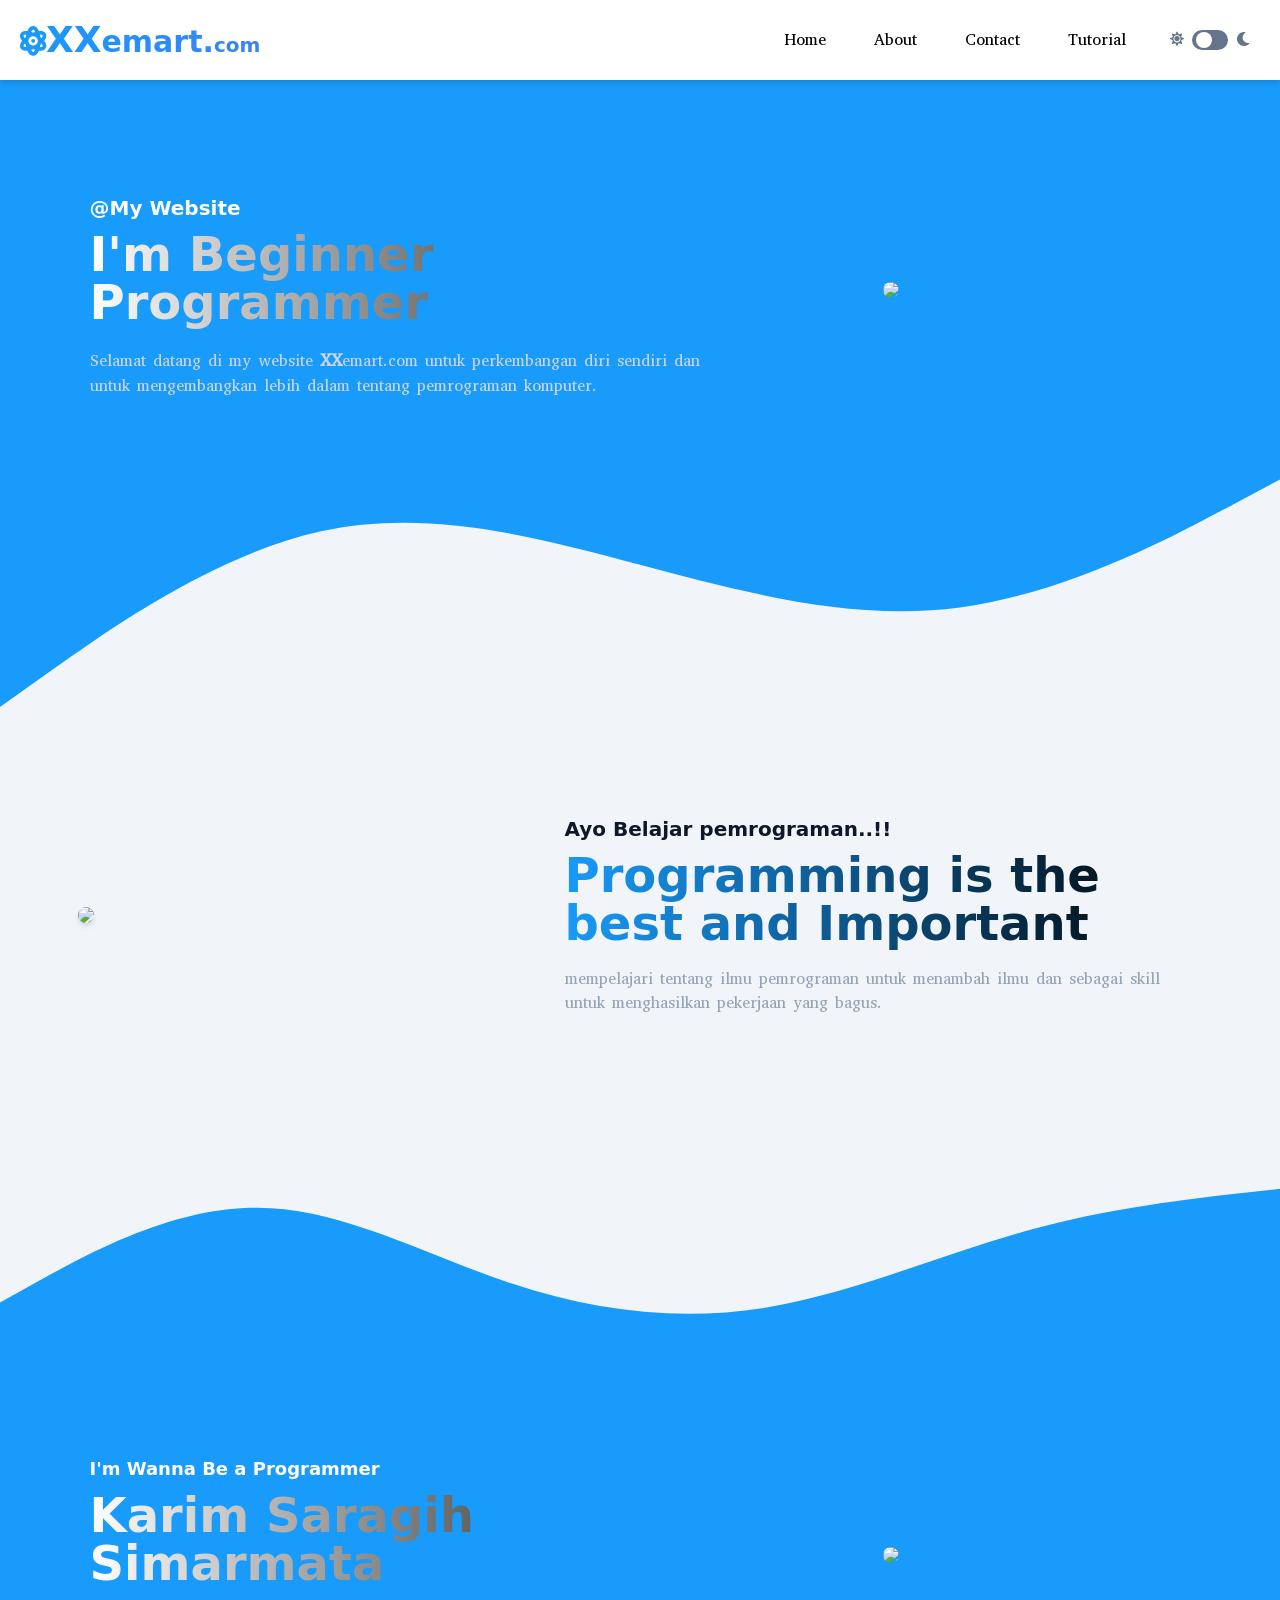
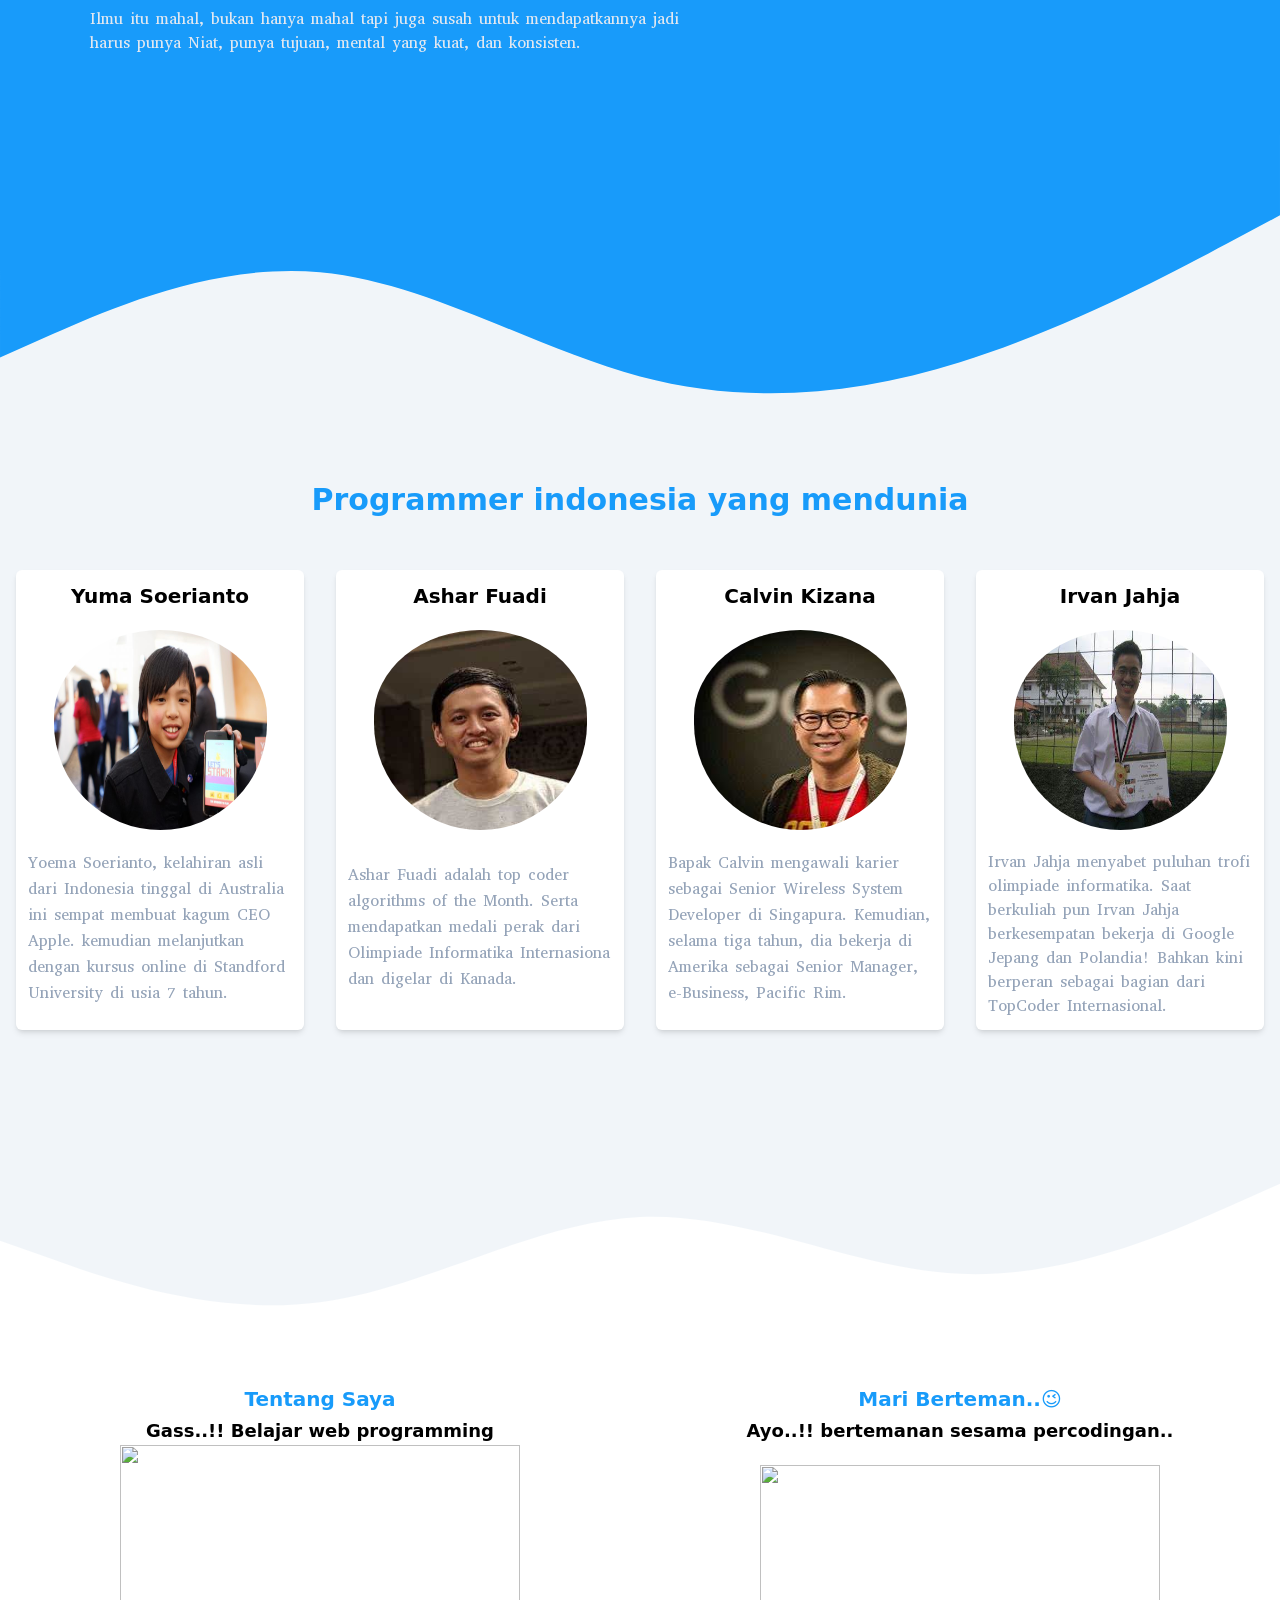
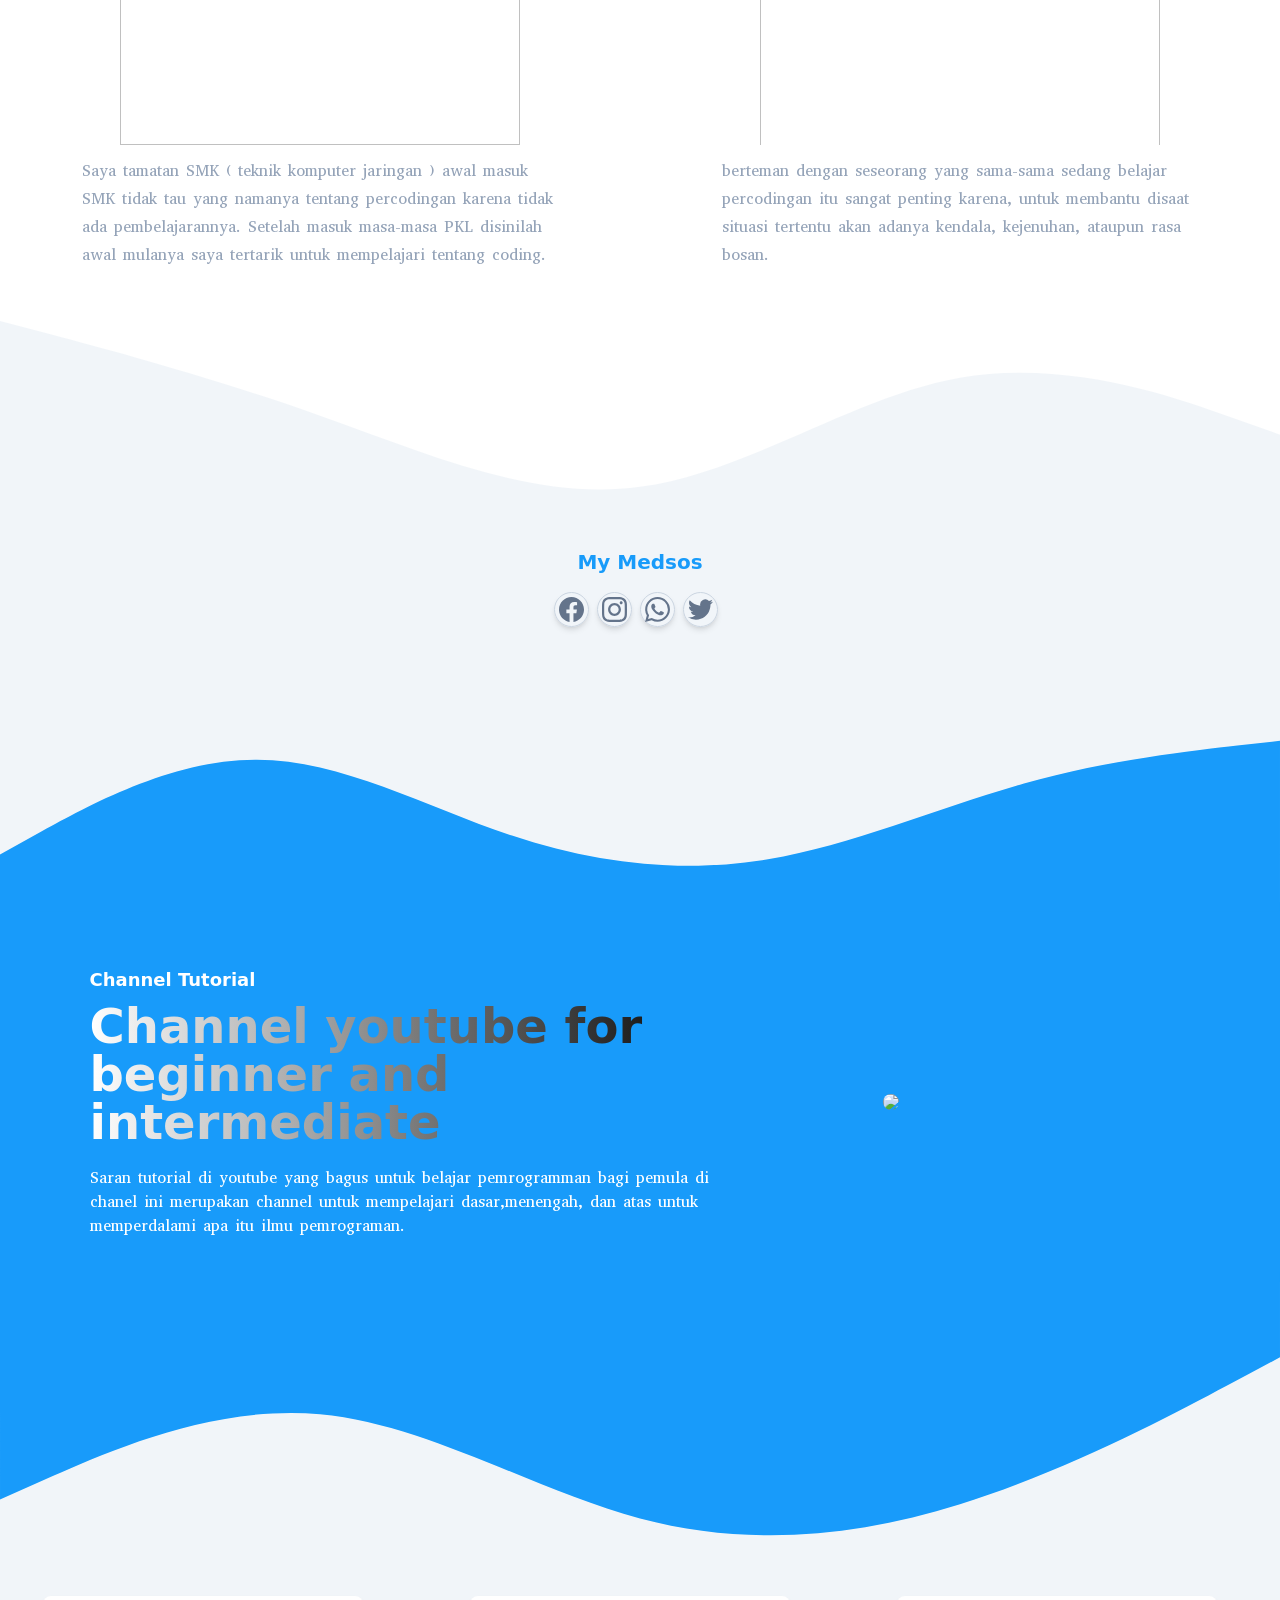
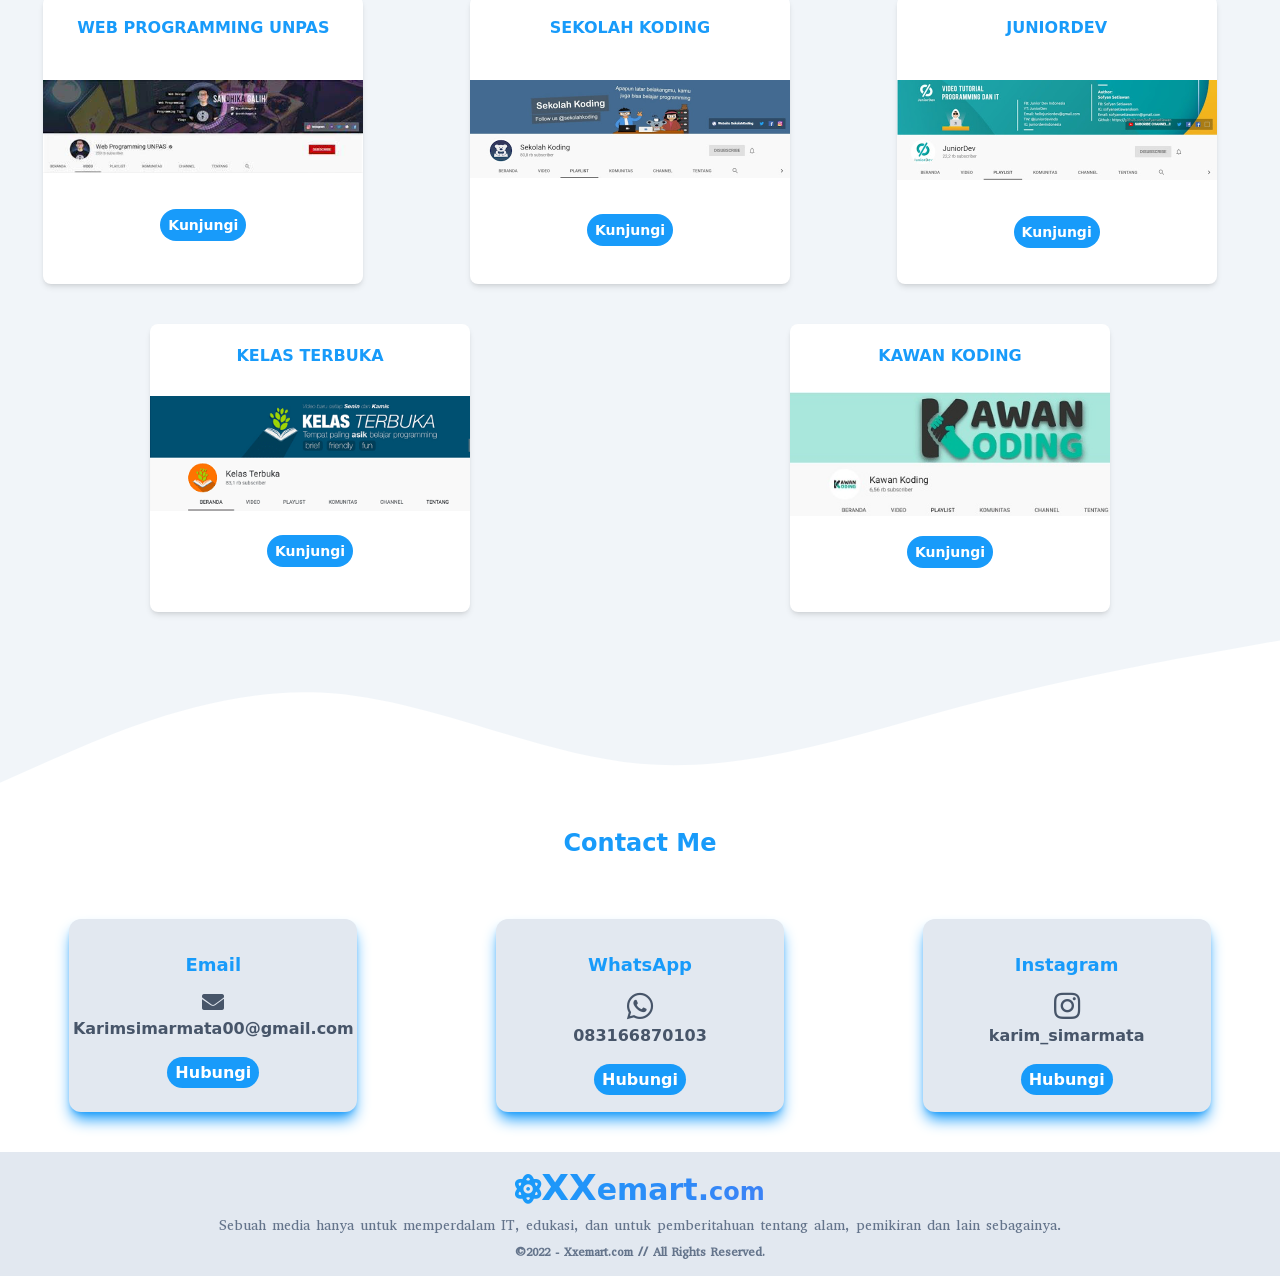
==== commit 5f932533: "mengubah warna background" ====
--- a/home.html
+++ b/home.html
@@ -309,7 +309,7 @@
 
     <!-- Section tujuh -->
     <svg xmlns="http://www.w3.org/2000/svg" viewBox="0 0 1440 320" class="dark:opacity-0 mb-[-10px]"><path fill="#ffffff" fill-opacity="1" d="M0,192L60,165.3C120,139,240,85,360,90.7C480,96,600,160,720,170.7C840,181,960,139,1080,106.7C1200,75,1320,53,1380,42.7L1440,32L1440,320L1380,320C1320,320,1200,320,1080,320C960,320,840,320,720,320C600,320,480,320,360,320C240,320,120,320,60,320L0,320Z"></path></svg>
-      <section id="contact" class="mx-auto dark:bg-black w-full pb-10 md:mt-[-10px] lg:mt-[-70px]">
+      <section id="contact" class=" bg-white mx-auto dark:bg-black w-full pb-10 md:mt-[-10px] lg:mt-[-70px]">
         <h2 class="font-black text-2xl pb-10 text-bluee text-center dark:text-white">Contact Me</h2>
         <div class="container flex justify-evenly mx-auto flex-wrap">
           <div class=" bg-slate-200 text-slate-700 shadow-lg shadow-bluee w-72 text-center py-5  mx-auto mt-5 rounded-xl dark:bg-slate-700">  
@@ -339,7 +339,7 @@
 
     <!-- Footer awal -->
 
-      <div class="text-center w-full py-1 shadow-lg dark:bg-slate-700">
+      <div class="text-center w-full py-1 bg-slate-200 dark:bg-slate-700">
         <div class="">
           <div class="py-3">
             <a href="#home" class="page-scroll text-slate-700 text-3xl md:text-3xl bg-gradient-to-r from-bluee to-blue-500  bg-clip-text text-transparent font-black"
--- a/css/style.css
+++ b/css/style.css
@@ -827,6 +827,14 @@
   border-width: 1px;
 }
 
+.border-t-4 {
+  border-top-width: 4px;
+}
+
+.border-t-2 {
+  border-top-width: 2px;
+}
+
 .border-slate-300 {
   --tw-border-opacity: 1;
   border-color: rgb(203 213 225 / var(--tw-border-opacity));
@@ -855,6 +863,16 @@
 .bg-slate-200 {
   --tw-bg-opacity: 1;
   background-color: rgb(226 232 240 / var(--tw-bg-opacity));
+}
+
+.bg-slate-600 {
+  --tw-bg-opacity: 1;
+  background-color: rgb(71 85 105 / var(--tw-bg-opacity));
+}
+
+.bg-slate-400 {
+  --tw-bg-opacity: 1;
+  background-color: rgb(148 163 184 / var(--tw-bg-opacity));
 }
 
 .bg-gradient-to-r {
@@ -1225,8 +1243,8 @@
   color: rgb(59 130 246 / var(--tw-text-opacity));
 }
 
-.dark .dark\:mt-\[-50px\] {
-  margin-top: -50px;
+.dark .dark\:mt-\[-5px\] {
+  margin-top: -5px;
 }
 
 .dark .dark\:mt-\[-100px\] {
@@ -1235,30 +1253,6 @@
 
 .dark .dark\:mt-\[-80px\] {
   margin-top: -80px;
-}
-
-.dark .dark\:mt-\[-20px\] {
-  margin-top: -20px;
-}
-
-.dark .dark\:mb-\[50px\] {
-  margin-bottom: 50px;
-}
-
-.dark .dark\:mb-\[150px\] {
-  margin-bottom: 150px;
-}
-
-.dark .dark\:mt-\[-0px\] {
-  margin-top: -0px;
-}
-
-.dark .dark\:mt-\[-10px\] {
-  margin-top: -10px;
-}
-
-.dark .dark\:mt-\[-5px\] {
-  margin-top: -5px;
 }
 
 .dark .dark\:w-\[300px\] {
